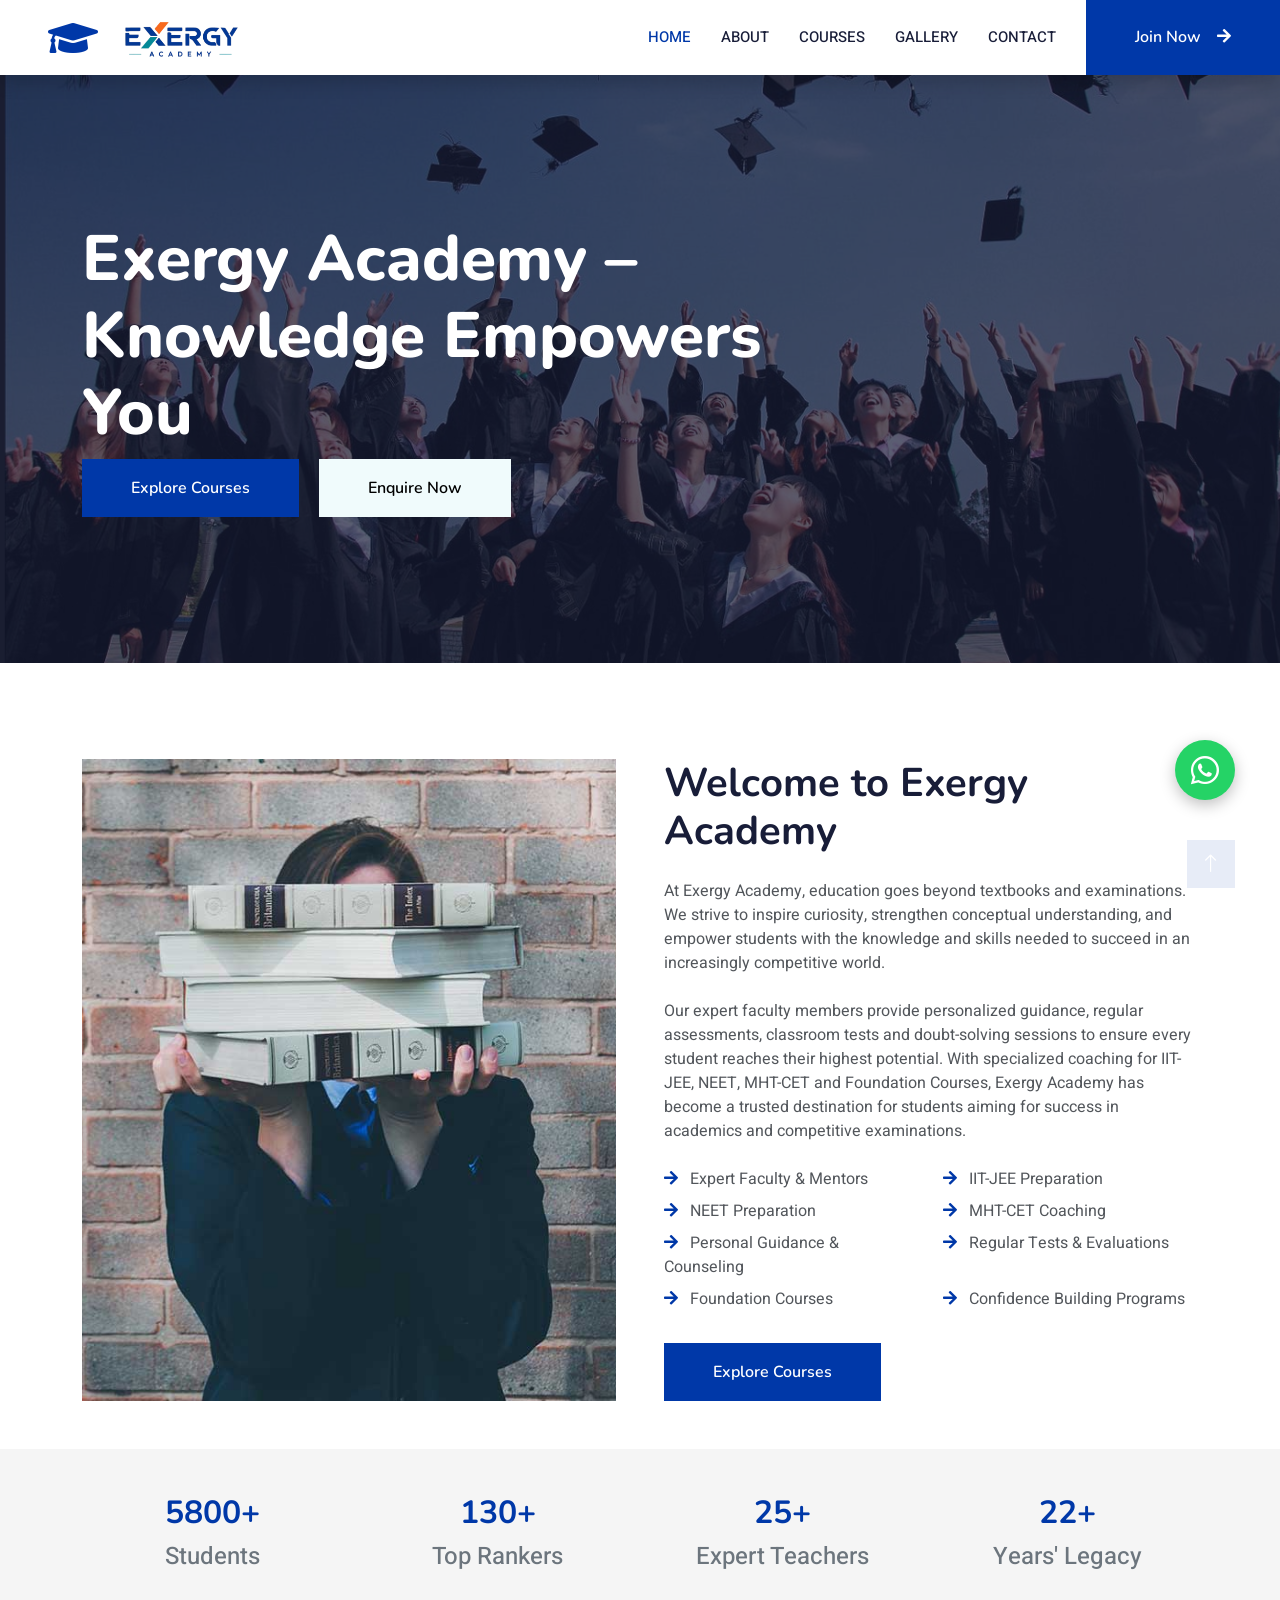
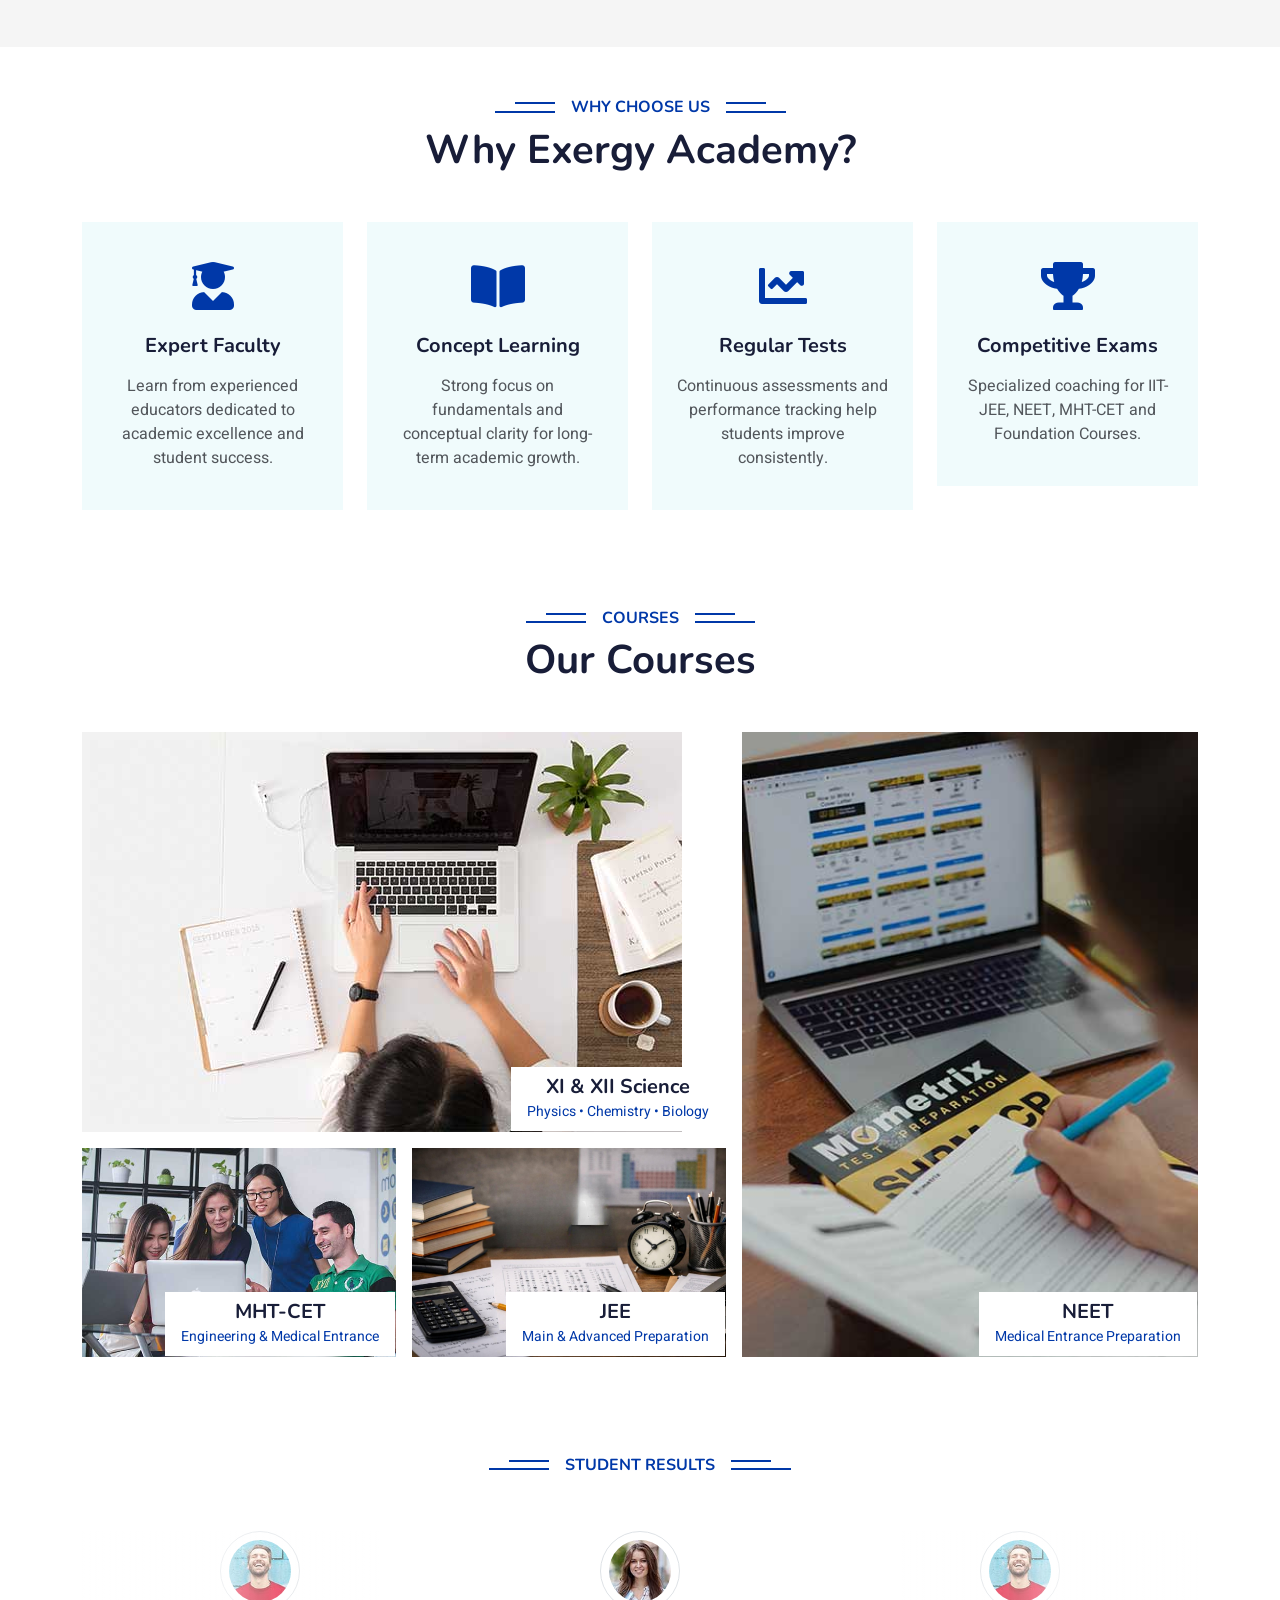
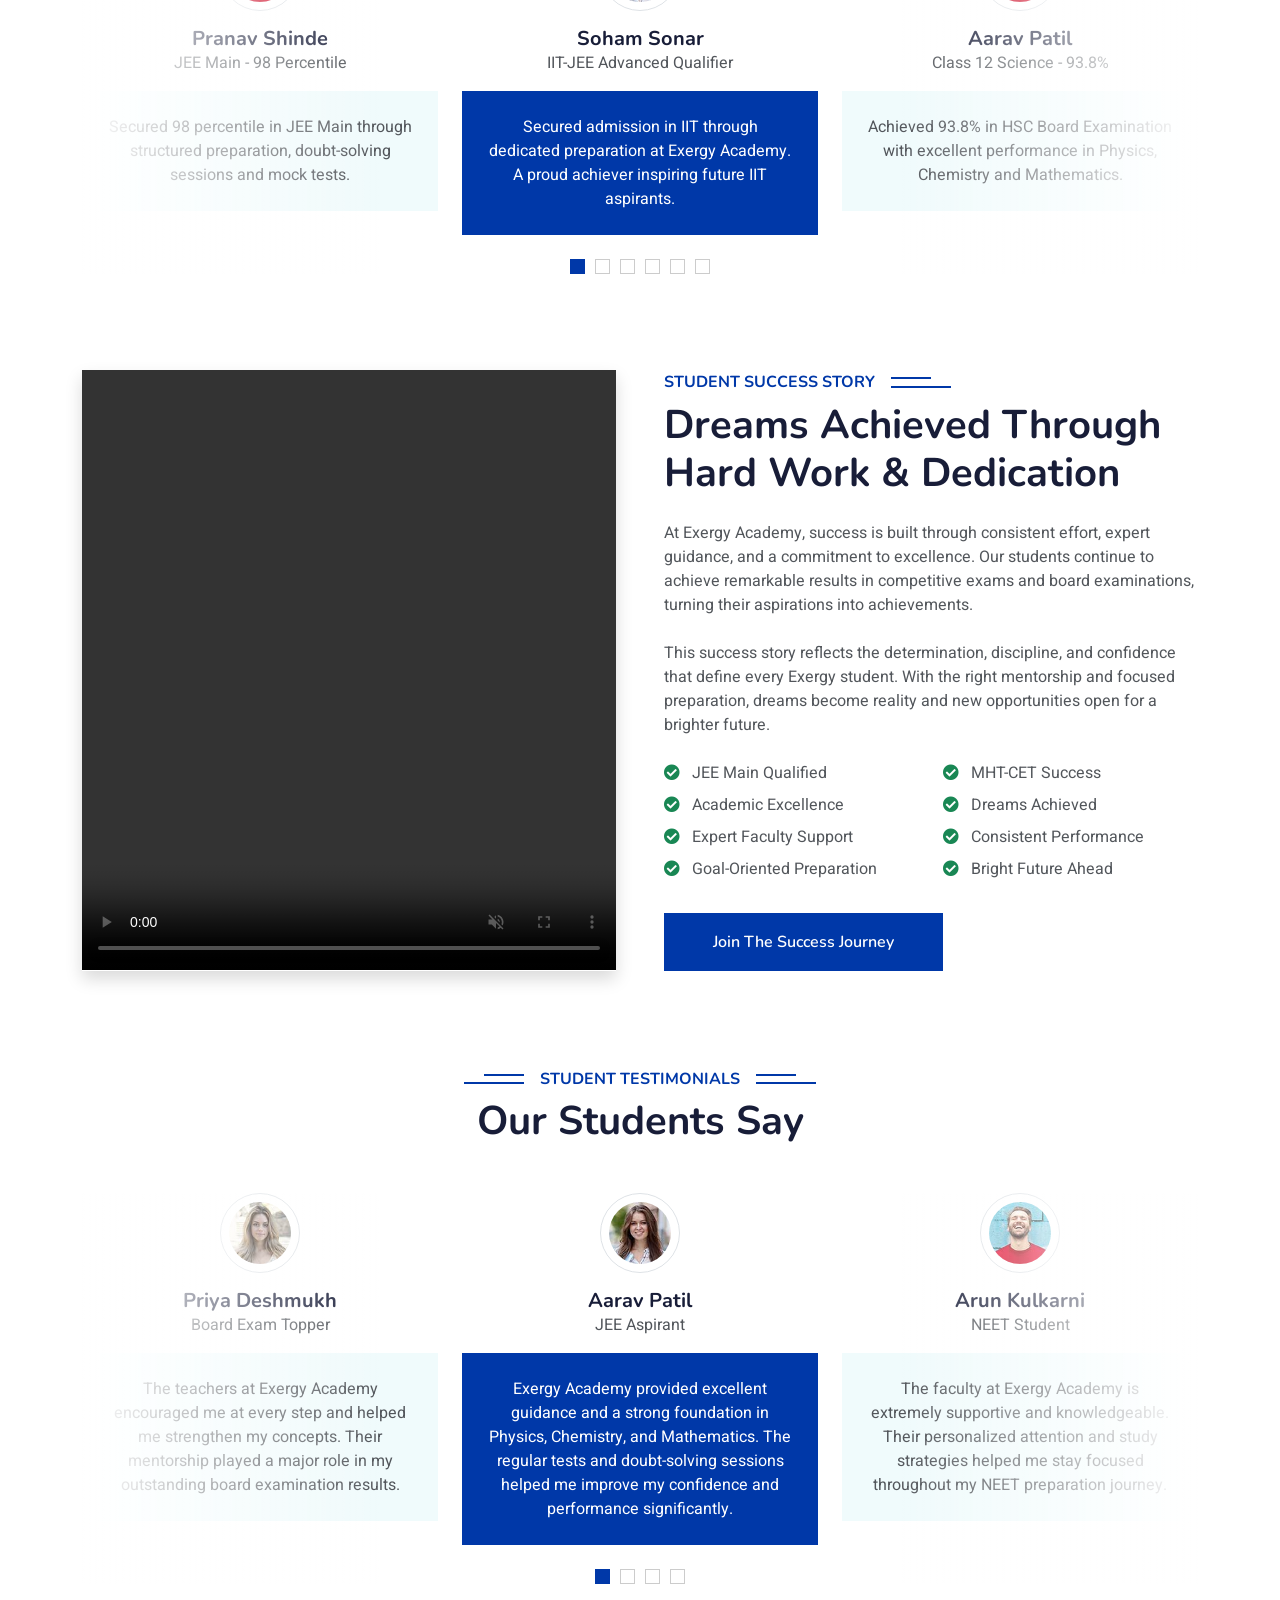
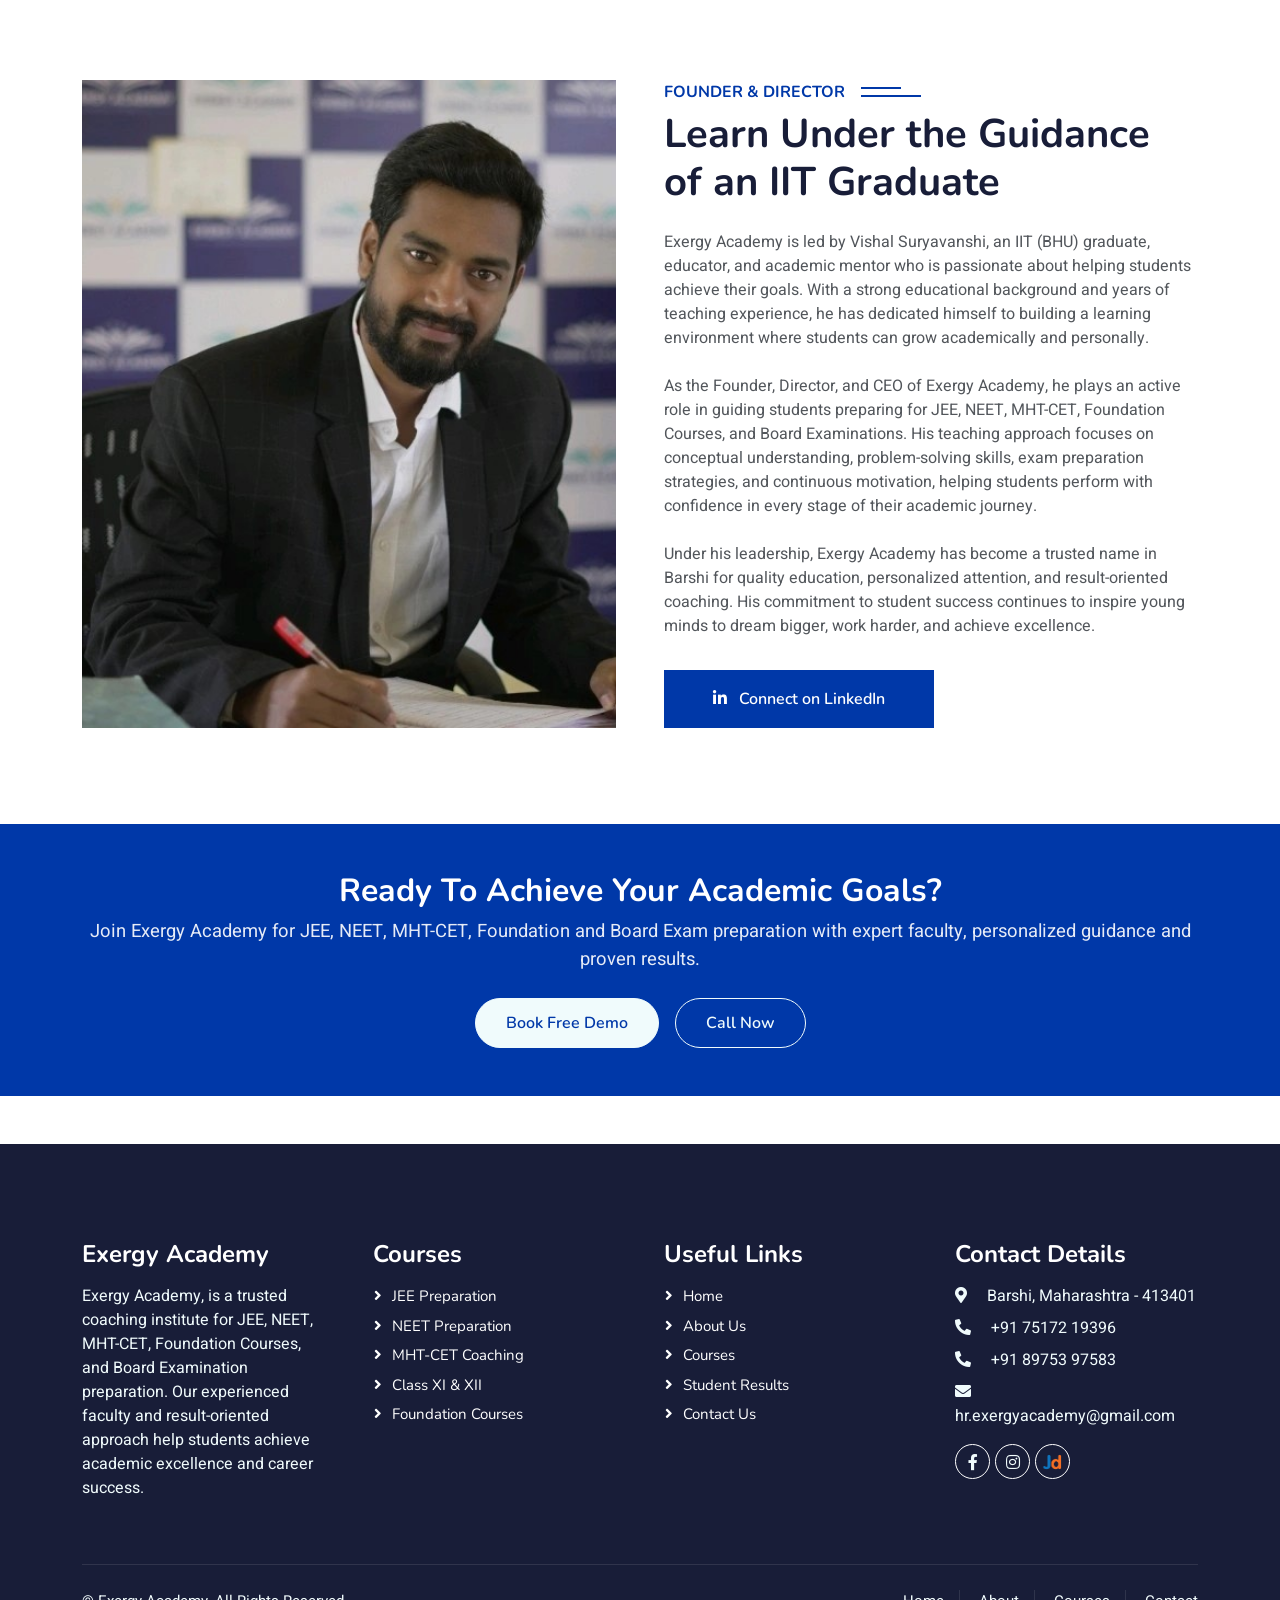
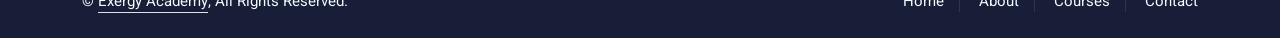
==== index.html @ f53d2403 "added code" ====
<!DOCTYPE html>
<html lang="en">

<head>
    <meta charset="utf-8">
    <meta content="width=device-width, initial-scale=1.0" name="viewport">

    <!-- SEO Title -->
    <title>Exergy Academy Barshi | Best Coaching Classes for JEE, NEET, MHT-CET & 11th-12th Science</title>

    <!-- SEO Meta -->
    <meta name="description"
        content="Exergy Academy is one of the leading coaching institutes in Barshi offering expert coaching for JEE, NEET, MHT-CET, Foundation (8th, 9th, 10th), and 11th & 12th Science with experienced faculty and excellent results.">

    <meta name="keywords"
        content="Exergy Academy, Exergy Academy Barshi, coaching classes in Barshi, best coaching classes in Barshi, JEE coaching Barshi, NEET coaching Barshi, MHT CET coaching Barshi, IIT JEE classes Barshi, Foundation classes Barshi, 8th coaching classes Barshi, 9th coaching classes Barshi, 10th coaching classes Barshi, 11th Science coaching Barshi, 12th Science coaching Barshi, Physics classes Barshi, Chemistry classes Barshi, Biology classes Barshi, Mathematics coaching Barshi, competitive exam coaching Barshi, entrance exam coaching Barshi, science academy Barshi, top coaching institute Barshi">

    <meta name="robots" content="index, follow">
    <meta name="author" content="Exergy Academy">

    <!-- Local SEO -->
    <meta name="geo.region" content="IN-MH">
    <meta name="geo.placename" content="Barshi, Solapur, Maharashtra">
    <meta name="geo.position" content="18.2343;75.6927">
    <meta name="ICBM" content="18.2343,75.6927">

    <!-- Open Graph -->
    <meta property="og:title"
        content="Exergy Academy Barshi | Best Coaching Institute for JEE, NEET & MHT-CET">

    <meta property="og:description"
        content="Join Exergy Academy Barshi for JEE, NEET, MHT-CET, Foundation and 11th-12th Science coaching with experienced faculty and excellent results.">

    <meta property="og:type" content="website">

    <meta property="og:url" content="https://www.exergyacademy.in/">

    <meta property="og:site_name" content="Exergy Academy">

    <!-- Twitter -->
    <meta name="twitter:card" content="summary_large_image">

    <meta name="twitter:title"
        content="Exergy Academy Barshi | Best Coaching Institute">

    <meta name="twitter:description"
        content="Expert coaching for JEE, NEET, MHT-CET, Foundation, and 11th-12th Science in Barshi.">

    <!-- Favicon -->
    <link rel="icon" href="img/favico.ico">
    <link rel="apple-touch-icon" href="img/favico.png">

    <!-- Google Fonts -->
    <link rel="preconnect" href="https://fonts.googleapis.com">
    <link rel="preconnect" href="https://fonts.gstatic.com" crossorigin>

    <link href="https://fonts.googleapis.com/css2?family=Heebo:wght@400;500;600&family=Nunito:wght@600;700;800&display=swap"
        rel="stylesheet">

    <!-- Font Awesome -->
    <link href="https://cdnjs.cloudflare.com/ajax/libs/font-awesome/5.10.0/css/all.min.css"
        rel="stylesheet">

    <!-- Bootstrap Icons -->
    <link href="https://cdn.jsdelivr.net/npm/bootstrap-icons@1.4.1/font/bootstrap-icons.css"
        rel="stylesheet">

    <!-- Libraries -->
    <link href="lib/animate/animate.min.css" rel="stylesheet">
    <link href="lib/owlcarousel/assets/owl.carousel.min.css" rel="stylesheet">

    <!-- Bootstrap -->
    <link href="css/bootstrap.min.css" rel="stylesheet">

    <!-- Main CSS -->
    <link href="css/style.css" rel="stylesheet">

    <!-- Local Business Schema -->
    <script type="application/ld+json">
{
  "@context":"https://schema.org",
  "@type":"EducationalOrganization",
  "name":"Exergy Academy",
  "url":"https://www.exergyacademy.in",
  "description":"Leading coaching institute in Barshi for JEE, NEET, MHT-CET, Foundation and 11th & 12th Science.",
  "telephone":[
    "+918975397583",
    "+917517219396"
  ],
  "email":"hr.exergyacademy@gmail.com",
  "address":{
    "@type":"PostalAddress",
    "streetAddress":"725, Near Shivshakti Bank",
    "addressLocality":"Barshi",
    "addressRegion":"Maharashtra",
    "postalCode":"413401",
    "addressCountry":"IN"
  },
  "areaServed":[
    "Barshi",
    "Solapur",
    "Maharashtra"
  ]
}
</script>

</head>
<body>
    <!-- Spinner Start -->
    <div id="spinner" class="show bg-white position-fixed translate-middle w-100 vh-100 top-50 start-50 d-flex align-items-center justify-content-center">
        <div class="spinner-border text-primary" style="width: 3rem; height: 3rem;" role="status">
            <span class="sr-only">Loading...</span>
        </div>
    </div>
    <!-- Spinner End -->


    <!-- Navbar Start -->
    <nav class="navbar navbar-expand-lg bg-white navbar-light shadow sticky-top p-0">
        <!-- <a href="index.html" class="navbar-brand d-flex align-items-center px-4 px-lg-5">
            <h2 class="m-0 text-primary"><i class="fa fa-book me-3"></i>eLEARNING</h2>
        </a> -->
        <a href="index.html" class="navbar-brand d-flex align-items-center px-4 px-lg-5">
    <i class="fa fa-2x fa-graduation-cap text-primary"></i>
     <img
    src="img/exergylogo.png"
    alt="Exergy Academy"
    style="height: auto; width: auto; max-height: 95px;"
>
</a>
        <button type="button" class="navbar-toggler me-4" data-bs-toggle="collapse" data-bs-target="#navbarCollapse">
            <span class="navbar-toggler-icon"></span>
        </button>
        <div class="collapse navbar-collapse" id="navbarCollapse">
            <div class="navbar-nav ms-auto p-4 p-lg-0">
                <a href="index.html" class="nav-item nav-link active">Home</a>
                <a href="about.html" class="nav-item nav-link">About</a>
                <a href="courses.html" class="nav-item nav-link">Courses</a>
                <a href= "gallery.html" class="nav-item nav-link">Gallery</a>
                <!-- <div class="nav-item dropdown">
                    <a href="#" class="nav-link dropdown-toggle" data-bs-toggle="dropdown">Pages</a>
                    <div class="dropdown-menu fade-down m-0">
                        <a href="team.html" class="dropdown-item">Our Team</a>
                        <a href="testimonial.html" class="dropdown-item">Testimonial</a>
                        <a href="404.html" class="dropdown-item">404 Page</a>
                    </div>
                </div> -->
                <a href="contact.html" class="nav-item nav-link">Contact</a>
            </div>
            <a href="" class="btn btn-primary py-4 px-lg-5 d-none d-lg-block">Join Now<i class="fa fa-arrow-right ms-3"></i></a>
        </div>
    </nav>
    <!-- Navbar End -->

<!-- Carousel Start -->
<div class="container-fluid p-0 mb-5" id="top">
    <div class="owl-carousel header-carousel position-relative">

        <!-- Slide 1 -->
        <div class="owl-carousel-item position-relative">
            <img class="img-fluid" src="img/successfull.png" alt="Exergy Academy Barshi">
            <div class="position-absolute top-0 start-0 w-100 h-100 d-flex align-items-center"
                style="background: rgba(24, 29, 56, .7);">
                <div class="container">
                    <div class="row justify-content-start">
                        <div class="col-sm-10 col-lg-8">

                            <!-- <h5 class="text-primary text-uppercase mb-3 animated slideInDown">
                                Barshi's Leading Coaching Institute
                            </h5> -->

                            <h1 class="display-3 text-white animated slideInDown">
                                Exergy Academy – Knowledge Empowers You
                            </h1>

                            <!-- <p class="fs-5 text-white mb-4 pb-2">
                                Achieve academic excellence with expert coaching for Classes IX, X, XI & XII.
                                Specialized preparation for IIT-JEE, NEET, MHT-CET and Foundation Courses with
                                personal guidance, regular tests and proven teaching methods.
                            </p> -->

                            <a href="courses.html"
                                class="btn btn-primary py-md-3 px-md-5 me-3 animated slideInLeft">
                                Explore Courses
                            </a>

                            <a href="contact.html"
                                class="btn btn-light py-md-3 px-md-5 animated slideInRight">
                                Enquire Now
                            </a>

                        </div>
                    </div>
                </div>
            </div>
        </div>

        <!-- Slide 2 -->
        <div class="owl-carousel-item position-relative">
            <img class="img-fluid" src="img/groupstudent.png" alt="Exergy Academy Students">
            <div class="position-absolute top-0 start-0 w-100 h-100 d-flex align-items-center"
                style="background: rgba(24, 29, 56, .7);">
                <div class="container">
                    <div class="row justify-content-start">
                        <div class="col-sm-10 col-lg-8">

                          <h5 class="text-uppercase fw-bold mb-3 animated slideInDown" style="color: #F26D26;">
                                JEE | NEET | MHT-CET | Foundation
                            </h5>

                            <h1 class="display-3 text-white animated slideInDown">
                                Build Your Future With Confidence
                            </h1>

                            <!-- <p class="fs-5 text-white mb-4 pb-2">
                                At Exergy Academy, students receive individual attention, periodic evaluations,
                                classroom tests, confidence-building sessions and concept-based learning designed
                                to deliver outstanding results in board and competitive examinations.
                            </p> -->

                            <a href="about.html"
                                class="btn btn-primary py-md-3 px-md-5 me-3 animated slideInLeft">
                                Learn More
                            </a>

                       <a href="tel:+917517219396"
   class="btn btn-light py-md-3 px-md-5 animated slideInRight">
   Call Now
</a>

                        </div>
                    </div>
                </div>
            </div>
        </div>

    </div>
</div>
<!-- Carousel End -->


<!-- About Start -->
<div class="container-xxl py-5">
    <div class="container">
        <div class="row g-5">

            <div class="col-lg-6 d-none d-lg-block wow fadeInUp" data-wow-delay="0.1s" style="min-height: 400px;">
                <div class="position-relative h-100">
                    <img class="img-fluid position-absolute w-100 h-100 d-none d-lg-block"
                        src="img/about.jpg"
                        alt="Exergy Academy"
                        style="object-fit: cover;">
                </div>
            </div>

            <div class="col-lg-6 wow fadeInUp" data-wow-delay="0.3s">

                <!-- <h6 class="text-primary section-title bg-white text-start pe-3" >
                    About Us
                </h6> -->

                <h1 class="mb-4">
                    Welcome to Exergy Academy
                </h1>

               <p class="mb-4">
    At Exergy Academy, education goes beyond textbooks and examinations. We strive
    to inspire curiosity, strengthen conceptual understanding, and empower students
    with the knowledge and skills needed to succeed in an increasingly competitive world.
</p>

                <p class="mb-4">
                    Our expert faculty members provide personalized guidance, regular assessments,
                    classroom tests and doubt-solving sessions to ensure every student reaches their
                    highest potential. With specialized coaching for IIT-JEE, NEET, MHT-CET and
                    Foundation Courses, Exergy Academy has become a trusted destination for students
                    aiming for success in academics and competitive examinations.
                </p>

                <div class="row gy-2 gx-4 mb-4">

                    <div class="col-sm-6">
                        <p class="mb-0">
                            <i class="text-primary fa fa-arrow-right me-2" ></i>
                            Expert Faculty & Mentors
                        </p>
                    </div>

                    <div class="col-sm-6">
                        <p class="mb-0">
                            <i class="text-primary fa fa-arrow-right me-2" ></i>
                            IIT-JEE Preparation
                        </p>
                    </div>

                    <div class="col-sm-6">
                        <p class="mb-0">
                            <i class="text-primary fa fa-arrow-right me-2" ></i>
                            NEET Preparation
                        </p>
                    </div>

                    <div class="col-sm-6">
                        <p class="mb-0">
                            <i class="text-primary fa fa-arrow-right me-2" ></i>
                            MHT-CET Coaching
                        </p>
                    </div>

                    <div class="col-sm-6">
                        <p class="mb-0">
                            <i class="text-primary fa fa-arrow-right me-2" ></i>
                            Personal Guidance & Counseling
                        </p>
                    </div>

                    <div class="col-sm-6">
                        <p class="mb-0">
                            <i class="text-primary fa fa-arrow-right me-2" ></i>
                            Regular Tests & Evaluations
                        </p>
                    </div>

                    <div class="col-sm-6">
                        <p class="mb-0">
                            <i class="text-primary fa fa-arrow-right me-2" ></i>
                            Foundation Courses
                        </p>
                    </div>

                    <div class="col-sm-6">
                        <p class="mb-0">
                            <i class="text-primary fa fa-arrow-right me-2" ></i>
                            Confidence Building Programs
                        </p>
                    </div>

                </div>

                <a class="btn btn-primary py-3 px-5 mt-2" href="courses.html">
                    Explore Courses
                </a>

            </div>

        </div>
    </div>
</div>

<!-- Counter Start -->
<div class="container-fluid py-5 counter-section">
    <div class="container">
        <div class="row text-center">

            <div class="col-lg-3 col-md-6 col-6 mb-4">
                <h1 class="counter-number counter" data-target="5800">0</h1>
                <p class="counter-text">Students</p>
            </div>

            <div class="col-lg-3 col-md-6 col-6 mb-4">
                <h1 class="counter-number counter" data-target="130">0</h1>
                <p class="counter-text">Top Rankers</p>
            </div>

            <div class="col-lg-3 col-md-6 col-6 mb-4">
                <h1 class="counter-number counter" data-target="25">0</h1>
                <p class="counter-text">Expert Teachers</p>
            </div>

            <div class="col-lg-3 col-md-6 col-6 mb-4">
                <h1 class="counter-number counter" data-target="22">0</h1>
                <p class="counter-text">Years' Legacy</p>
            </div>

        </div>
    </div>
</div>
<!-- Counter End -->

<!-- About End -->
<!-- Service Start -->
<div class="container-xxl py-5">
    <div class="container">

        <div class="text-center wow fadeInUp" data-wow-delay="0.1s">
            <h6 class="section-title bg-white text-center text-primary px-3">
                Why Choose Us
            </h6>
            <h1 class="mb-5">Why Exergy Academy?</h1>
        </div>

        <div class="row g-4">

            <div class="col-lg-3 col-sm-6 wow fadeInUp" data-wow-delay="0.1s">
                <div class="service-item text-center pt-3">
                    <div class="p-4">
                        <i class="fa fa-3x fa-user-graduate text-primary mb-4"></i>
                        <h5 class="mb-3">Expert Faculty</h5>
                        <p>
                            Learn from experienced educators dedicated to academic excellence and student success.
                        </p>
                    </div>
                </div>
            </div>

            <div class="col-lg-3 col-sm-6 wow fadeInUp" data-wow-delay="0.3s">
                <div class="service-item text-center pt-3">
                    <div class="p-4">
                        <i class="fa fa-3x fa-book-open text-primary mb-4"></i>
                        <h5 class="mb-3">Concept Learning</h5>
                        <p>
                            Strong focus on fundamentals and conceptual clarity for long-term academic growth.
                        </p>
                    </div>
                </div>
            </div>

            <div class="col-lg-3 col-sm-6 wow fadeInUp" data-wow-delay="0.5s">
                <div class="service-item text-center pt-3">
                    <div class="p-4">
                        <i class="fa fa-3x fa-chart-line text-primary mb-4"></i>
                        <h5 class="mb-3">Regular Tests</h5>
                        <p>
                            Continuous assessments and performance tracking help students improve consistently.
                        </p>
                    </div>
                </div>
            </div>

            <div class="col-lg-3 col-sm-6 wow fadeInUp" data-wow-delay="0.7s">
                <div class="service-item text-center pt-3">
                    <div class="p-4">
                        <i class="fa fa-3x fa-trophy text-primary mb-4"></i>
                        <h5 class="mb-3">Competitive Exams</h5>
                        <p>
                            Specialized coaching for IIT-JEE, NEET, MHT-CET and Foundation Courses.
                        </p>
                    </div>
                </div>
            </div>

        </div>

    </div>
</div>
<!-- Service End -->



<!-- Categories Start -->
<div class="container-xxl py-5 category">
    <div class="container">
        <div class="text-center wow fadeInUp" data-wow-delay="0.1s">
            <h6 class="section-title bg-white text-center text-primary px-3">Courses</h6>
            <h1 class="mb-5">Our Courses</h1>
        </div>
        <div class="row g-3">
            <div class="col-lg-7 col-md-6">
                <div class="row g-3">
                    <div class="col-lg-12 col-md-12 wow zoomIn" data-wow-delay="0.1s">
                        <a class="position-relative d-block overflow-hidden" href="">
                            <img class="img-fluid" src="img/course-2.jpg" alt="">
                            <div class="bg-white text-center position-absolute bottom-0 end-0 py-2 px-3" style="margin: 1px;">
                                <h5 class="m-0">XI & XII Science</h5>
                                <small class="text-primary">Physics • Chemistry • Biology</small>
                            </div>
                        </a>
                    </div>

                    <div class="col-lg-6 col-md-12 wow zoomIn" data-wow-delay="0.3s">
                        <a class="position-relative d-block overflow-hidden" href="">
                            <img class="img-fluid" src="img/cat-2.jpg" alt="">
                            <div class="bg-white text-center position-absolute bottom-0 end-0 py-2 px-3" style="margin: 1px;">
                                <h5 class="m-0">MHT-CET</h5>
                                <small class="text-primary">Engineering & Medical Entrance</small>
                            </div>
                        </a>
                    </div>

                    <div class="col-lg-6 col-md-12 wow zoomIn" data-wow-delay="0.5s">
                        <a class="position-relative d-block overflow-hidden" href="">
                            <img class="img-fluid" src="img/jeeexam.jpg" alt="">
                            <div class="bg-white text-center position-absolute bottom-0 end-0 py-2 px-3" style="margin: 1px;">
                                <h5 class="m-0">JEE</h5>
                                <small class="text-primary">Main & Advanced Preparation</small>
                            </div>
                        </a>
                    </div>
                </div>
            </div>

            <div class="col-lg-5 col-md-6 wow zoomIn" data-wow-delay="0.7s" style="min-height: 350px;">
                <a class="position-relative d-block h-100 overflow-hidden" href="">
                    <img class="img-fluid position-absolute w-100 h-100" src="img/cat-4.jpg" alt="" style="object-fit: cover;">
                    <div class="bg-white text-center position-absolute bottom-0 end-0 py-2 px-3" style="margin: 1px;">
                        <h5 class="m-0">NEET</h5>
                        <small class="text-primary">Medical Entrance Preparation</small>
                    </div>
                </a>
            </div>
        </div>
    </div>
</div>
<!-- Categories End -->


<!-- Result Start -->
<div class="container-xxl py-5 wow fadeInUp" data-wow-delay="0.1s" id ="result">
    <div class="container">
        <div class="text-center">
            <h6 class="section-title bg-white text-center text-primary px-3">Student Results</h6>
            <h1 class="mb-5" Our Top Achievers</h1>
        </div>

        <div class="owl-carousel testimonial-carousel position-relative">

            <div class="testimonial-item text-center">
                <img class="border rounded-circle p-2 mx-auto mb-3" src="img/testimonial-1.jpg" style="width: 80px; height: 80px;">
                <h5 class="mb-0">Soham Sonar</h5>
                <p>IIT-JEE Advanced Qualifier</p>
                <div class="testimonial-text bg-light text-center p-4">
                    <p class="mb-0">
                        Secured admission in IIT through dedicated preparation at Exergy Academy. A proud achiever inspiring future IIT aspirants.
                    </p>
                </div>
            </div>

            <div class="testimonial-item text-center">
                <img class="border rounded-circle p-2 mx-auto mb-3" src="img/testimonial-2.jpg" style="width: 80px; height: 80px;">
                <h5 class="mb-0">Aarav Patil</h5>
                <p>Class 12 Science - 93.8%</p>
                <div class="testimonial-text bg-light text-center p-4">
                    <p class="mb-0">
                        Achieved 93.8% in HSC Board Examination with excellent performance in Physics, Chemistry and Mathematics.
                    </p>
                </div>
            </div>

            <div class="testimonial-item text-center">
                <img class="border rounded-circle p-2 mx-auto mb-3" src="img/testimonial-3.jpg" style="width: 80px; height: 80px;">
                <h5 class="mb-0">anil Kulkarni</h5>
                <p>NEET Aspirant</p>
                <div class="testimonial-text bg-light text-center p-4">
                    <p class="mb-0">
                        Secured an outstanding NEET score through consistent guidance, concept-based learning and rigorous practice.
                    </p>
                </div>
            </div>

            <div class="testimonial-item text-center">
                <img class="border rounded-circle p-2 mx-auto mb-3" src="img/testimonial-4.jpg" style="width: 80px; height: 80px;">
                <h5 class="mb-0">Riya Deshmukh</h5>
                <p>MHT-CET - 97 Percentile</p>
                <div class="testimonial-text bg-light text-center p-4">
                    <p class="mb-0">
                        Achieved 97 percentile in MHT-CET with focused preparation, regular tests and expert mentorship.
                    </p>
                </div>
            </div>

            <div class="testimonial-item text-center">
                <img class="border rounded-circle p-2 mx-auto mb-3" src="img/testimonial-1.jpg" style="width: 80px; height: 80px;">
                <h5 class="mb-0">Aditya Jadhav</h5>
                <p>Class 10 SSC - 95.4%</p>
                <div class="testimonial-text bg-light text-center p-4">
                    <p class="mb-0">
                        Scored 95.4% in SSC Board Examination and built a strong academic foundation for higher studies.
                    </p>
                </div>
            </div>

            <div class="testimonial-item text-center">
                <img class="border rounded-circle p-2 mx-auto mb-3" src="img/testimonial-2.jpg" style="width: 80px; height: 80px;">
                <h5 class="mb-0">Pranav Shinde</h5>
                <p>JEE Main - 98 Percentile</p>
                <div class="testimonial-text bg-light text-center p-4">
                    <p class="mb-0">
                        Secured 98 percentile in JEE Main through structured preparation, doubt-solving sessions and mock tests.
                    </p>
                </div>
            </div>

        </div>
    </div>
</div>
<!-- Result End -->

<!-- success story video -->

<div class="container-xxl py-5">
    <div class="container">
        <div class="row g-5">


        <!-- Video Section -->
        <div class="col-lg-6 wow fadeInUp" data-wow-delay="0.1s" style="min-height: 400px;">
            <div class="position-relative h-100">

                <video
                    class="position-absolute w-100 h-100 rounded shadow"
                    autoplay
                    muted
                    loop
                    playsinline
                    controls
                    style="object-fit: cover;">

                    <source src="img/exergyv1.mp4" type="video/mp4">

                    Your browser does not support the video tag.

                </video>

            </div>
        </div>

        <!-- Content Section -->
        <div class="col-lg-6 wow fadeInUp" data-wow-delay="0.3s">

            <h6 class="text-primary section-title bg-white text-start pe-3">
                Student Success Story
            </h6>

            <h1 class="mb-4">
                Dreams Achieved Through Hard Work & Dedication 
            </h1>

            <p class="mb-4">
                At Exergy Academy, success is built through consistent effort,
                expert guidance, and a commitment to excellence. Our students
                continue to achieve remarkable results in competitive exams and
                board examinations, turning their aspirations into achievements.
            </p>

            <p class="mb-4">
                This success story reflects the determination, discipline, and
                confidence that define every Exergy student. With the right
                mentorship and focused preparation, dreams become reality and
                new opportunities open for a brighter future.
            </p>

            <div class="row gy-2 gx-4 mb-4">

                <div class="col-sm-6">
                    <p class="mb-0">
                        <i class="text-success fa fa-check-circle me-2"></i>
                        JEE Main Qualified
                    </p>
                </div>

                <div class="col-sm-6">
                    <p class="mb-0">
                        <i class="text-success fa fa-check-circle me-2"></i>
                        MHT-CET Success
                    </p>
                </div>

                <div class="col-sm-6">
                    <p class="mb-0">
                        <i class="text-success fa fa-check-circle me-2"></i>
                        Academic Excellence
                    </p>
                </div>

                <div class="col-sm-6">
                    <p class="mb-0">
                        <i class="text-success fa fa-check-circle me-2"></i>
                        Dreams Achieved
                    </p>
                </div>

                <div class="col-sm-6">
                    <p class="mb-0">
                        <i class="text-success fa fa-check-circle me-2"></i>
                        Expert Faculty Support
                    </p>
                </div>

                <div class="col-sm-6">
                    <p class="mb-0">
                        <i class="text-success fa fa-check-circle me-2"></i>
                        Consistent Performance
                    </p>
                </div>

                <div class="col-sm-6">
                    <p class="mb-0">
                        <i class="text-success fa fa-check-circle me-2"></i>
                        Goal-Oriented Preparation
                    </p>
                </div>

                <div class="col-sm-6">
                    <p class="mb-0">
                        <i class="text-success fa fa-check-circle me-2"></i>
                        Bright Future Ahead
                    </p>
                </div>

            </div>

            <a class="btn btn-primary py-3 px-5 mt-2" href="contact.html">
                Join The Success Journey
            </a>

        </div>

    </div>
</div>


</div>
<!-- About End -->

  
        


<!-- Testimonial Start -->
<div class="container-xxl py-5 wow fadeInUp" data-wow-delay="0.1s">
    <div class="container">
        <div class="text-center">
            <h6 class="section-title bg-white text-center text-primary px-3">
                Student Testimonials
            </h6>
            <h1 class="mb-5"> Our Students Say</h1>
        </div>

        <div class="owl-carousel testimonial-carousel position-relative">

            <div class="testimonial-item text-center">
                <img class="border rounded-circle p-2 mx-auto mb-3"
                    src="img/testimonial-1.jpg"
                    style="width: 80px; height: 80px;">
                <h5 class="mb-0">Aarav Patil</h5>
                <p>JEE Aspirant</p>
                <div class="testimonial-text bg-light text-center p-4">
                    <p class="mb-0">
                        Exergy Academy provided excellent guidance and a strong
                        foundation in Physics, Chemistry, and Mathematics.
                        The regular tests and doubt-solving sessions helped me
                        improve my confidence and performance significantly.
                    </p>
                </div>
            </div>

            <div class="testimonial-item text-center">
                <img class="border rounded-circle p-2 mx-auto mb-3"
                    src="img/testimonial-2.jpg"
                    style="width: 80px; height: 80px;">
                <h5 class="mb-0">Arun Kulkarni</h5>
                <p>NEET Student</p>
                <div class="testimonial-text bg-light text-center p-4">
                    <p class="mb-0">
                        The faculty at Exergy Academy is extremely supportive
                        and knowledgeable. Their personalized attention and
                        study strategies helped me stay focused throughout my
                        NEET preparation journey.
                    </p>
                </div>
            </div>

            <div class="testimonial-item text-center">
                <img class="border rounded-circle p-2 mx-auto mb-3"
                    src="img/testimonial-3.jpg"
                    style="width: 80px; height: 80px;">
                <h5 class="mb-0">Rohan Shinde</h5>
                <p>MHT-CET Student</p>
                <div class="testimonial-text bg-light text-center p-4">
                    <p class="mb-0">
                        Exergy Academy's systematic teaching approach and
                        regular mock tests helped me achieve an excellent
                        MHT-CET score. I am grateful to the entire faculty
                        team for their support.
                    </p>
                </div>
            </div>

            <div class="testimonial-item text-center">
                <img class="border rounded-circle p-2 mx-auto mb-3"
                    src="img/testimonial-4.jpg"
                    style="width: 80px; height: 80px;">
                <h5 class="mb-0">Priya Deshmukh</h5>
                <p>Board Exam Topper</p>
                <div class="testimonial-text bg-light text-center p-4">
                    <p class="mb-0">
                        The teachers at Exergy Academy encouraged me at every
                        step and helped me strengthen my concepts. Their
                        mentorship played a major role in my outstanding board
                        examination results.
                    </p>
                </div>
            </div>

        </div>
    </div>
</div>
<!-- Testimonial End -->


<!-- founder Start -->
<div class="container-xxl py-5">
    <div class="container">
        <div class="row g-5">

            <div class="col-lg-6 wow fadeInUp" data-wow-delay="0.1s" style="min-height: 400px;">
                <div class="position-relative h-100">
                    <img class="img-fluid position-absolute w-100 h-100"
                        src="img/vishalexergyacademy.jpg"
                        alt="Vishal Suryavanshi - Founder of Exergy Academy"
                        style="object-fit: cover;">
                </div>
            </div>

            <div class="col-lg-6 wow fadeInUp" data-wow-delay="0.3s">

                <h6 class="section-title bg-white text-start text-primary pe-3">
                    Founder & Director
                </h6>

                <h1 class="mb-4">
                    Learn Under the Guidance of an IIT Graduate
                </h1>

                <p class="mb-4">
                    Exergy Academy is led by Vishal Suryavanshi, an IIT (BHU) graduate,
                    educator, and academic mentor who is passionate about helping students
                    achieve their goals. With a strong educational background and years of
                    teaching experience, he has dedicated himself to building a learning
                    environment where students can grow academically and personally.
                </p>

                <p class="mb-4">
                    As the Founder, Director, and CEO of Exergy Academy, he plays an active
                    role in guiding students preparing for JEE, NEET, MHT-CET, Foundation
                    Courses, and Board Examinations. His teaching approach focuses on
                    conceptual understanding, problem-solving skills, exam preparation
                    strategies, and continuous motivation, helping students perform with
                    confidence in every stage of their academic journey.
                </p>

                <p class="mb-4">
                    Under his leadership, Exergy Academy has become a trusted name in
                    Barshi for quality education, personalized attention, and result-oriented
                    coaching. His commitment to student success continues to inspire young
                    minds to dream bigger, work harder, and achieve excellence.
                </p>
<a class="btn btn-primary py-3 px-5 mt-2"
   href="https://www.linkedin.com/in/vishal-suryvanshi-5554b9221/"
   target="_blank">
    <i class="fab fa-linkedin-in me-2"></i> Connect on LinkedIn
</a>
            </div>

        </div>
    </div>
</div>
<!-- founder End -->

  <!-- CTA Banner Start -->
<section class="cta-section py-5 text-center text-white mt-5">
    <div class="container">

        <h2 class="fw-bold text-capitalize">
            Ready To Achieve Your Academic Goals?
        </h2>

        <p class="mb-4">
            Join Exergy Academy for JEE, NEET, MHT-CET, Foundation and Board Exam
            preparation with expert faculty, personalized guidance and proven results.
        </p>

        <div class="d-flex justify-content-center gap-3 flex-wrap">

         <a href="https://wa.me/917517219396?text=Hello%20Exergy%20Academy%2C%20I%20would%20like%20to%20book%20a%20free%20demo%20class."
   class="btn btn-light"
   target="_blank">
    Book Free Demo
</a>

<a href="tel:+917517219396" class="btn btn-outline-light">
    Call Now
</a>
        </div>

    </div>
</section>
<!-- CTA Banner End -->
<!-- Footer Start -->
<div class="container-fluid bg-dark text-light footer pt-5 mt-5 wow fadeIn" data-wow-delay="0.1s">
    <div class="container py-5">
        <div class="row g-5">

            <!-- About Exergy Academy -->
            <div class="col-lg-3 col-md-6">
                <h4 class="text-white mb-3">Exergy Academy</h4>

                <p>
                    Exergy Academy, is a trusted coaching institute
                    for JEE, NEET, MHT-CET, Foundation Courses, and Board Examination
                    preparation. Our experienced faculty and result-oriented approach
                    help students achieve academic excellence and career success.
                </p>
            </div>

            <!-- Courses -->
            <div class="col-lg-3 col-md-6">
                <h4 class="text-white mb-3">Courses</h4>

                <a class="btn btn-link" href="">JEE Preparation</a>
                <a class="btn btn-link" href="">NEET Preparation</a>
                <a class="btn btn-link" href="">MHT-CET Coaching</a>
                <a class="btn btn-link" href="">Class XI & XII</a>
                <a class="btn btn-link" href="">Foundation Courses</a>
            </div>

            <!-- Useful Links -->
            <div class="col-lg-3 col-md-6">
                <h4 class="text-white mb-3">Useful Links</h4>

                <a class="btn btn-link" href="">Home</a>
                <a class="btn btn-link" href="">About Us</a>
                <a class="btn btn-link" href="">Courses</a>
                <a class="btn btn-link" href="#result">Student Results</a>
                <a class="btn btn-link" href="">Contact Us</a>
            </div>

            <!-- Contact Details -->
            <div class="col-lg-3 col-md-6">
                <h4 class="text-white mb-3">Contact Details</h4>

                <p class="mb-2">
                    <i class="fa fa-map-marker-alt me-3"></i>
                    Barshi, Maharashtra - 413401
                </p>

                <p class="mb-2">
                    <i class="fa fa-phone-alt me-3"></i>
                    +91 75172 19396
                </p>
<p class="mb-2">
    <i class="fa fa-phone-alt me-3"></i>
    +91 89753 97583
</p>
                <p class="mb-2">
                    <i class="fa fa-envelope me-3"></i>
                  hr.exergyacademy@gmail.com
                </p>

           <div class="d-flex pt-2">

    <!-- Facebook -->
    <a class="btn btn-outline-light btn-social"
       href="https://www.facebook.com/p/Exergy-Academy-Barshi-61585380789980/"
       target="_blank">
        <i class="fab fa-facebook-f"></i>
    </a>

    <!-- Instagram -->
    <a class="btn btn-outline-light btn-social"
       href="https://www.instagram.com/exergy__academy/"
       target="_blank">
        <i class="fab fa-instagram"></i>
    </a>

    

   <!-- Justdial -->
<a class="btn btn-outline-light btn-social"
   href="https://www.justdial.com/Barshi/Exergy-Academy-Behind-Shiv-Shakti-Bank-Market-Yard-Barshi/9999PX217-X217-260427223105-Q3V7_BZDET"
   target="_blank"
   title="Justdial">

    <img src="img/justdial.png"
         alt="Justdial"
         style="width:30px; height:40px; object-fit:contain;">
</a>

</div>
            </div>

        </div>
    </div>

    <div class="container">
        <div class="copyright">
            <div class="row">

                <div class="col-md-6 text-center text-md-start mb-3 mb-md-0">
                    &copy; <a class="border-bottom" href="#">Exergy Academy</a>,
                    All Rights Reserved.
                </div>

                <div class="col-md-6 text-center text-md-end">
                    <div class="footer-menu">
                        <a href="">Home</a>
                        <a href="">About</a>
                        <a href="">Courses</a>
                        <a href="">Contact</a>
                    </div>
                </div>

            </div>
        </div>
    </div>
</div>
<!-- Footer End -->
<!-- Floating WhatsApp -->
<div class="floating_btn">
    <a href="https://wa.me/917517219396?text=Hello%20Exergy%20Academy!%20I%20would%20like%20to%20know%20more%20about%20your%20JEE,%20NEET,%20MHT-CET%20and%2011th-12th%20Science%20courses." target="_blank">
        <div class="contact_icon">
        <i class="fab fa-whatsapp"></i>
        </div>
    </a>
</div>

    <!-- Back to Top -->
    <a href="#top" class="btn btn-lg  btn-lg-square back-to-top mt-5"><i class="bi bi-arrow-up"></i></a>


    <!-- JavaScript Libraries -->
    <script src="https://code.jquery.com/jquery-3.4.1.min.js"></script>
    <script src="https://cdn.jsdelivr.net/npm/bootstrap@5.0.0/dist/js/bootstrap.bundle.min.js"></script>
    <script src="lib/wow/wow.min.js"></script>
    <script src="lib/easing/easing.min.js"></script>
    <script src="lib/waypoints/waypoints.min.js"></script>
    <script src="lib/owlcarousel/owl.carousel.min.js"></script>

    <!-- Template Javascript -->
    <script src="js/main.js"></script>

    <script>
document.addEventListener("DOMContentLoaded", function () {
    const counters = document.querySelectorAll(".counter");

    counters.forEach(counter => {
        const target = +counter.getAttribute("data-target");

        const updateCounter = () => {
            const count = +counter.innerText;
            const increment = Math.ceil(target / 100);

            if (count < target) {
                counter.innerText = count + increment;
                setTimeout(updateCounter, 20);
            } else {
                counter.innerText = target + "+";
            }
        };

        updateCounter();
    });
});
</script>
</body>

</html>
---- css/style.css ----
/********** Template CSS **********/
/********** Template CSS **********/
/********** Template CSS **********/
:root {
    --primary: #0038A8;
    --secondary: #0038A8;
    --light: #F0FBFC;
    --dark: #181d38;
}



.fw-medium {
    font-weight: 600 !important;
}

.fw-semi-bold {
    font-weight: 700 !important;
}

.back-to-top {
   
    color:white;
    /* #0038A8 #033994 */
     background:  #0038A8;
    position: fixed;
    display: none;
    right: 45px;
    bottom: 12px;
    z-index: 99;
}

@media (max-width:768px){
    .back-to-top{
        right: 5px !important;
        bottom: 12px !important;
        margin: 0 !important;
        transform: none !important;
    }
}
/*** Spinner ***/
#spinner {
    opacity: 0;
    visibility: hidden;
    transition: opacity .5s ease-out, visibility 0s linear .5s;
    z-index: 99999;
}

#spinner.show {
    transition: opacity .5s ease-out, visibility 0s linear 0s;
    visibility: visible;
    opacity: 1;
}


/*** Button ***/
.btn {
    font-family: 'Nunito', sans-serif;
    font-weight: 600;
    transition: .5s;
}

.btn.btn-primary,
.btn.btn-secondary {
    color: #FFFFFF;
}

.btn-square {
    width: 38px;
    height: 38px;
}

.btn-sm-square {
    width: 32px;
    height: 32px;
}

.btn-lg-square {
    width: 48px;
    height: 48px;
}

.btn-square,
.btn-sm-square,
.btn-lg-square {
    padding: 0;
    display: flex;
    align-items: center;
    justify-content: center;
    font-weight: normal;
    border-radius: 0px;
}


/*** Navbar ***/
.navbar .dropdown-toggle::after {
    border: none;
    content: "\f107";
    font-family: "Font Awesome 5 Free";
    font-weight: 900;
    vertical-align: middle;
    margin-left: 8px;
}

.navbar-light .navbar-nav .nav-link {
    margin-right: 30px;
    padding: 25px 0;
    color: #FFFFFF;
    font-size: 15px;
    text-transform: uppercase;
    outline: none;
}

.navbar-light .navbar-nav .nav-link:hover,
.navbar-light .navbar-nav .nav-link.active {
    color: var(--primary);
}

@media (max-width: 991.98px) {
    .navbar-light .navbar-nav .nav-link  {
        margin-right: 0;
        padding: 10px 0;
    }

    .navbar-light .navbar-nav {
        border-top: 1px solid #EEEEEE;
    }
}

.navbar-light .navbar-brand,
.navbar-light a.btn {
    height: 75px;
}

.navbar-light .navbar-nav .nav-link {
    color: var(--dark);
    font-weight: 500;
}

.navbar-light.sticky-top {
    top: -100px;
    transition: .5s;
}

@media (min-width: 992px) {
    .navbar .nav-item .dropdown-menu {
        display: block;
        margin-top: 0;
        opacity: 0;
        visibility: hidden;
        transition: .5s;
    }

    .navbar .dropdown-menu.fade-down {
        top: 100%;
        transform: rotateX(-75deg);
        transform-origin: 0% 0%;
    }

    .navbar .nav-item:hover .dropdown-menu {
        top: 100%;
        transform: rotateX(0deg);
        visibility: visible;
        transition: .5s;
        opacity: 1;
    }
}
/* Hide Owl Carousel navigation arrows */
.header-carousel .owl-nav{
    display: none !important;
}

/*** Header carousel ***/
@media (max-width: 768px) {
    .header-carousel .owl-carousel-item {
        position: relative;
        min-height: 500px;
    }
    
    .header-carousel .owl-carousel-item img {
        position: absolute;
        width: 100%;
        height: 100%;
        object-fit: cover;
    }
}

.header-carousel .owl-nav {
    position: absolute;
    top: 50%;
    right: 8%;
    transform: translateY(-50%);
    display: flex;
    flex-direction: column;
}

.header-carousel .owl-nav .owl-prev,
.header-carousel .owl-nav .owl-next {
    margin: 7px 0;
    width: 45px;
    height: 45px;
    display: flex;
    align-items: center;
    justify-content: center;
    color: #FFFFFF;
    background: transparent;
    border: 1px solid #FFFFFF;
    font-size: 22px;
    transition: .5s;
}

.header-carousel .owl-nav .owl-prev:hover,
.header-carousel .owl-nav .owl-next:hover {
    background: var(--primary);
    border-color: var(--primary);
}

.page-header {
    background: linear-gradient(rgba(24, 29, 56, .7), rgba(24, 29, 56, .7)), url(../img/carousel-1.jpg);
    background-position: center center;
    background-repeat: no-repeat;
    background-size: cover;
}

.page-header-inner {
    background: rgba(15, 23, 43, .7);
}

.breadcrumb-item + .breadcrumb-item::before {
    color: var(--light);
}


/*** Section Title ***/
.section-title {
    position: relative;
    display: inline-block;
    text-transform: uppercase;
}

.section-title::before {
    position: absolute;
    content: "";
    width: calc(100% + 80px);
    height: 2px;
    top: 4px;
    left: -40px;
    background: var(--primary);
    z-index: -1;
}

.section-title::after {
    position: absolute;
    content: "";
    width: calc(100% + 120px);
    height: 2px;
    bottom: 5px;
    left: -60px;
    background: var(--primary);
    z-index: -1;
}

.section-title.text-start::before {
    width: calc(100% + 40px);
    left: 0;
}

.section-title.text-start::after {
    width: calc(100% + 60px);
    left: 0;
}


/*** Service ***/
.service-item {
    background: var(--light);
    transition: .5s;
}

.service-item:hover {
    margin-top: -10px;
    background: var(--primary);
}

.service-item * {
    transition: .5s;
}

.service-item:hover * {
    color: var(--light) !important;
}


/*** Categories & Courses ***/
.category img,
.course-item img {
    transition: .5s;
}

.category a:hover img,
.course-item:hover img {
    transform: scale(1.1);
}


/*** Team ***/
.team-item img {
    transition: .5s;
}

.team-item:hover img {
    transform: scale(1.1);
}


/*** Testimonial ***/
.testimonial-carousel::before {
    position: absolute;
    content: "";
    top: 0;
    left: 0;
    height: 100%;
    width: 0;
    background: linear-gradient(to right, rgba(255, 255, 255, 1) 0%, rgba(255, 255, 255, 0) 100%);
    z-index: 1;
}

.testimonial-carousel::after {
    position: absolute;
    content: "";
    top: 0;
    right: 0;
    height: 100%;
    width: 0;
    background: linear-gradient(to left, rgba(255, 255, 255, 1) 0%, rgba(255, 255, 255, 0) 100%);
    z-index: 1;
}

@media (min-width: 768px) {
    .testimonial-carousel::before,
    .testimonial-carousel::after {
        width: 200px;
    }
}

@media (min-width: 992px) {
    .testimonial-carousel::before,
    .testimonial-carousel::after {
        width: 300px;
    }
}

.testimonial-carousel .owl-item .testimonial-text,
.testimonial-carousel .owl-item.center .testimonial-text * {
    transition: .5s;
}

.testimonial-carousel .owl-item.center .testimonial-text {
    background: var(--primary) !important;
}

.testimonial-carousel .owl-item.center .testimonial-text * {
    color: #FFFFFF !important;
}

.testimonial-carousel .owl-dots {
    margin-top: 24px;
    display: flex;
    align-items: flex-end;
    justify-content: center;
}

.testimonial-carousel .owl-dot {
    position: relative;
    display: inline-block;
    margin: 0 5px;
    width: 15px;
    height: 15px;
    border: 1px solid #CCCCCC;
    transition: .5s;
}

.testimonial-carousel .owl-dot.active {
    background: var(--primary);
    border-color: var(--primary);
}

/* gallery  */
/* Gallery Cards */

.gallery-card{
    margin:12px;
    overflow:hidden;
    border-radius:18px;
    background:#fff;
    box-shadow:0 12px 35px rgba(0,0,0,.15);
    transition:all .4s ease;
}

.gallery-card img{
    width:100%;
    height:320px;
    object-fit:cover;
    transition:transform .5s ease;
    display:block;
}

.gallery-card:hover{
    transform:translateY(-8px);
    box-shadow:0 20px 45px rgba(0,0,0,.25);
}

.gallery-card:hover img{
    transform:scale(1.08);
}

/* Highlight center image */

.testimonial-carousel .owl-item.center .gallery-card{
    transform:scale(1.05);
    box-shadow:0 25px 55px rgba(0,0,0,.30);
}

.testimonial-carousel .owl-item.center .gallery-card img{
    transform:scale(1.03);
}

@media (max-width:768px){

.gallery-card img{
    height:240px;
}

}

/*  */


/*** Footer ***/


.footer .btn.btn-social {
    margin-right: 5px;
    width: 35px;
    height: 35px;
    display: flex;
    align-items: center;
    justify-content: center;
    color: var(--light);
    font-weight: normal;
    border: 1px solid #FFFFFF;
    border-radius: 35px;
    transition: .3s;
}

.footer .btn.btn-social:hover {
    color: var(--primary);
}

.footer .btn.btn-link {
    display: block;
    margin-bottom: 5px;
    padding: 0;
    text-align: left;
    color: #FFFFFF;
    font-size: 15px;
    font-weight: normal;
    text-transform: capitalize;
    transition: .3s;
}

.footer .btn.btn-link::before {
    position: relative;
    content: "\f105";
    font-family: "Font Awesome 5 Free";
    font-weight: 900;
    margin-right: 10px;
}

.footer .btn.btn-link:hover {
    letter-spacing: 1px;
    box-shadow: none;
}

.footer .copyright {
    padding: 25px 0;
    font-size: 15px;
    border-top: 1px solid rgba(256, 256, 256, .1);
}

.footer .copyright a {
    color: var(--light);
}

.footer .footer-menu a {
    margin-right: 15px;
    padding-right: 15px;
    border-right: 1px solid rgba(255, 255, 255, .1);
}

.footer .footer-menu a:last-child {
    margin-right: 0;
    padding-right: 0;
    border-right: none;
}



/* Counter Section */
.counter-section {
    background: #f5f5f5;
}

.counter-number {
    color: #0038A8;
    font-size: 2rem;
    font-weight: 700;
    line-height: 1;
    margin-bottom: 10px;
}
.counter-text {
    font-size: 24px;
    color: #6c757d;
    margin-bottom: 0;
    font-weight: 500;
}

/* @media (max-width: 768px) {
    .counter-number {
        font-size: 48px;
    }

    .counter-text {
        font-size: 18px;
    }
} */
/* Mobile Counter Responsive */
@media (max-width: 576px) {

    .counter-section {
        padding: 30px 0 !important;
    }

    .counter-number {
        font-size: 28px !important;
        font-weight: 700;
        margin-bottom: 5px;
        line-height: 1.2;
    }

    .counter-text {
        font-size: 13px;
        font-weight: 600;
        line-height: 1.3;
        margin-bottom: 0;
    }

    .counter-section .col-6 {
        margin-bottom: 20px;
    }
}


.cta-section {
   
    background: #0038A8;
}

.cta-section h2 {
    color: #fff;
    font-weight: 700;
}

.cta-section p {
    color: rgba(255,255,255,0.9);
    font-size: 1.15rem;
}

.cta-section .btn-light {
    border-radius: 50px;
    padding: 12px 30px;
    font-weight: 600;
    color: #0038A8;
}

.cta-section .btn-outline-light {
    border-radius: 50px;
    padding: 12px 30px;
    font-weight: 600;
}

/* whatsapp icon */

/* Remove underline */
.floating_btn a{
    text-decoration: none;
}

/* Floating WhatsApp */
.floating_btn{
    position: fixed;
    right: 45px;
    bottom: 100px;   /* Above Back-to-Top button */
    z-index: 9999;
}
@media (max-width:768px){
    .floating_btn{
        right: 10px !important;
        bottom: 85px !important;
    }
}

.contact_icon{
    width:60px;
    height:60px;
    background:#25D366;
    color:#fff;
    border-radius:50%;
    display:flex;
    align-items:center;
    justify-content:center;
    font-size:32px;
    box-shadow:0 5px 15px rgba(0,0,0,.25);
    animation:pulsing 1.5s infinite;
    transition:.3s;
}

.contact_icon:hover{
    transform:scale(1.08);
    color:#fff;
}

@keyframes pulsing{
    0%{
        box-shadow:0 0 0 0 rgba(37,211,102,.6);
    }
    70%{
        box-shadow:0 0 0 18px rgba(37,211,102,0);
    }
    100%{
        box-shadow:0 0 0 0 rgba(37,211,102,0);
    }
}

/* Mobile */
@media (max-width:768px){

    .floating_btn{
        right:1px;
        bottom:85px;
    }

    .contact_icon{
        width:55px;
        height:55px;
        font-size:28px;
    }

  
}
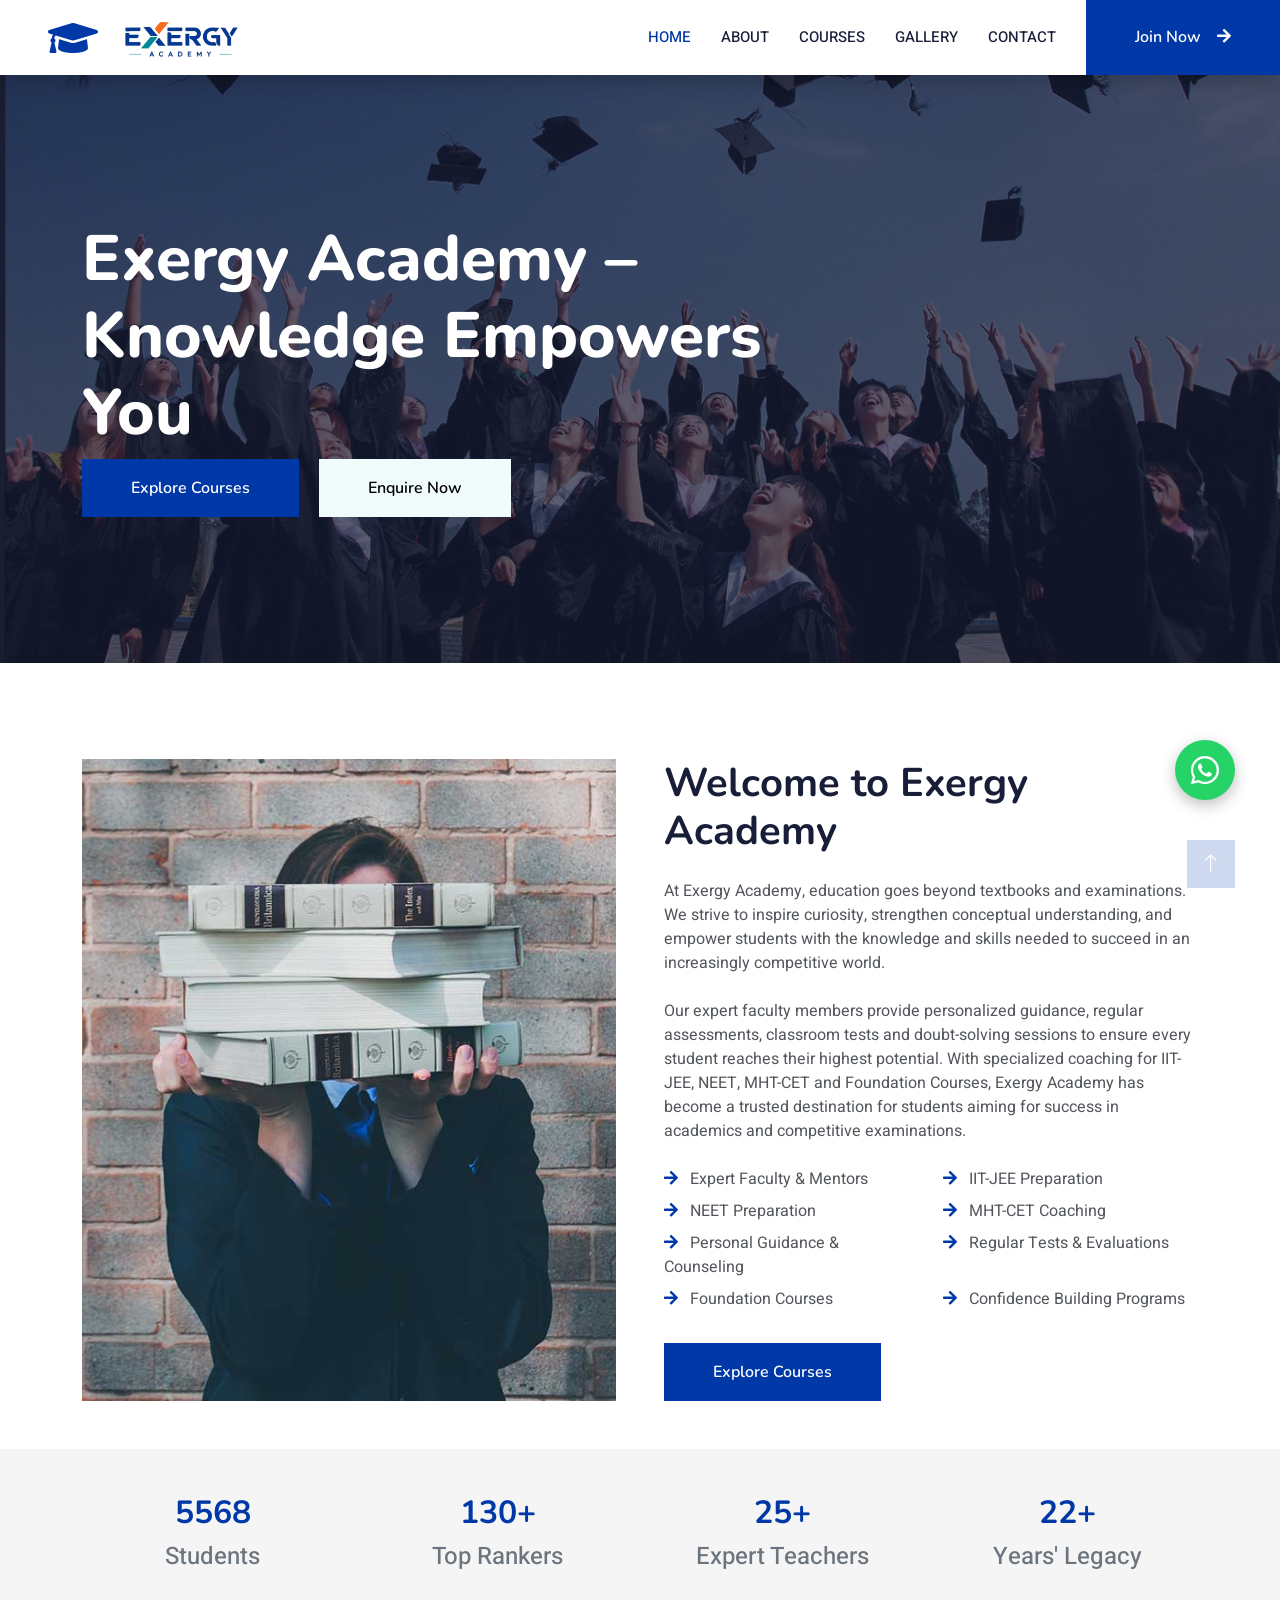
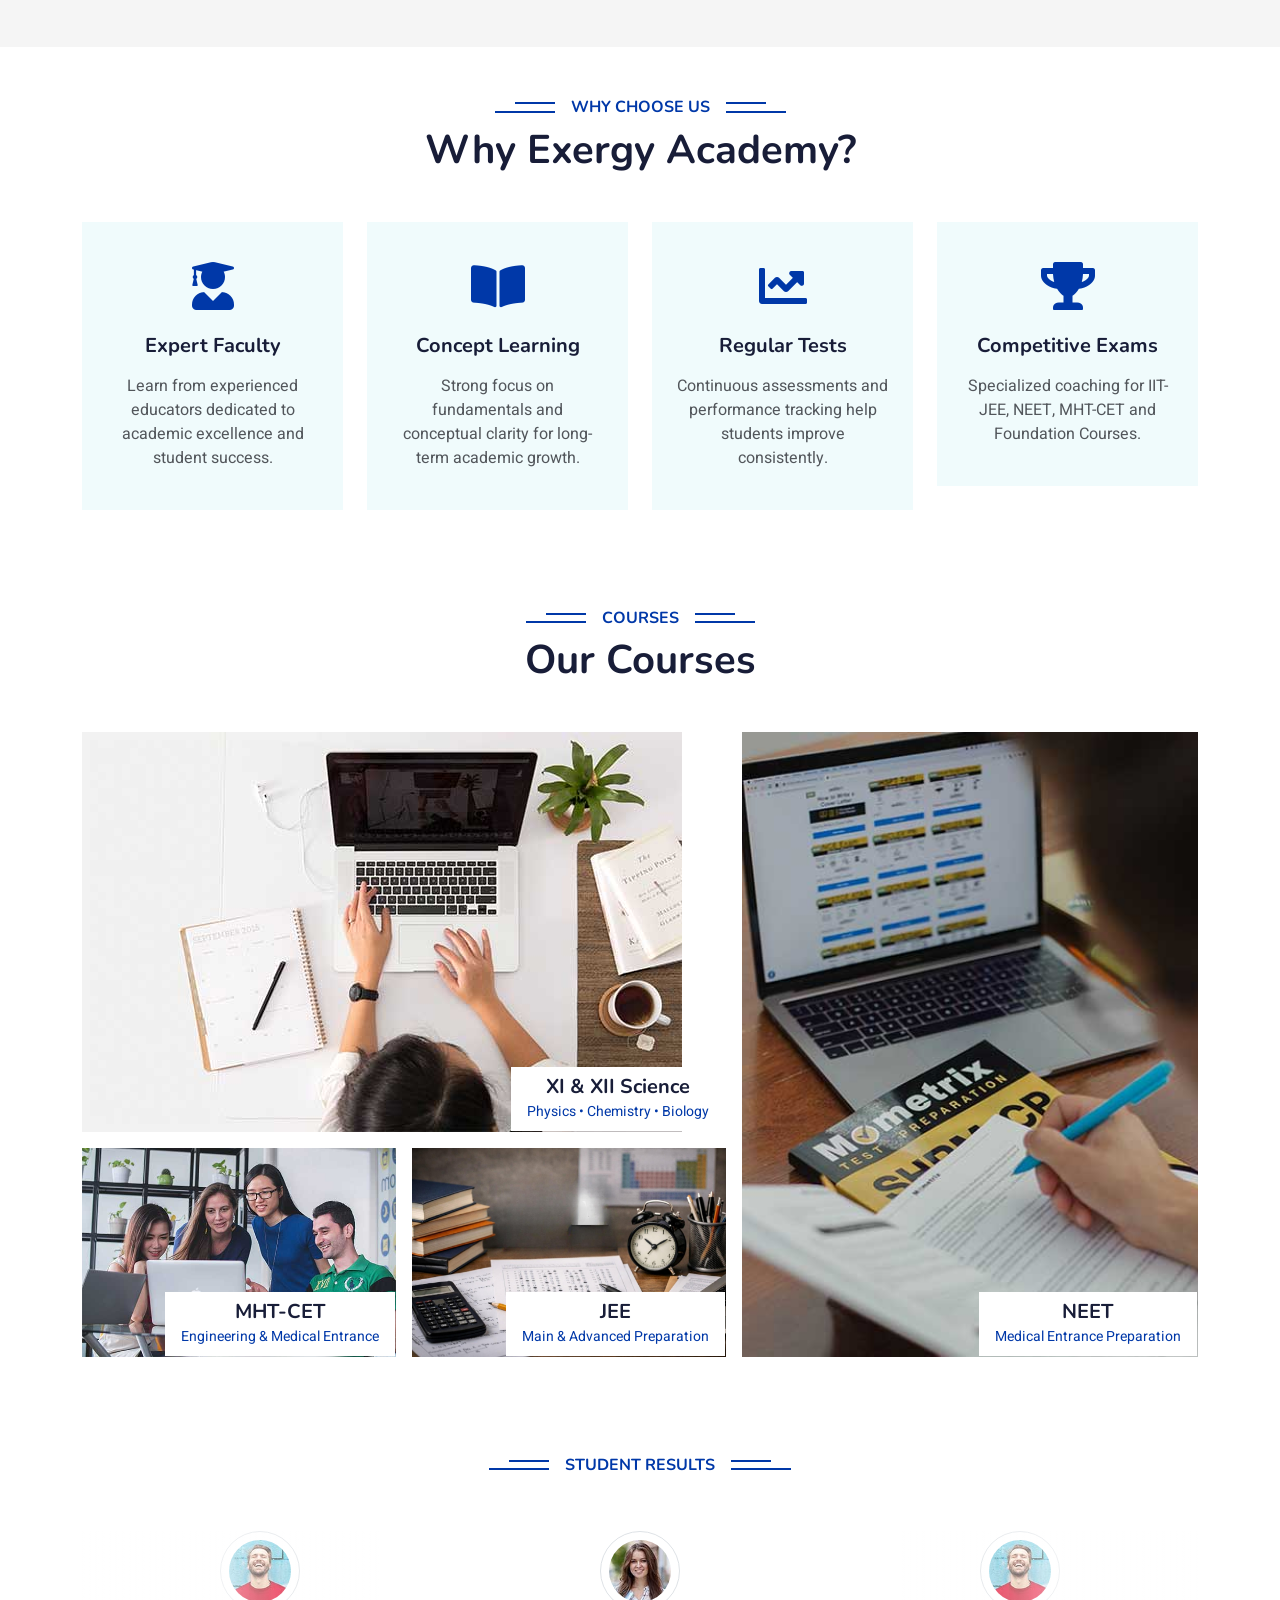
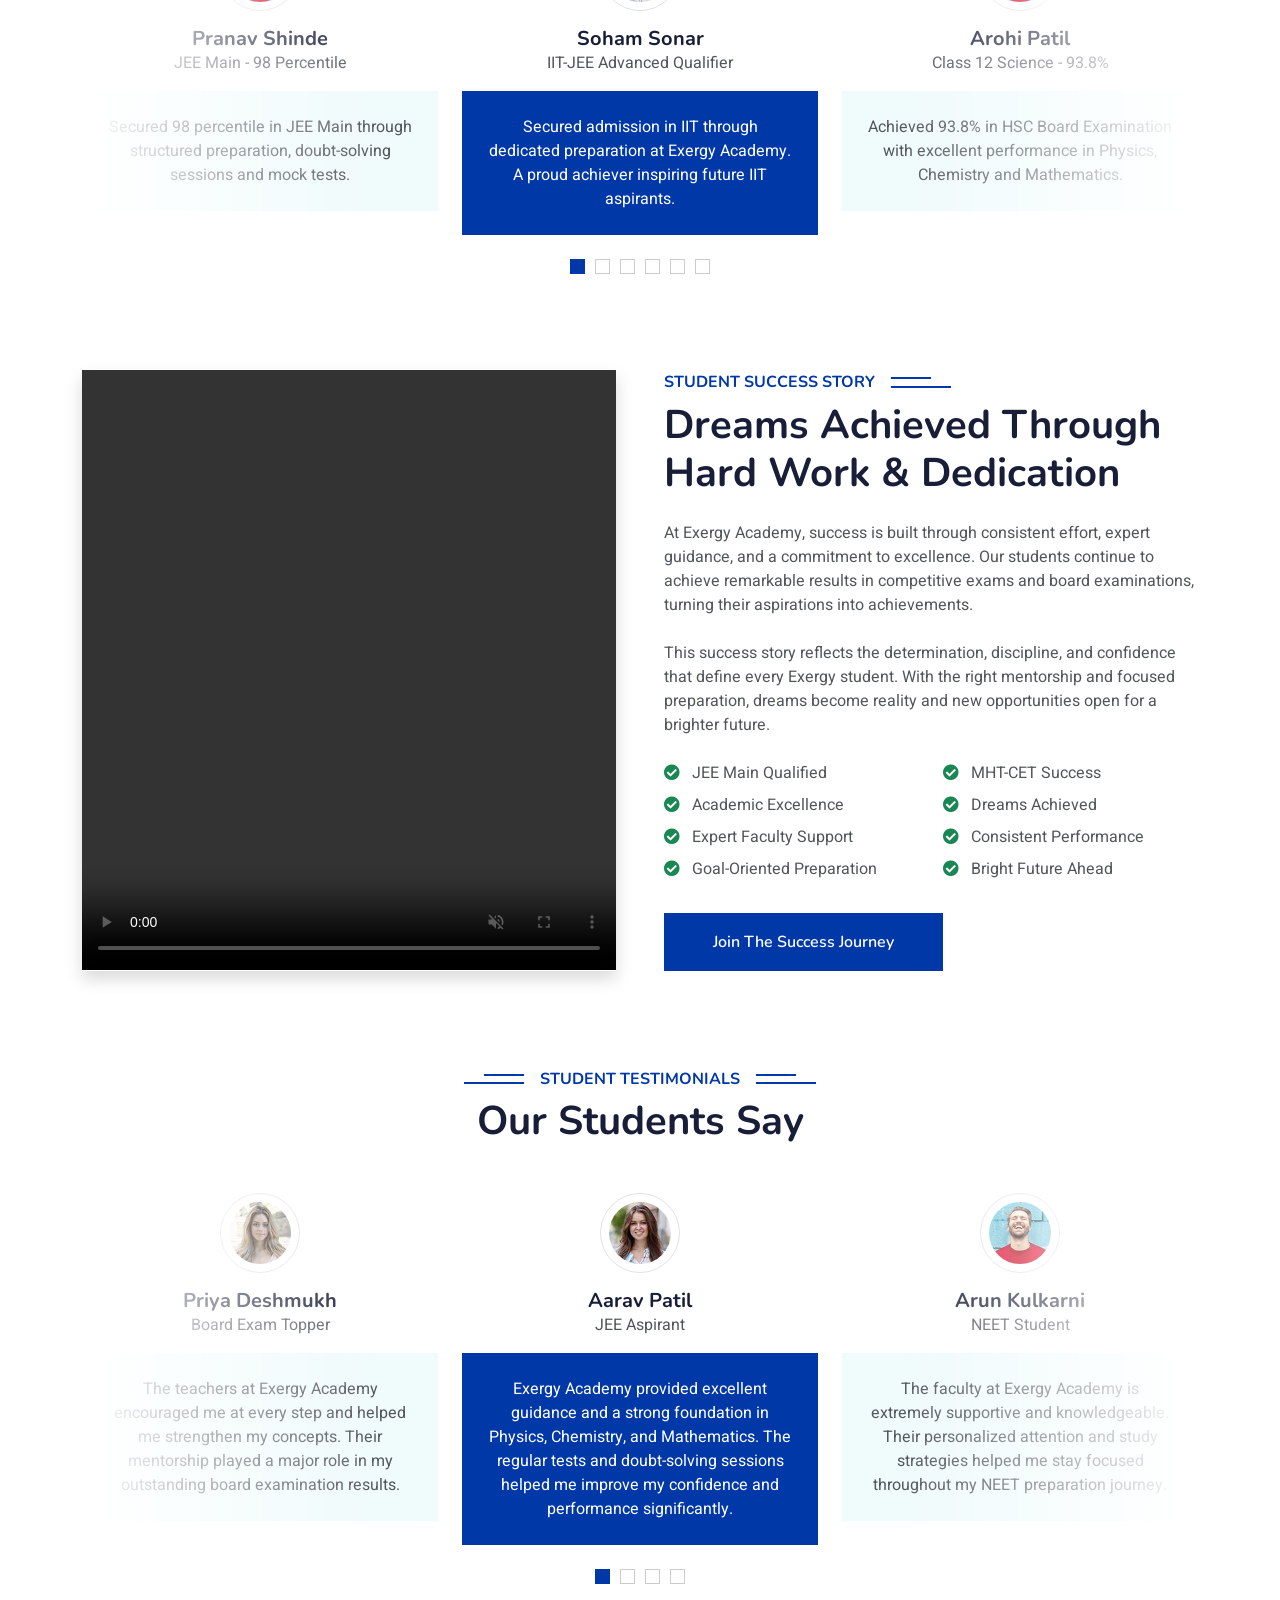
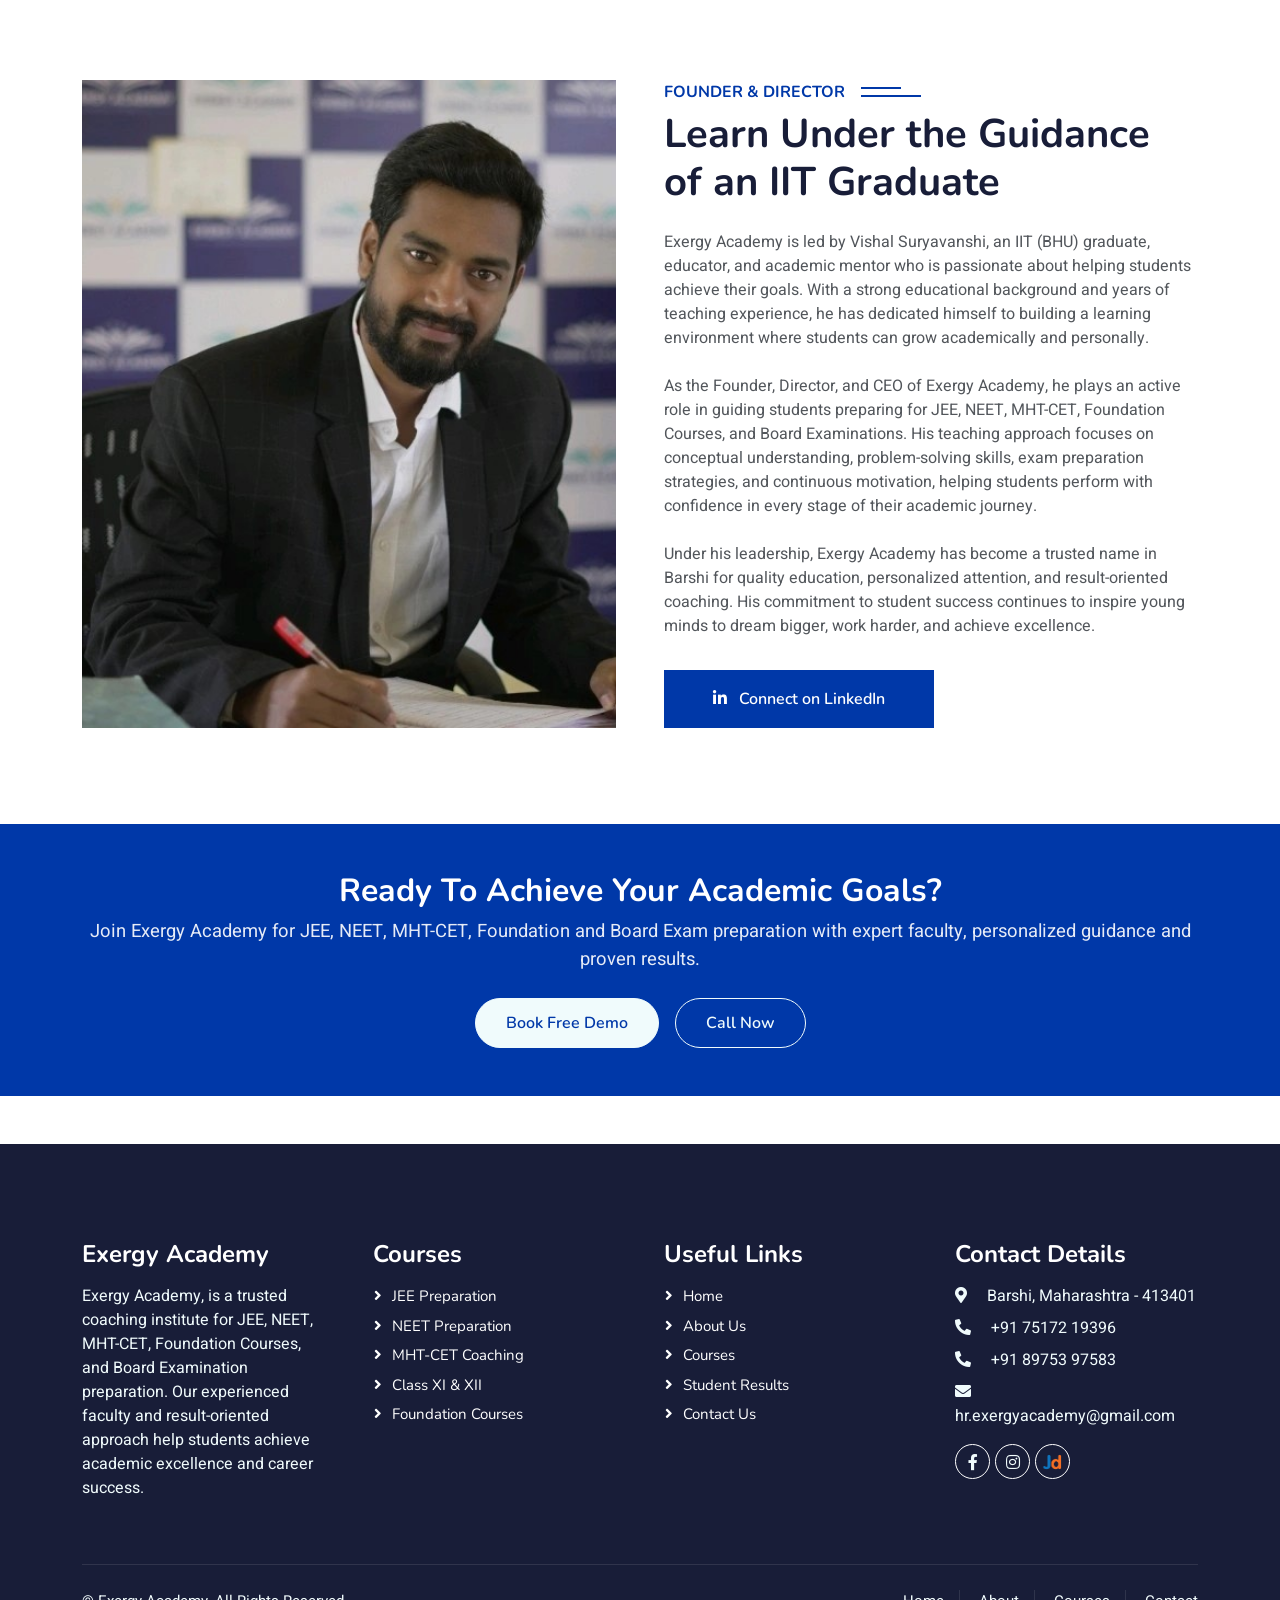
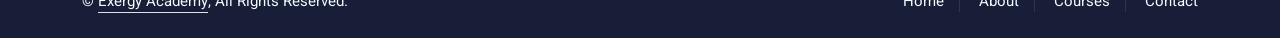
==== commit ccbce4bd: "added test" ====
--- a/index.html
+++ b/index.html
@@ -527,7 +527,7 @@
 
             <div class="testimonial-item text-center">
                 <img class="border rounded-circle p-2 mx-auto mb-3" src="img/testimonial-2.jpg" style="width: 80px; height: 80px;">
-                <h5 class="mb-0">Aarav Patil</h5>
+                <h5 class="mb-0">Arohi Patil</h5>
                 <p>Class 12 Science - 93.8%</p>
                 <div class="testimonial-text bg-light text-center p-4">
                     <p class="mb-0">
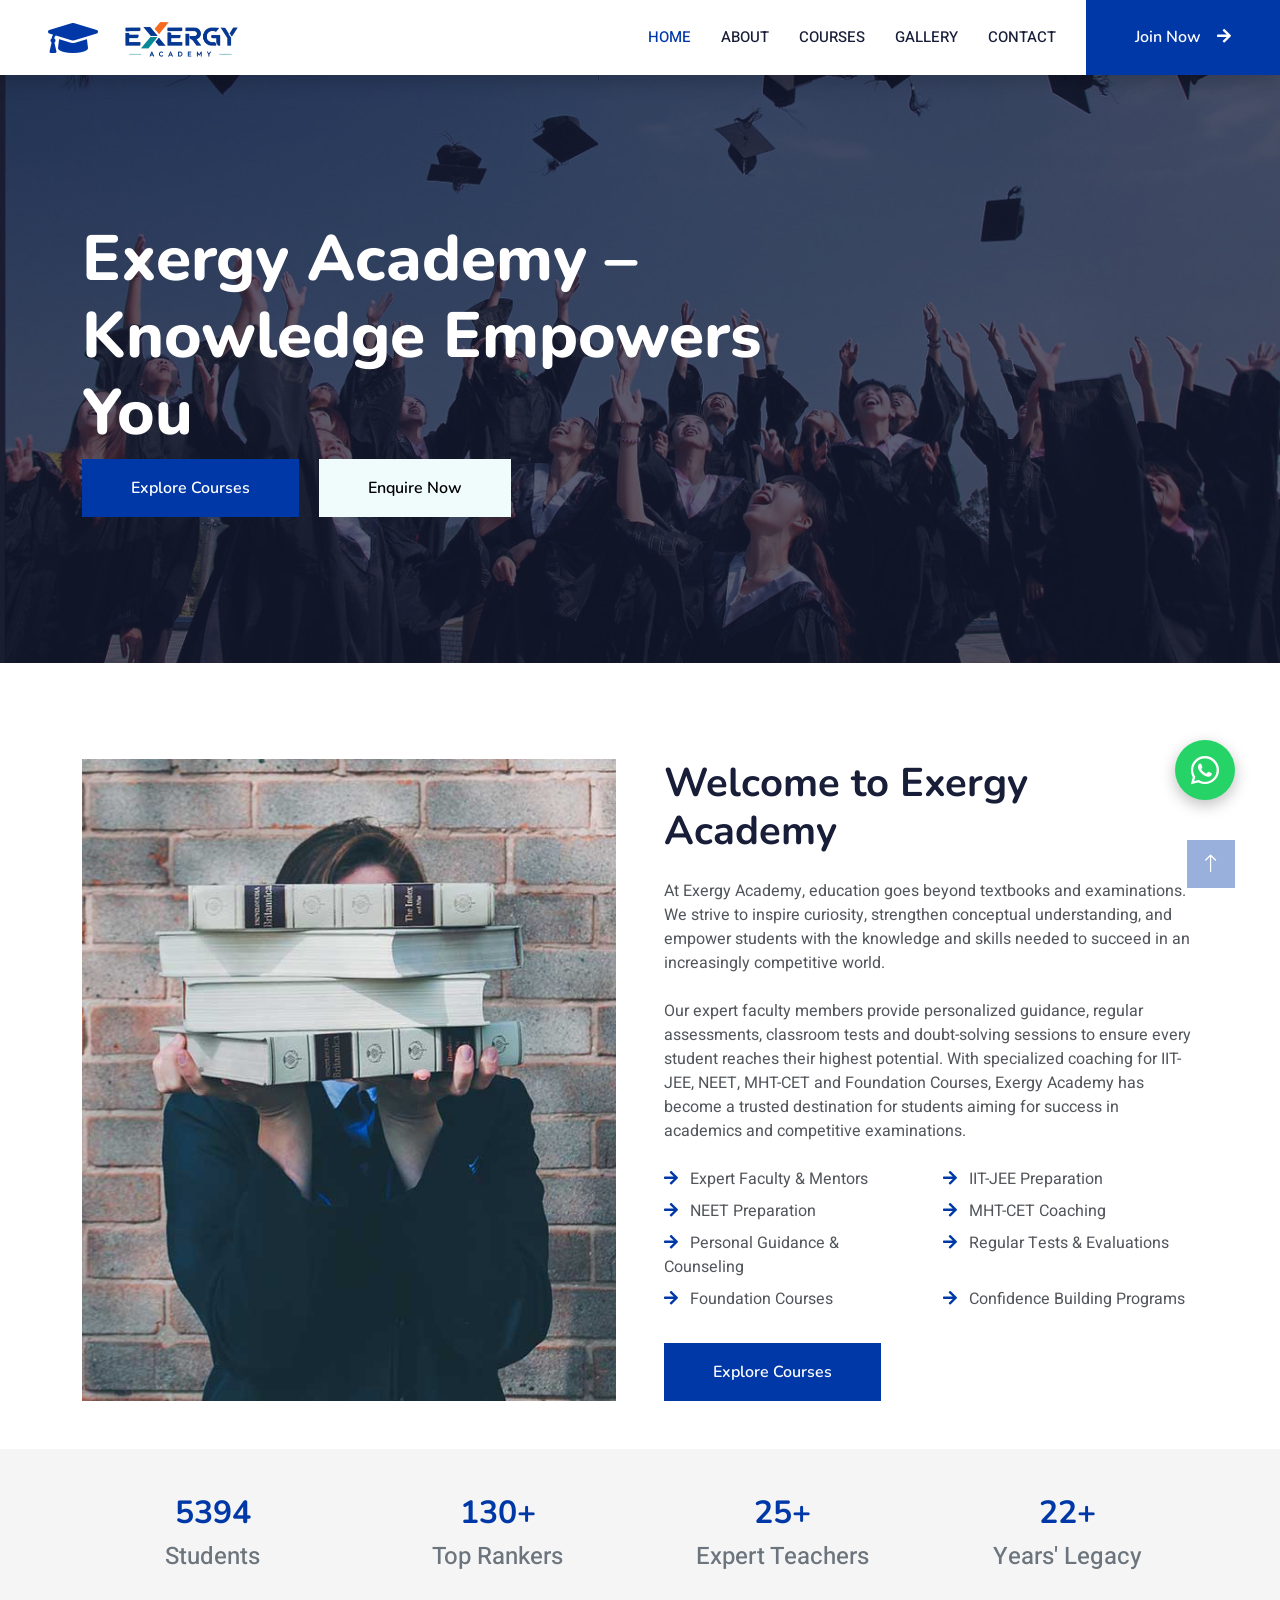
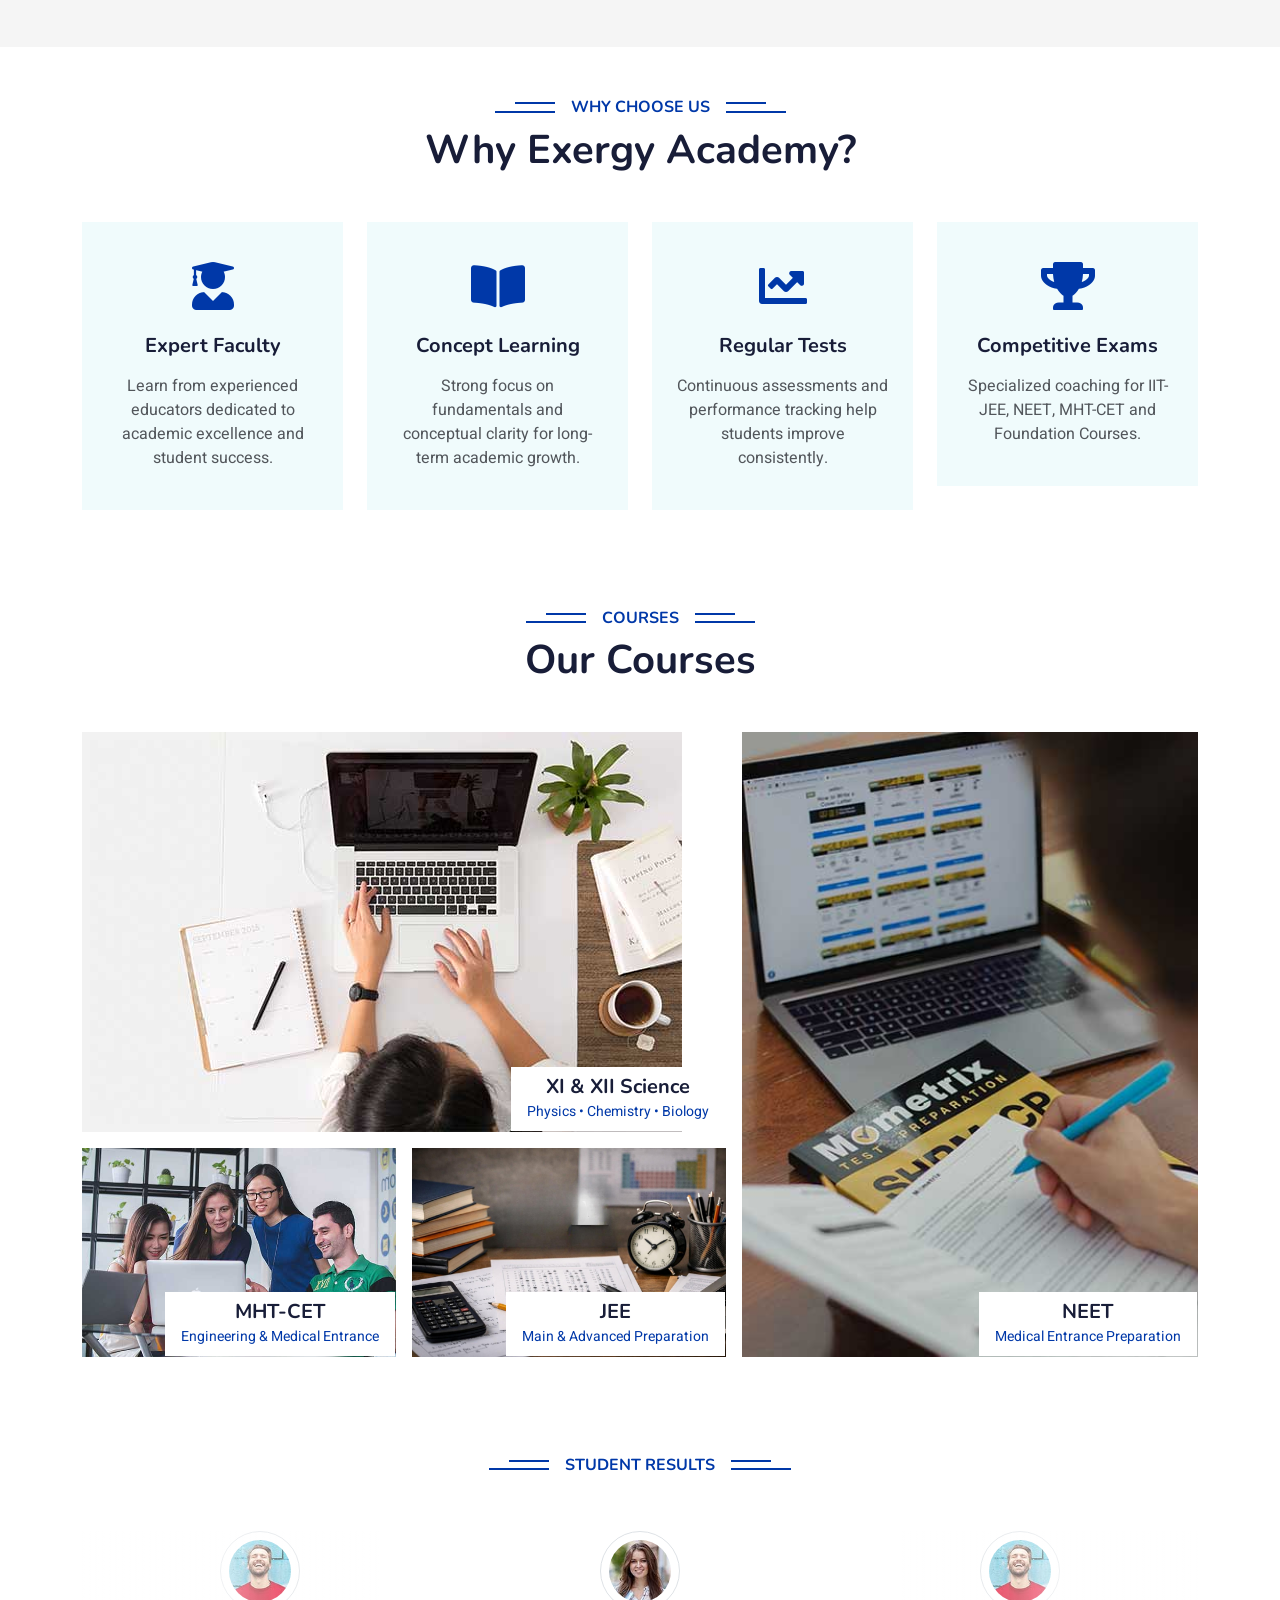
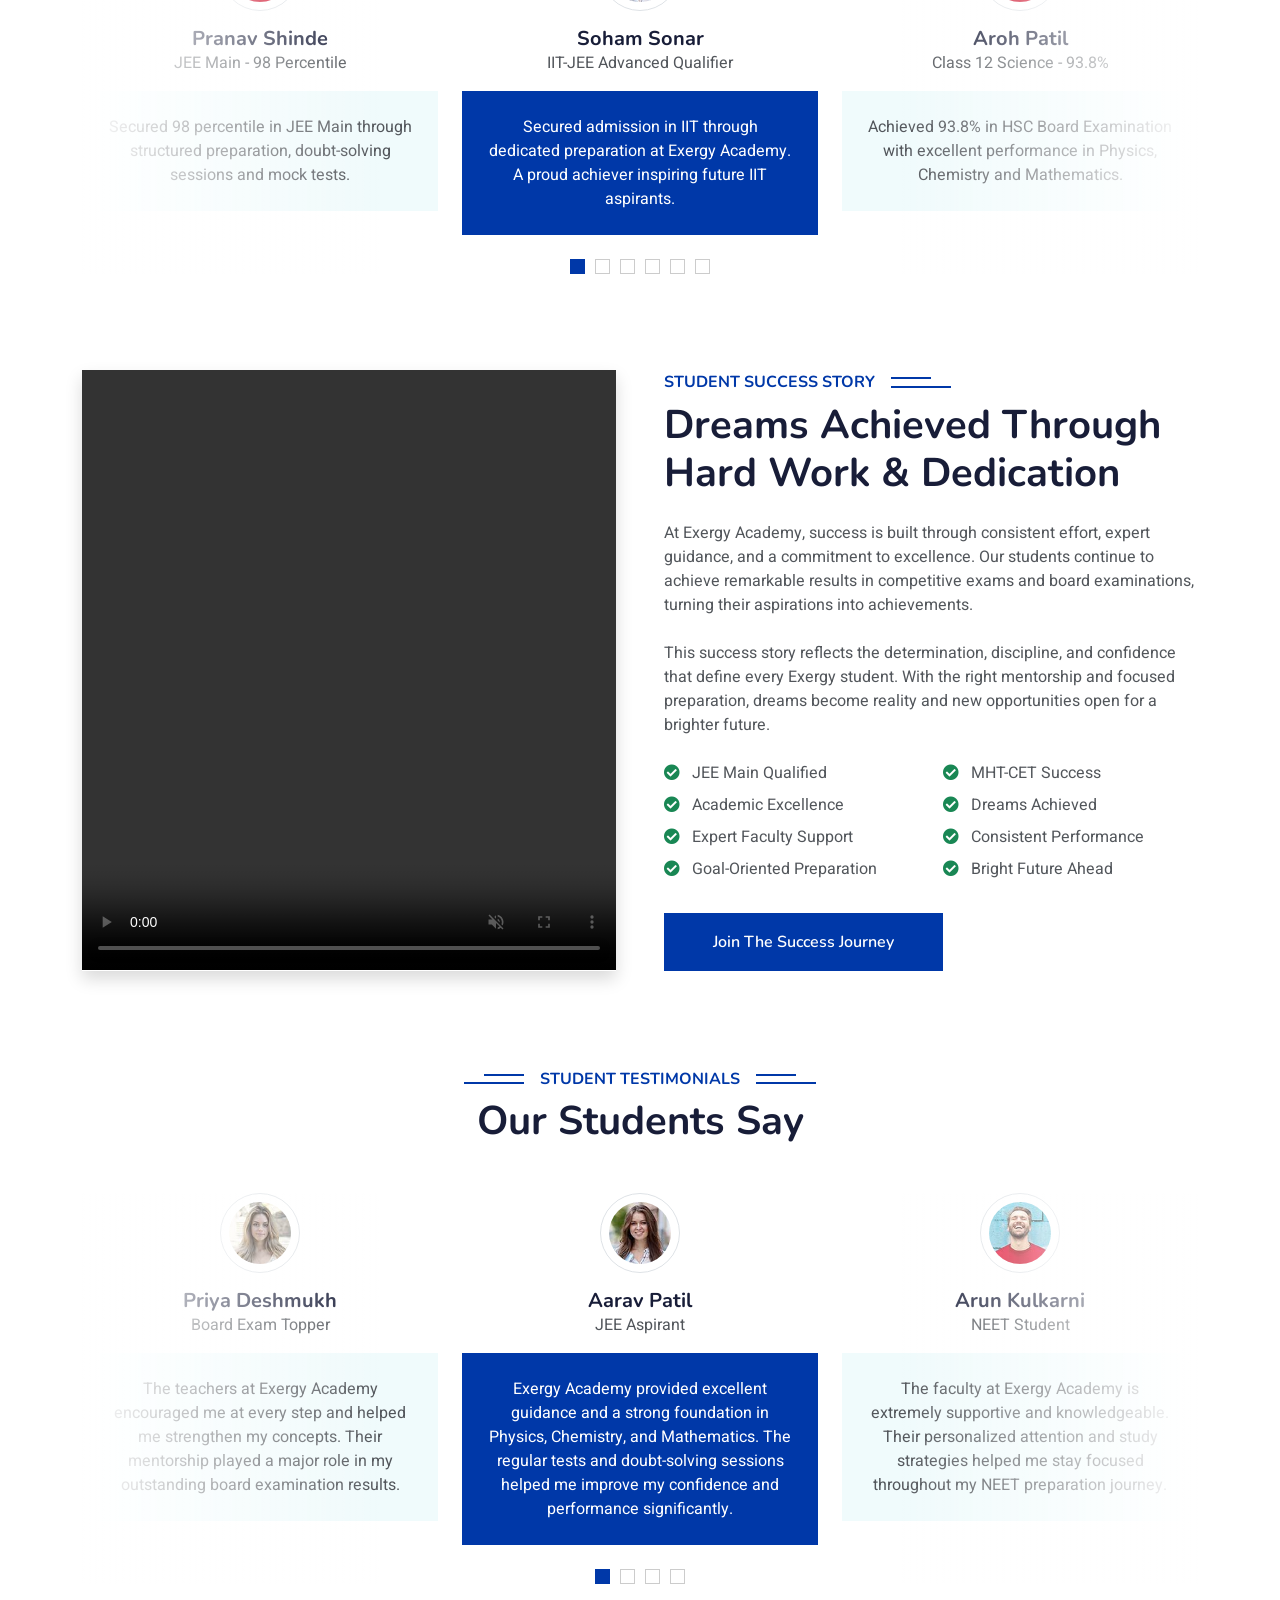
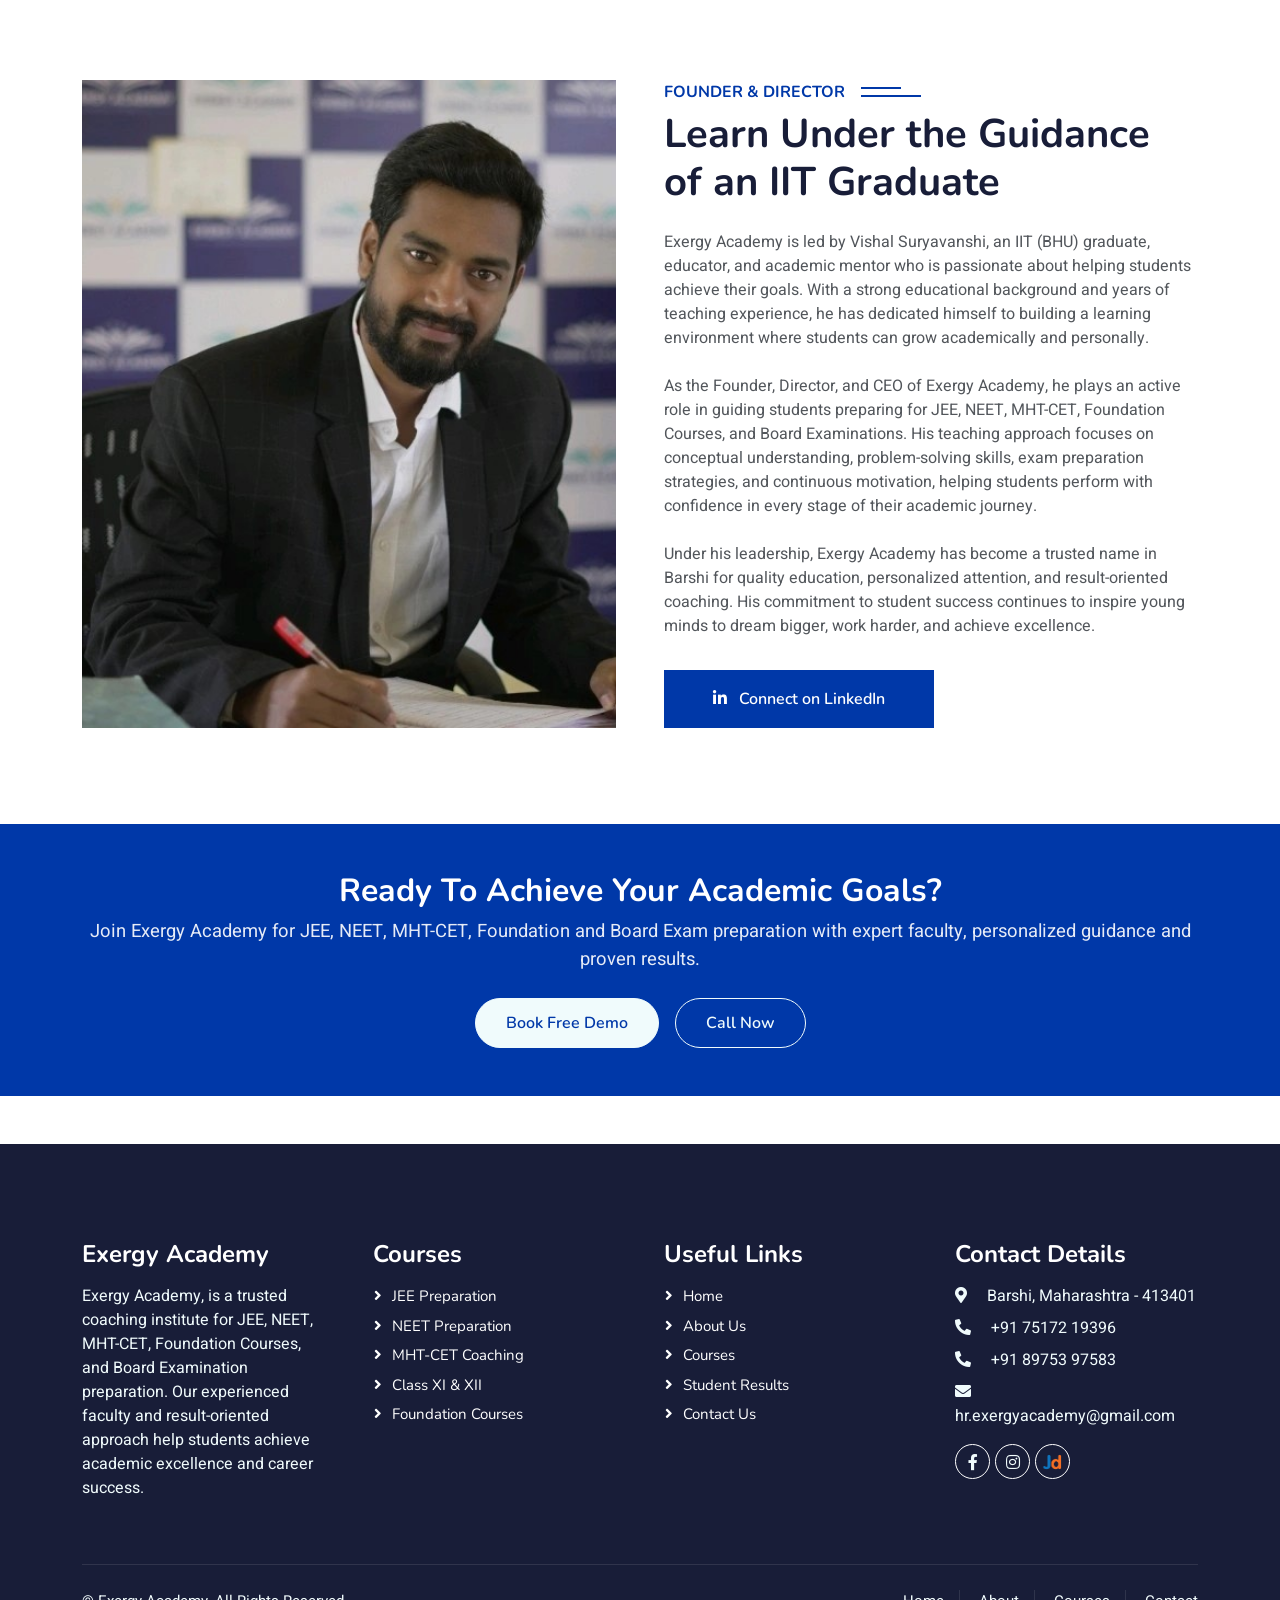
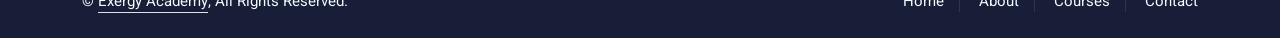
==== commit 6ff2a0ee: "adde" ====
--- a/index.html
+++ b/index.html
@@ -527,7 +527,7 @@
 
             <div class="testimonial-item text-center">
                 <img class="border rounded-circle p-2 mx-auto mb-3" src="img/testimonial-2.jpg" style="width: 80px; height: 80px;">
-                <h5 class="mb-0">Arohi Patil</h5>
+                <h5 class="mb-0">Aroh Patil</h5>
                 <p>Class 12 Science - 93.8%</p>
                 <div class="testimonial-text bg-light text-center p-4">
                     <p class="mb-0">
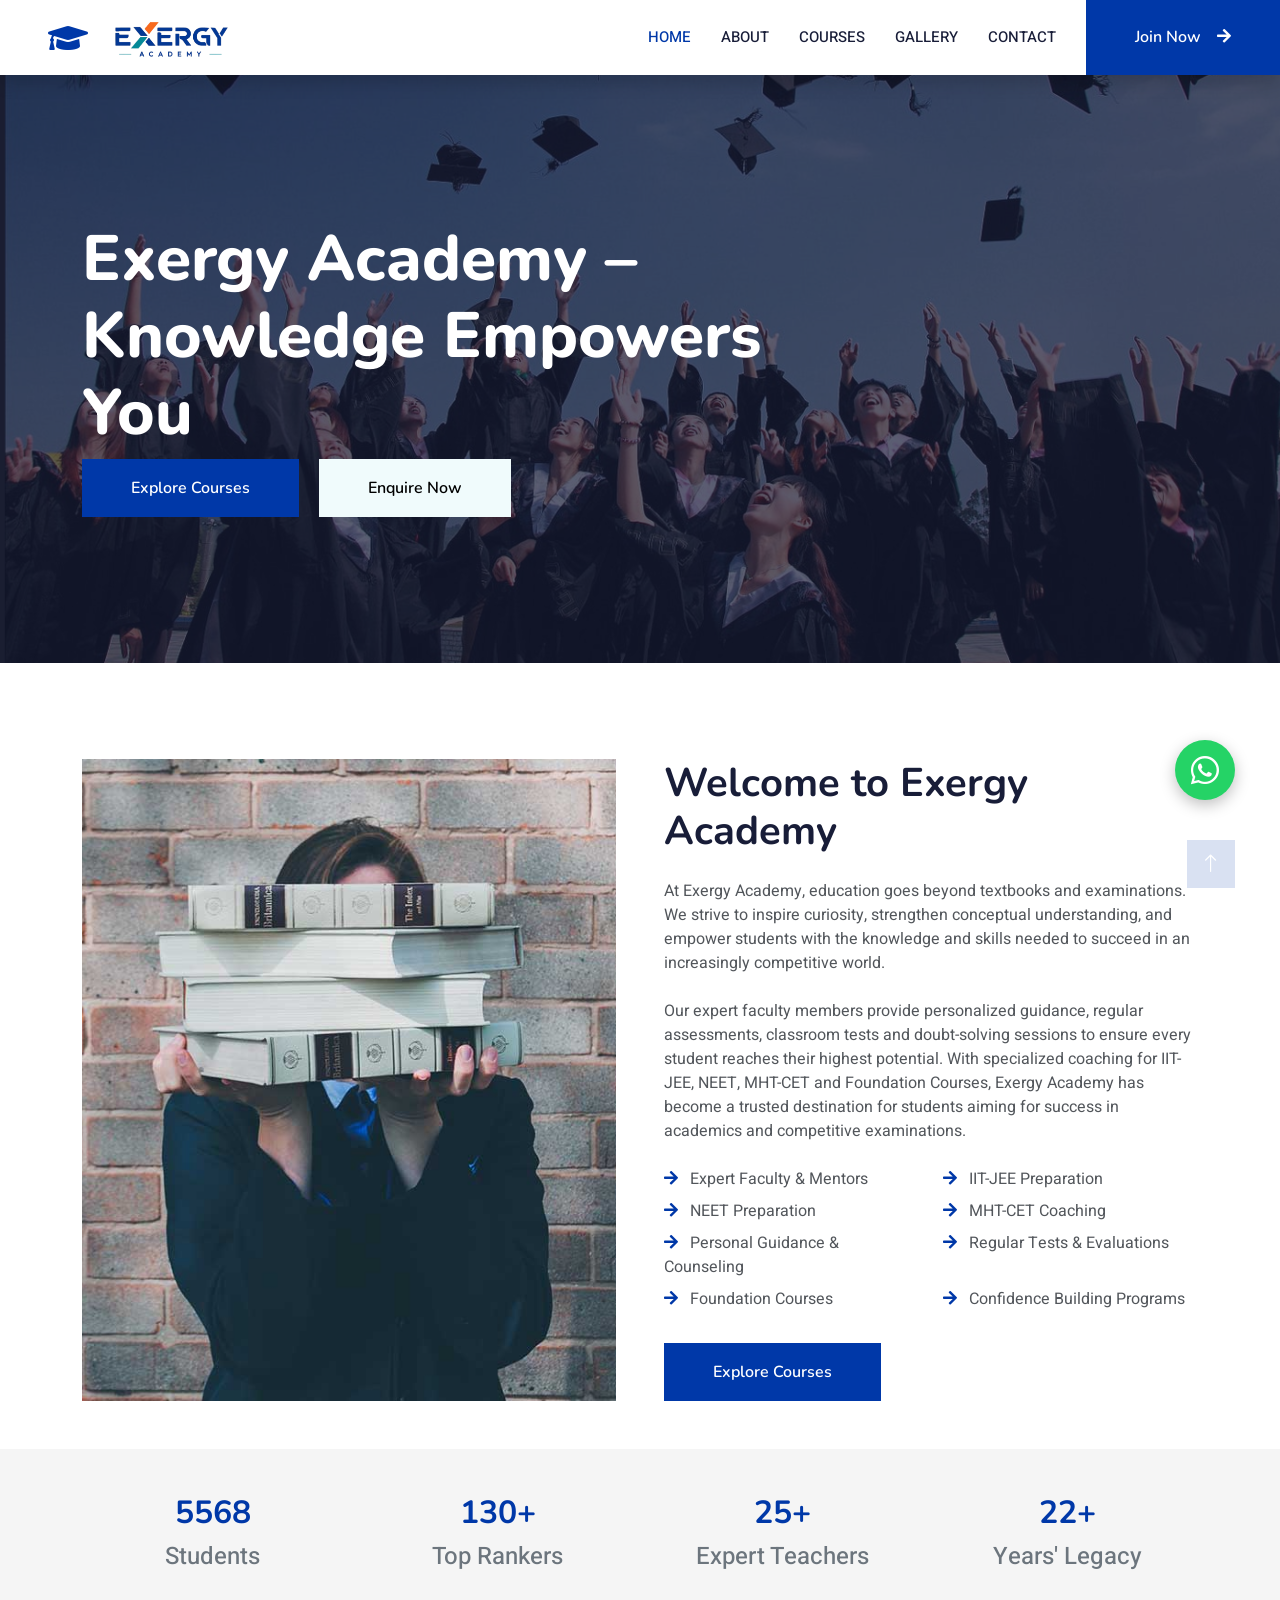
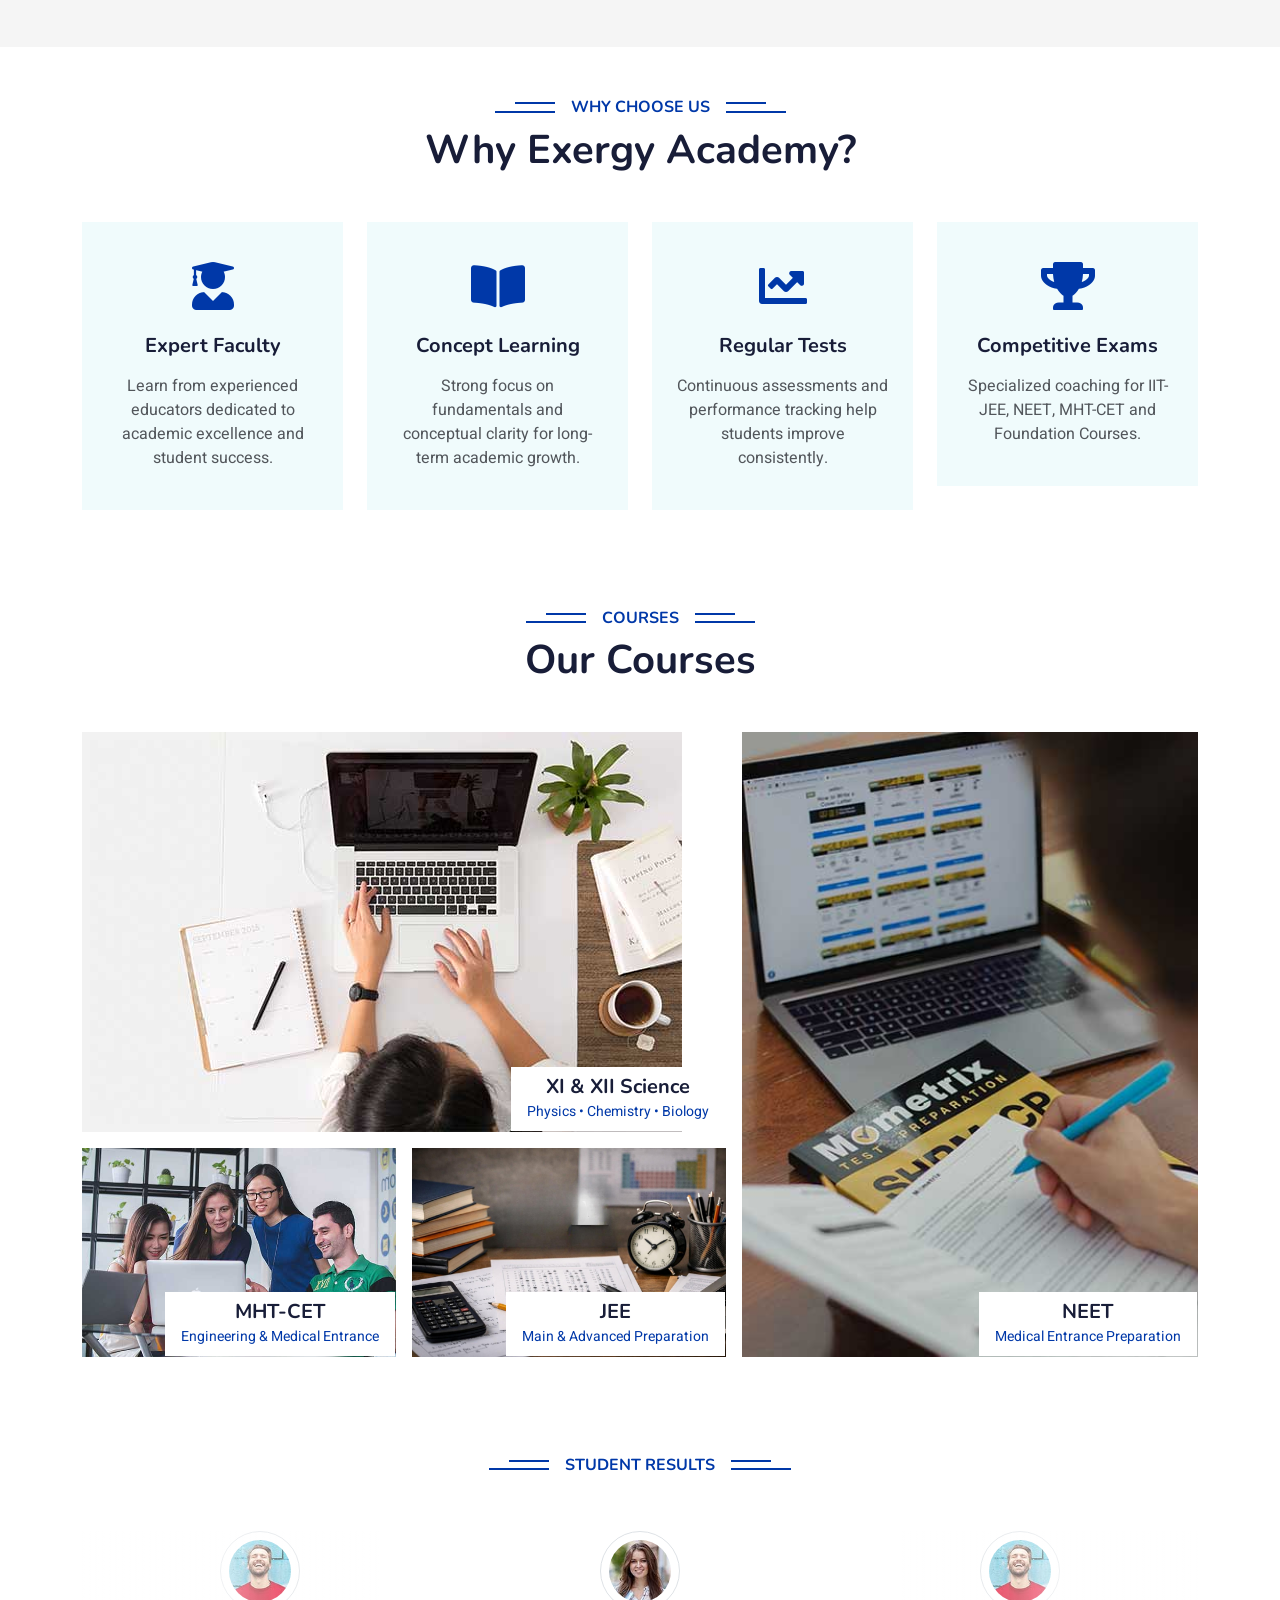
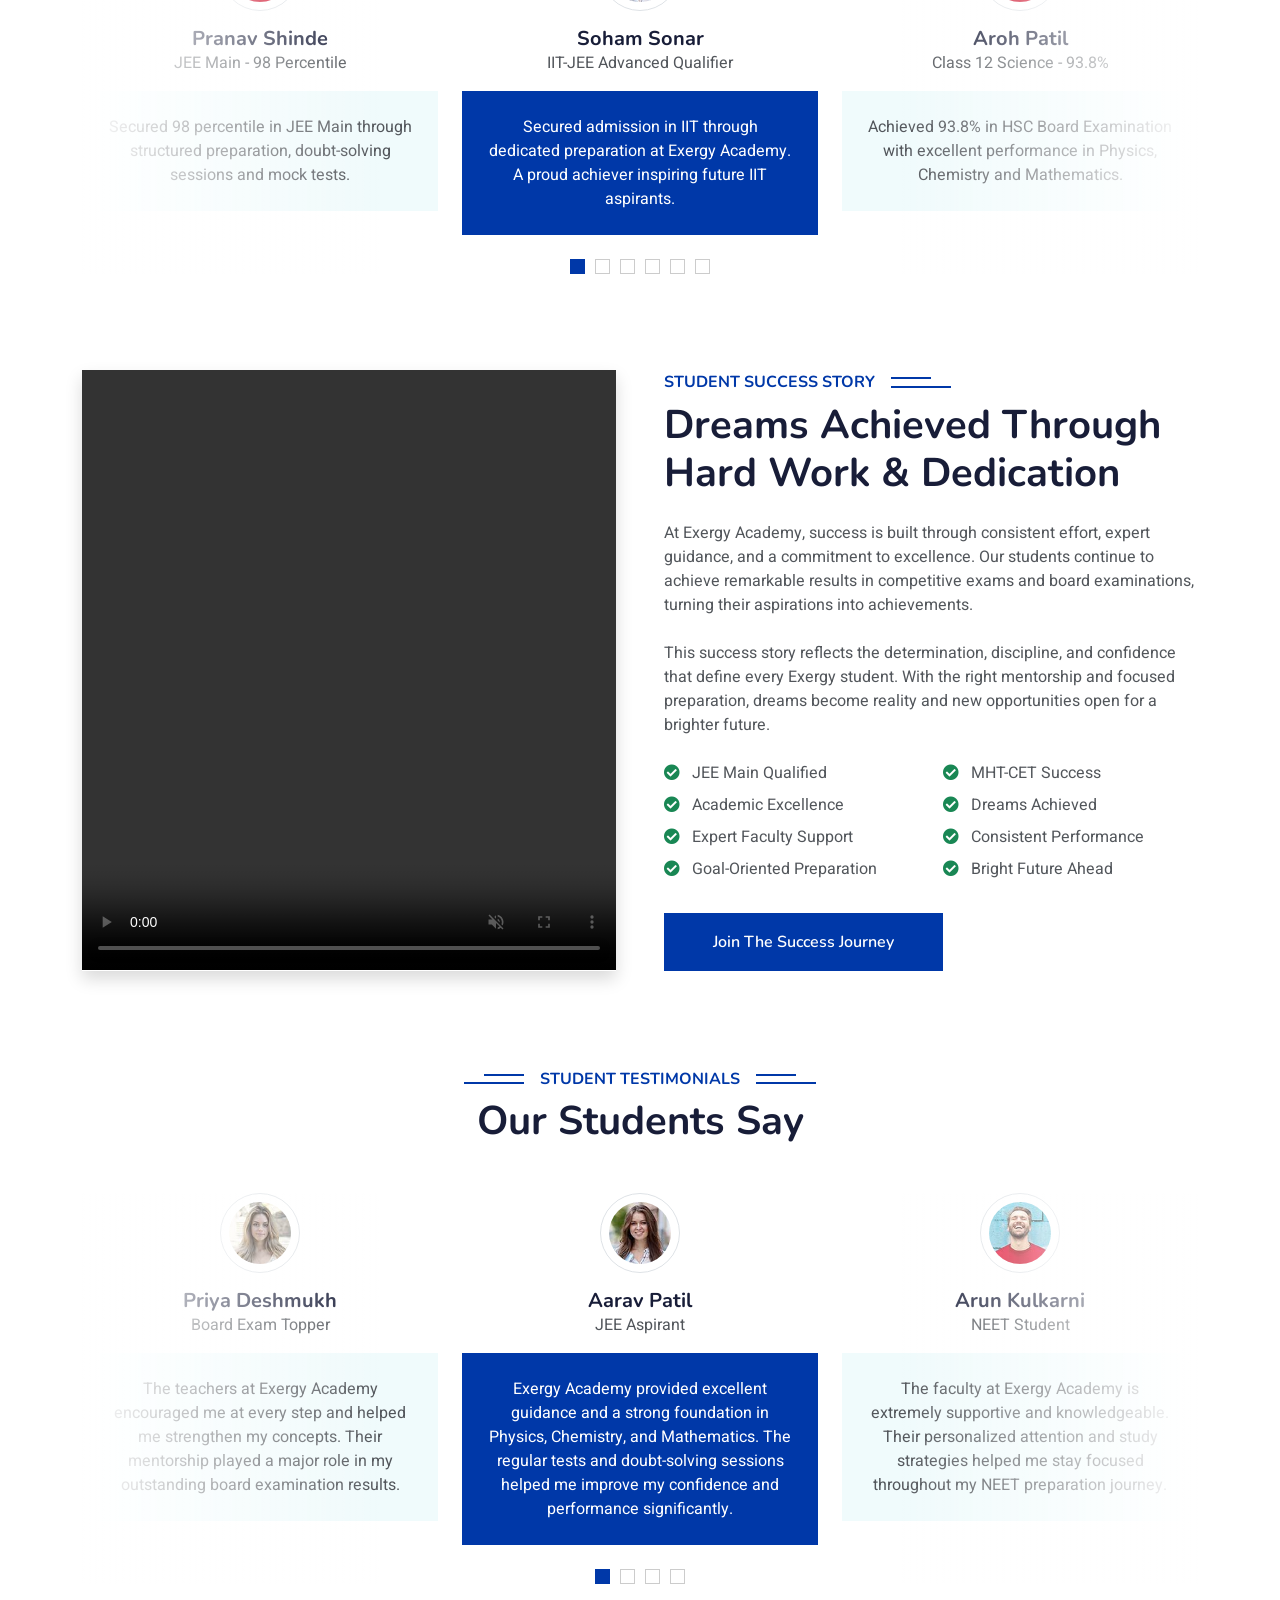
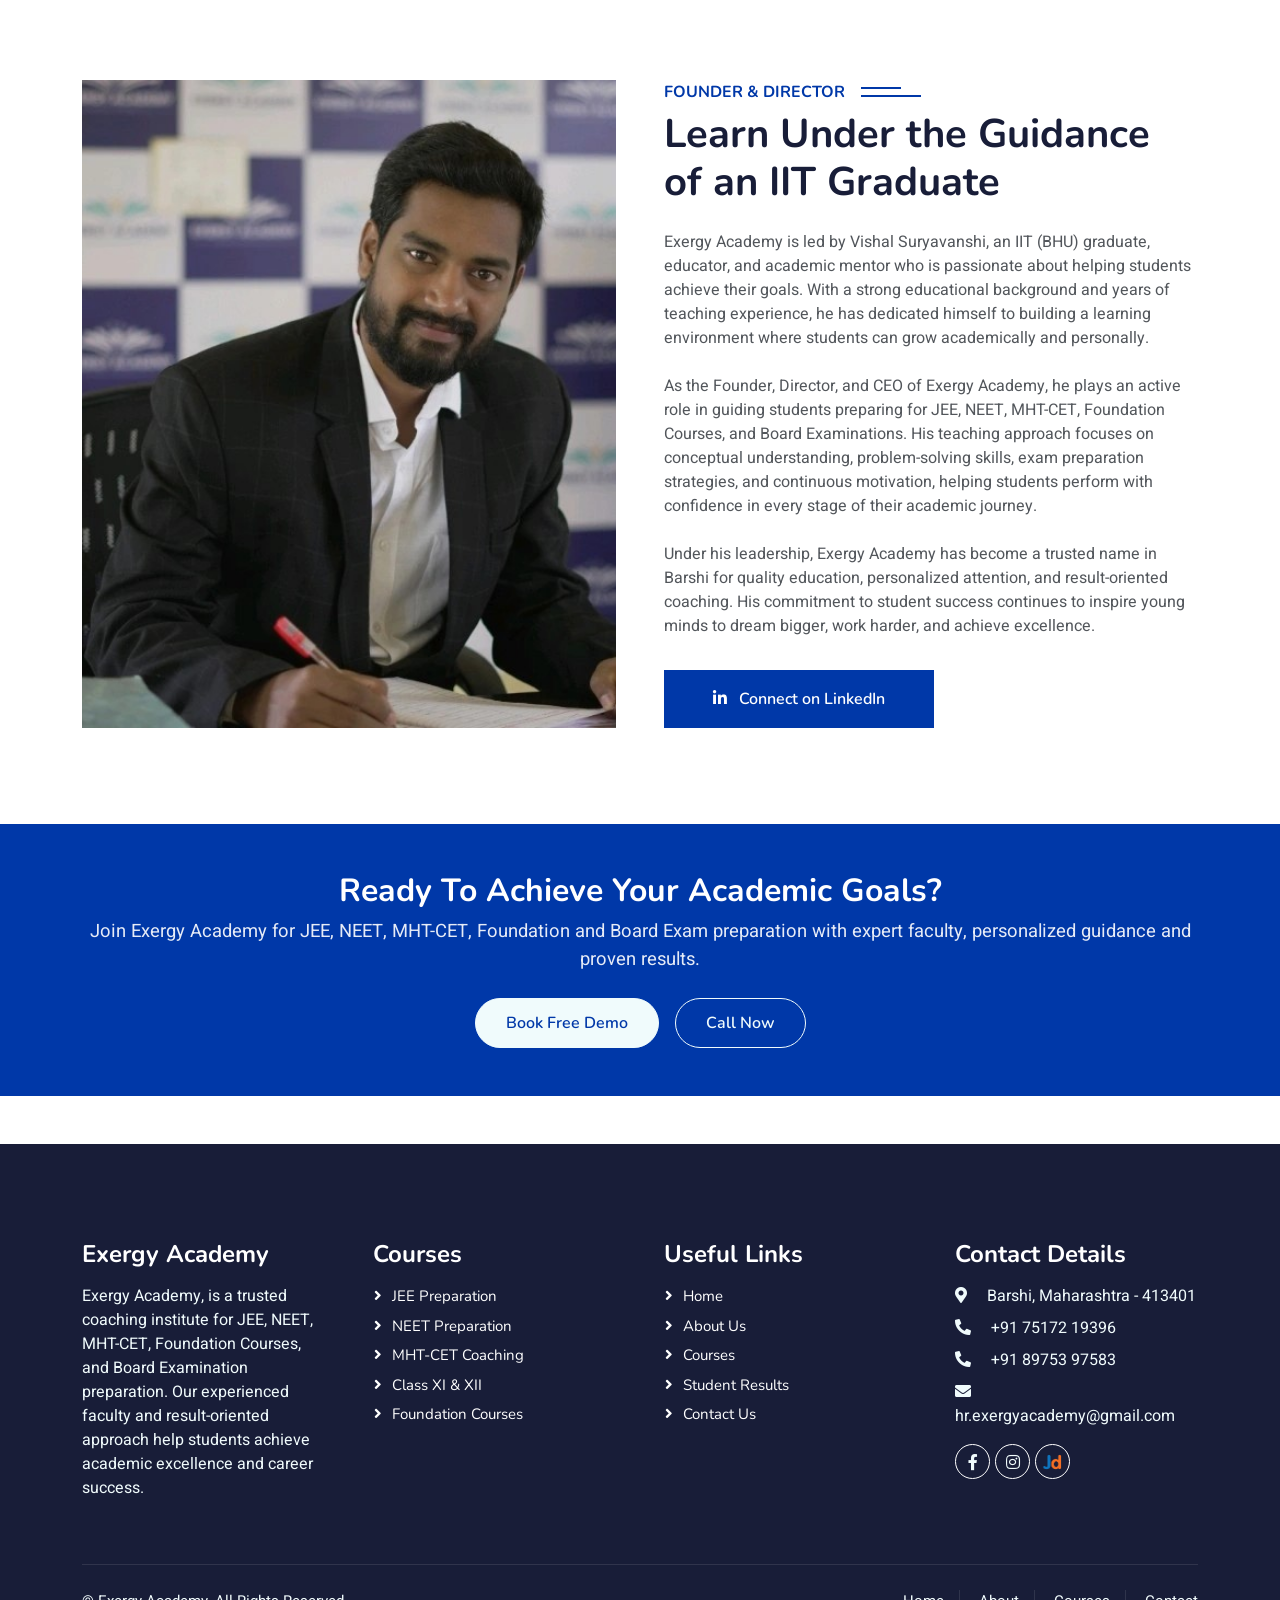
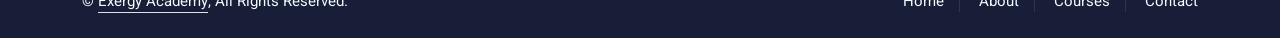
==== commit a3dc3196: "logo" ====
--- a/index.html
+++ b/index.html
@@ -117,16 +117,13 @@
 
     <!-- Navbar Start -->
     <nav class="navbar navbar-expand-lg bg-white navbar-light shadow sticky-top p-0">
-        <!-- <a href="index.html" class="navbar-brand d-flex align-items-center px-4 px-lg-5">
-            <h2 class="m-0 text-primary"><i class="fa fa-book me-3"></i>eLEARNING</h2>
-        </a> -->
+     
         <a href="index.html" class="navbar-brand d-flex align-items-center px-4 px-lg-5">
-    <i class="fa fa-2x fa-graduation-cap text-primary"></i>
-     <img
+   <i class="fa fa-graduation-cap text-primary feature-icon"></i>
+  <img
     src="img/exergylogo.png"
     alt="Exergy Academy"
-    style="height: auto; width: auto; max-height: 95px;"
->
+    class="logo-img">
 </a>
         <button type="button" class="navbar-toggler me-4" data-bs-toggle="collapse" data-bs-target="#navbarCollapse">
             <span class="navbar-toggler-icon"></span>
--- a/css/style.css
+++ b/css/style.css
@@ -30,6 +30,30 @@
     z-index: 99;
 }
 
+/* Desktop  logo*/
+.logo-img{
+    width: auto;
+    height: auto;
+    max-height: 95px;
+}
+
+/* Mobile */
+@media (max-width:768px){
+    .logo-img{
+        max-height: 80px !important;
+    }
+}
+/* Desktop */
+.feature-icon{
+    font-size: 2rem;
+}
+
+/* Mobile */
+@media (max-width:768px){
+    .feature-icon{
+        font-size: 1.5rem !important;
+    }
+}
 @media (max-width:768px){
     .back-to-top{
         right: 5px !important;
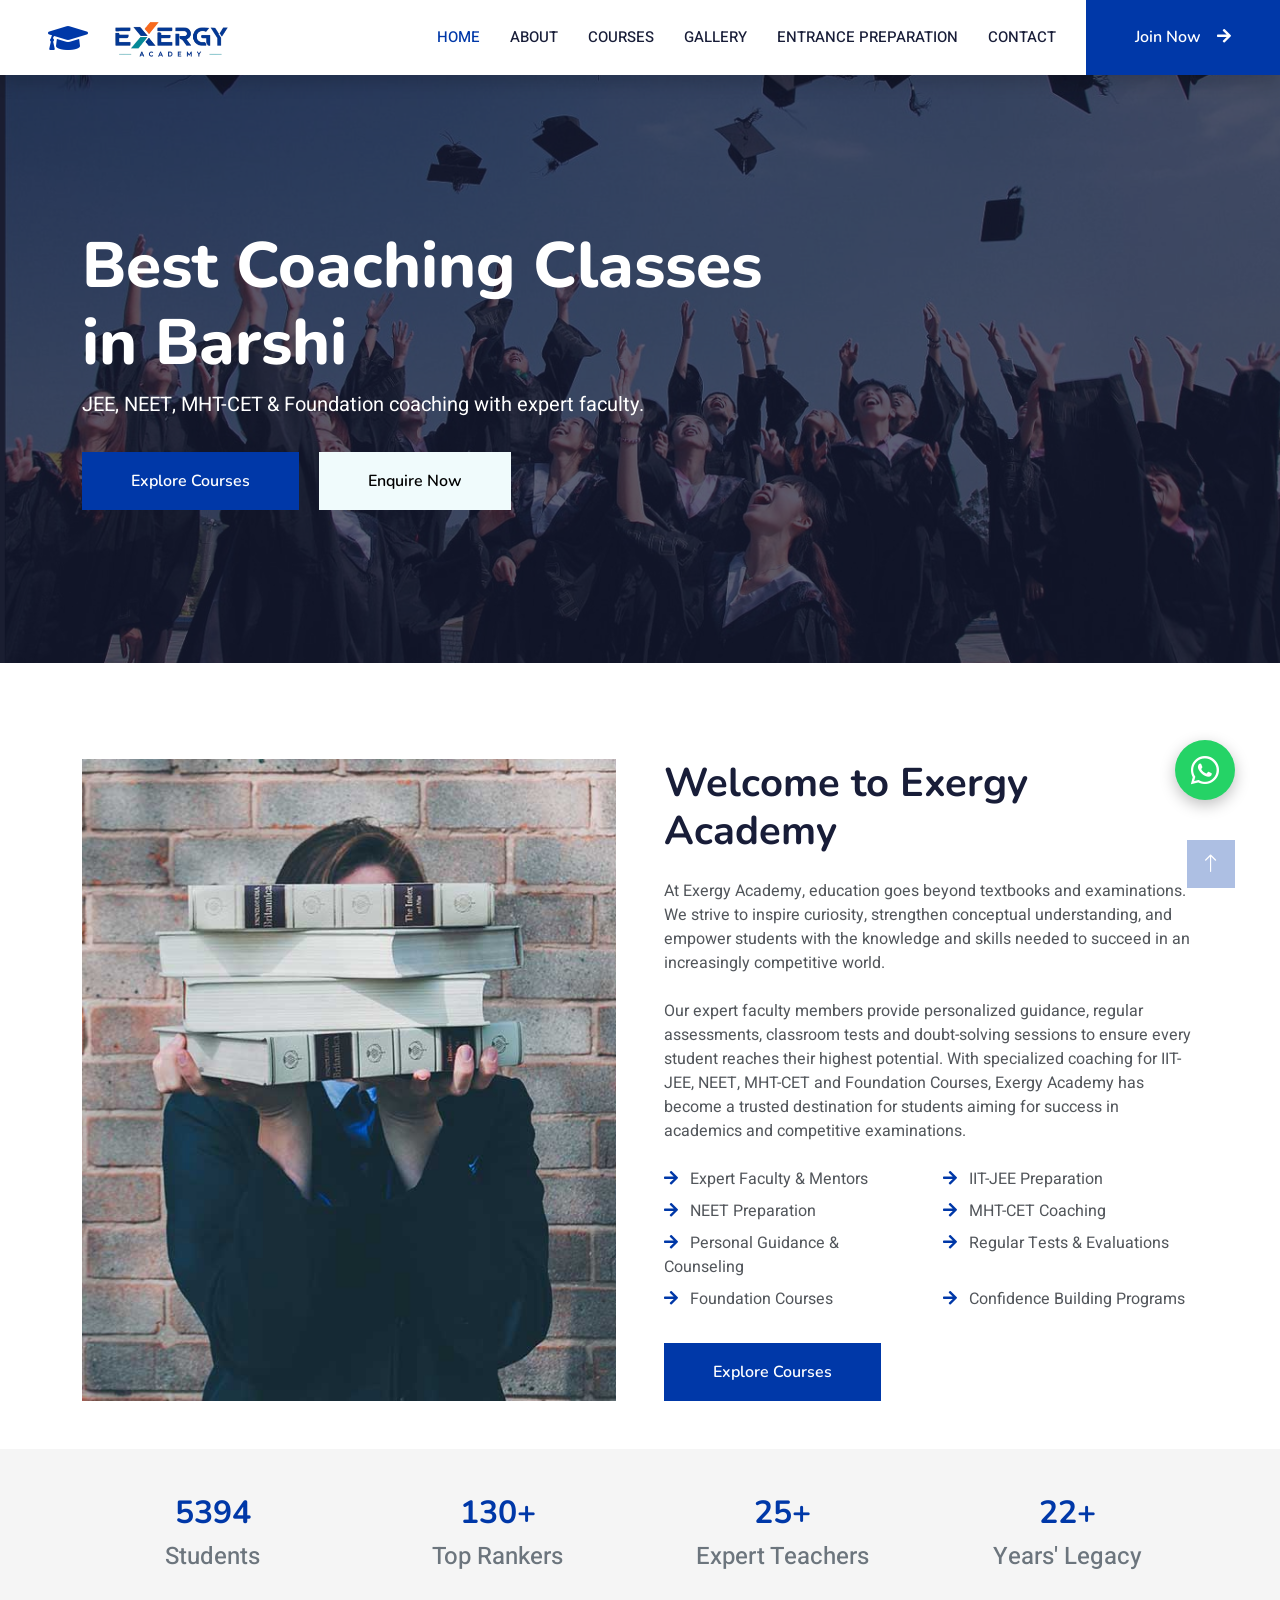
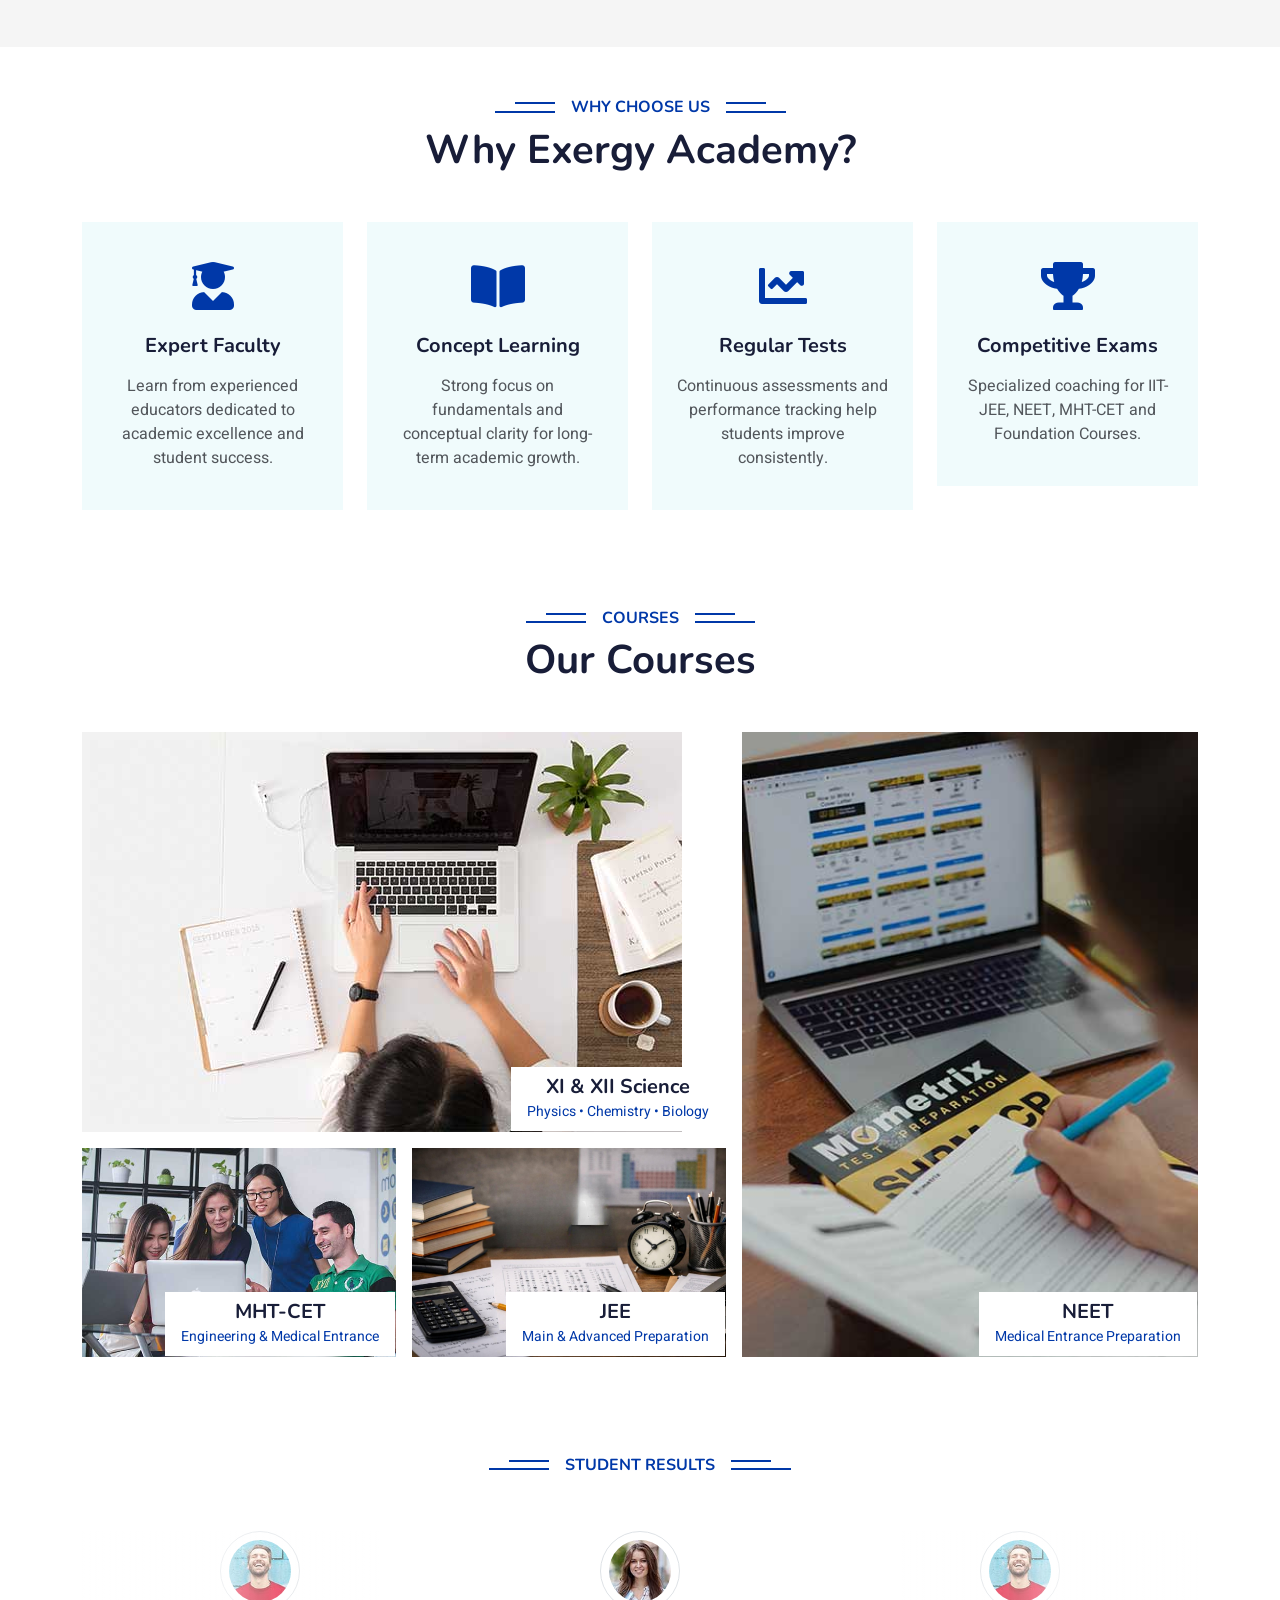
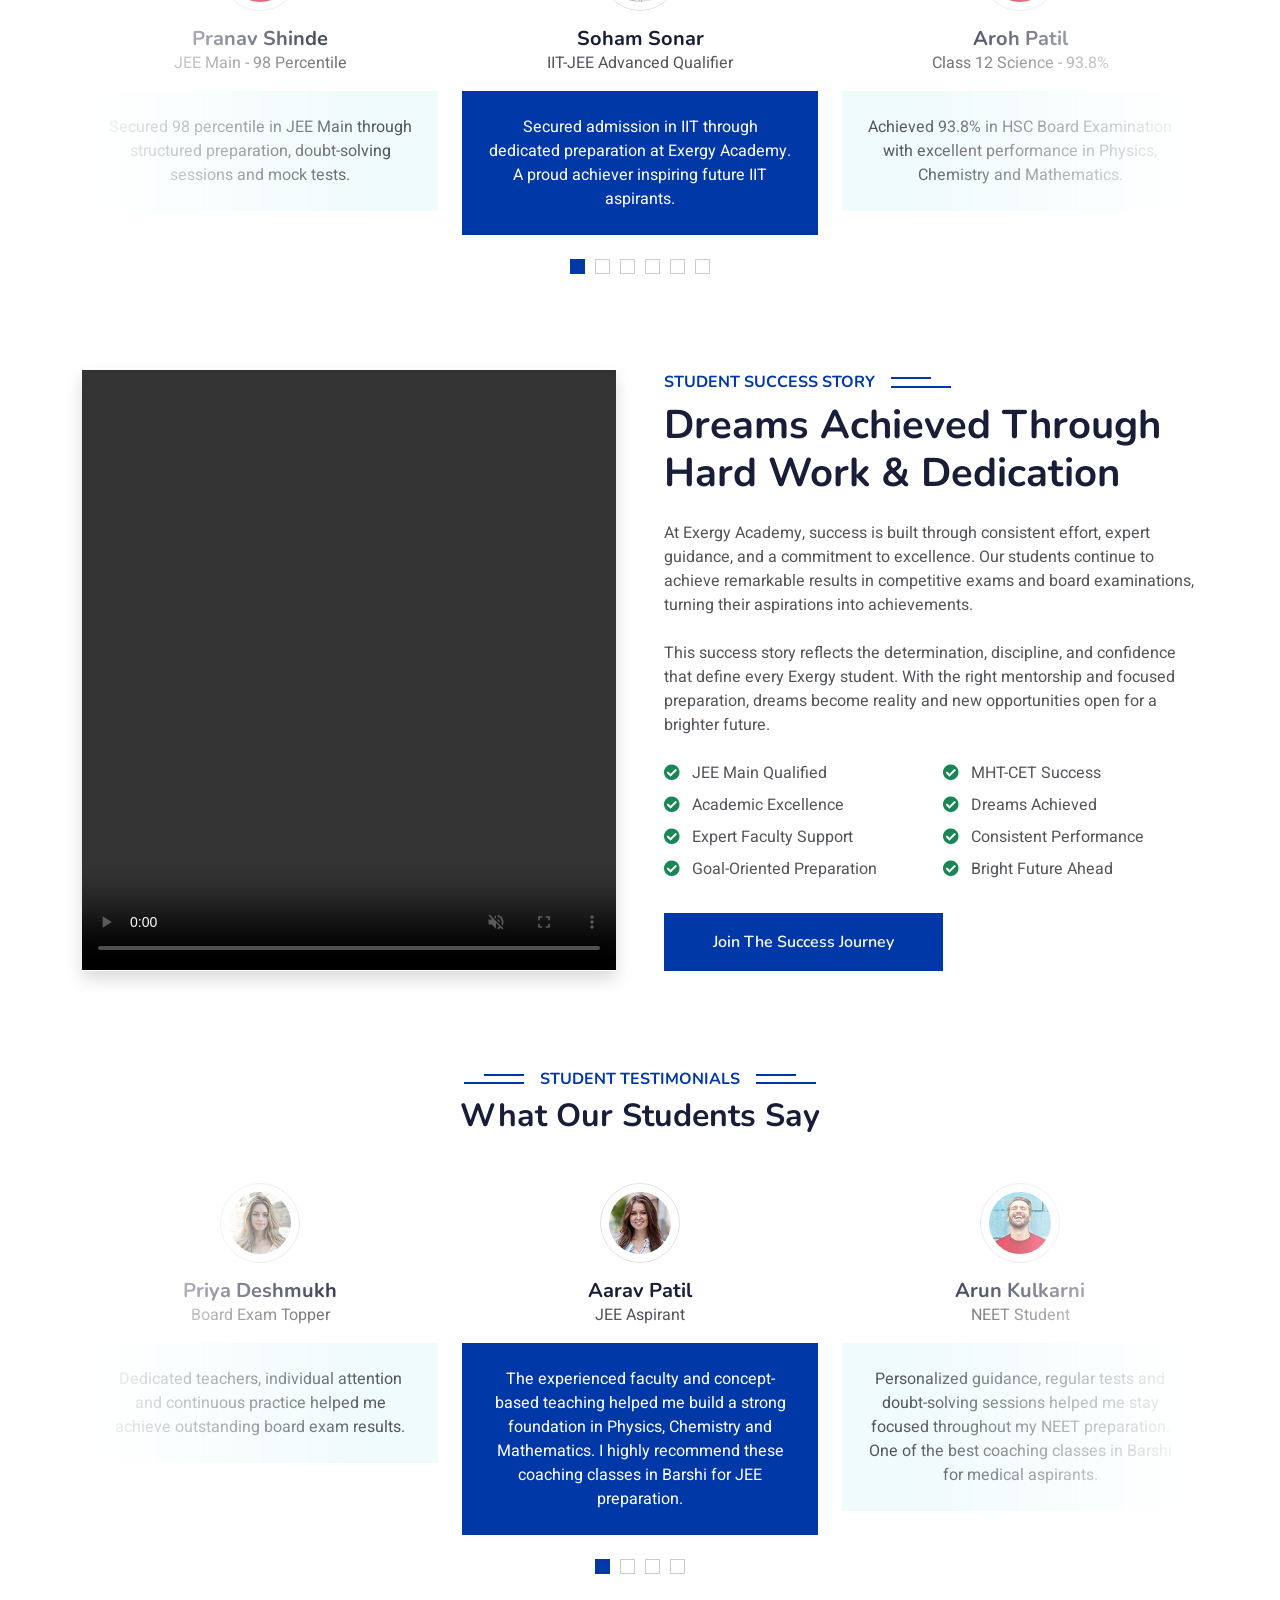
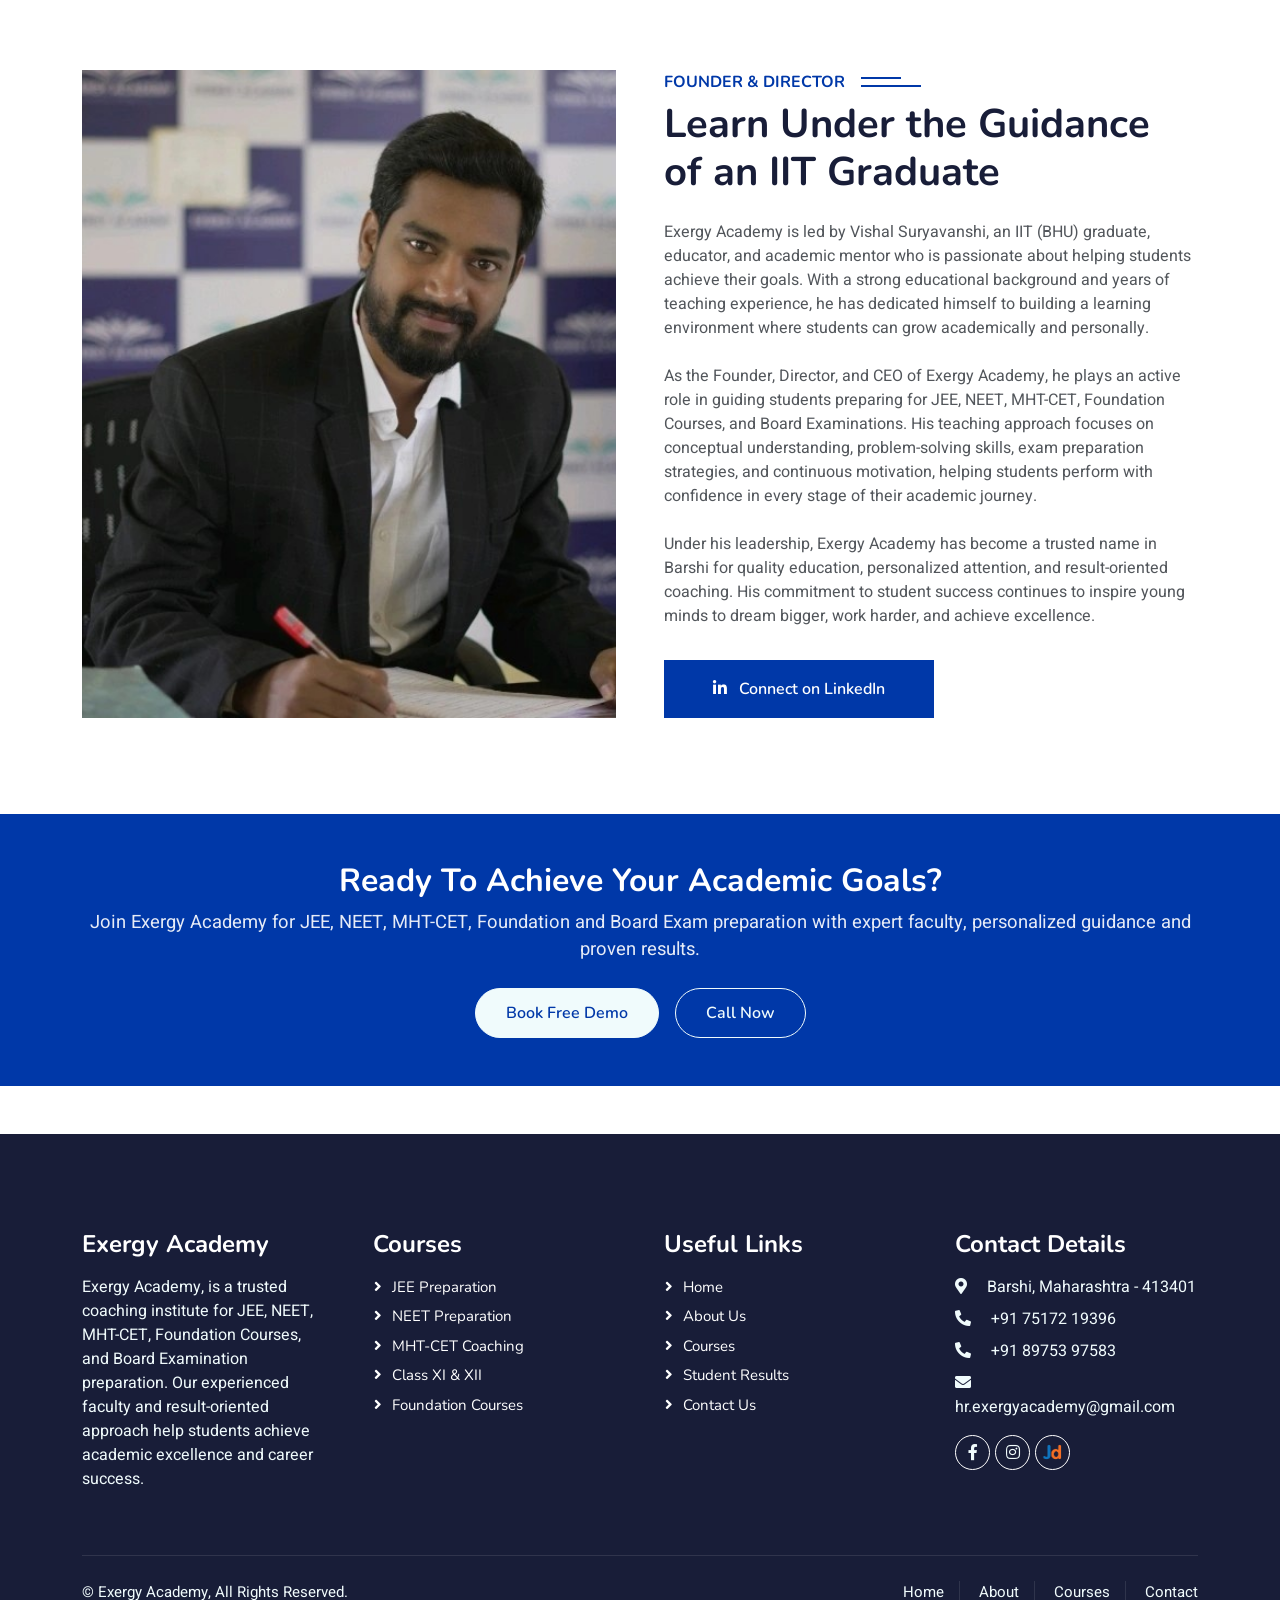
==== commit cc244b8b: "added jee neet" ====
--- a/index.html
+++ b/index.html
@@ -6,11 +6,10 @@
     <meta content="width=device-width, initial-scale=1.0" name="viewport">
 
     <!-- SEO Title -->
-    <title>Exergy Academy Barshi | Best Coaching Classes for JEE, NEET, MHT-CET & 11th-12th Science</title>
-
+   <title>Best JEE, NEET & MHT-CET Coaching in Barshi</title>
     <!-- SEO Meta -->
     <meta name="description"
-        content="Exergy Academy is one of the leading coaching institutes in Barshi offering expert coaching for JEE, NEET, MHT-CET, Foundation (8th, 9th, 10th), and 11th & 12th Science with experienced faculty and excellent results.">
+        content="Exergy Academy is one of the best coaching institutes in Barshi offering expert coaching for JEE, NEET, MHT-CET, Foundation (8th, 9th, 10th), and 11th & 12th Science with experienced faculty and excellent results.">
 
     <meta name="keywords"
         content="Exergy Academy, Exergy Academy Barshi, coaching classes in Barshi, best coaching classes in Barshi, JEE coaching Barshi, NEET coaching Barshi, MHT CET coaching Barshi, IIT JEE classes Barshi, Foundation classes Barshi, 8th coaching classes Barshi, 9th coaching classes Barshi, 10th coaching classes Barshi, 11th Science coaching Barshi, 12th Science coaching Barshi, Physics classes Barshi, Chemistry classes Barshi, Biology classes Barshi, Mathematics coaching Barshi, competitive exam coaching Barshi, entrance exam coaching Barshi, science academy Barshi, top coaching institute Barshi">
@@ -82,7 +81,7 @@
   "@type":"EducationalOrganization",
   "name":"Exergy Academy",
   "url":"https://www.exergyacademy.in",
-  "description":"Leading coaching institute in Barshi for JEE, NEET, MHT-CET, Foundation and 11th & 12th Science.",
+ "description": "Best coaching classes in Barshi for JEE, NEET, MHT-CET, Foundation, and 11th & 12th Science with experienced faculty and result-oriented learning.",
   "telephone":[
     "+918975397583",
     "+917517219396"
@@ -134,47 +133,39 @@
                 <a href="about.html" class="nav-item nav-link">About</a>
                 <a href="courses.html" class="nav-item nav-link">Courses</a>
                 <a href= "gallery.html" class="nav-item nav-link">Gallery</a>
-                <!-- <div class="nav-item dropdown">
-                    <a href="#" class="nav-link dropdown-toggle" data-bs-toggle="dropdown">Pages</a>
-                    <div class="dropdown-menu fade-down m-0">
-                        <a href="team.html" class="dropdown-item">Our Team</a>
-                        <a href="testimonial.html" class="dropdown-item">Testimonial</a>
-                        <a href="404.html" class="dropdown-item">404 Page</a>
-                    </div>
-                </div> -->
+                <a href= "jeeneet.html" class="nav-item nav-link">Entrance Preparation</a>
+           
                 <a href="contact.html" class="nav-item nav-link">Contact</a>
             </div>
             <a href="" class="btn btn-primary py-4 px-lg-5 d-none d-lg-block">Join Now<i class="fa fa-arrow-right ms-3"></i></a>
         </div>
     </nav>
     <!-- Navbar End -->
-
 <!-- Carousel Start -->
 <div class="container-fluid p-0 mb-5" id="top">
     <div class="owl-carousel header-carousel position-relative">
 
         <!-- Slide 1 -->
         <div class="owl-carousel-item position-relative">
-            <img class="img-fluid" src="img/successfull.png" alt="Exergy Academy Barshi">
+            <img class="img-fluid" src="img/successfull.png"
+                alt="Best Coaching Classes in Barshi - Exergy Academy">
+
             <div class="position-absolute top-0 start-0 w-100 h-100 d-flex align-items-center"
                 style="background: rgba(24, 29, 56, .7);">
+
                 <div class="container">
                     <div class="row justify-content-start">
                         <div class="col-sm-10 col-lg-8">
 
-                            <!-- <h5 class="text-primary text-uppercase mb-3 animated slideInDown">
-                                Barshi's Leading Coaching Institute
-                            </h5> -->
-
-                            <h1 class="display-3 text-white animated slideInDown">
-                                Exergy Academy – Knowledge Empowers You
-                            </h1>
-
-                            <!-- <p class="fs-5 text-white mb-4 pb-2">
-                                Achieve academic excellence with expert coaching for Classes IX, X, XI & XII.
-                                Specialized preparation for IIT-JEE, NEET, MHT-CET and Foundation Courses with
-                                personal guidance, regular tests and proven teaching methods.
-                            </p> -->
+                         
+
+                            <!-- ONLY H1 -->
+                          <h1 class="display-3 text-white animated slideInDown">
+    Best Coaching Classes in Barshi
+</h1>
+                          <p class="fs-5 text-white mb-4 pb-2">
+    JEE, NEET, MHT-CET & Foundation coaching with expert faculty.
+</p>
 
                             <a href="courses.html"
                                 class="btn btn-primary py-md-3 px-md-5 me-3 animated slideInLeft">
@@ -189,45 +180,47 @@
                         </div>
                     </div>
                 </div>
+
             </div>
         </div>
 
         <!-- Slide 2 -->
         <div class="owl-carousel-item position-relative">
-            <img class="img-fluid" src="img/groupstudent.png" alt="Exergy Academy Students">
+
+            <img class="img-fluid" src="img/groupstudent.png"
+                alt="Exergy Academy Students Learning in Barshi">
+
             <div class="position-absolute top-0 start-0 w-100 h-100 d-flex align-items-center"
                 style="background: rgba(24, 29, 56, .7);">
+
                 <div class="container">
                     <div class="row justify-content-start">
                         <div class="col-sm-10 col-lg-8">
 
-                          <h5 class="text-uppercase fw-bold mb-3 animated slideInDown" style="color: #F26D26;">
-                                JEE | NEET | MHT-CET | Foundation
-                            </h5>
-
-                            <h1 class="display-3 text-white animated slideInDown">
-                                Build Your Future With Confidence
-                            </h1>
-
-                            <!-- <p class="fs-5 text-white mb-4 pb-2">
-                                At Exergy Academy, students receive individual attention, periodic evaluations,
-                                classroom tests, confidence-building sessions and concept-based learning designed
-                                to deliver outstanding results in board and competitive examinations.
-                            </p> -->
+                        
+
+                            <!-- Use H2 instead of H1 -->
+                            <h2 class="display-3 text-white animated slideInDown">
+                               Exergy Academy – Knowledge Empowers You
+                            </h2>
+<p class="fs-5 text-white mb-4 pb-2">
+    Expert coaching with quality education and proven learning methods.
+</p>
 
                             <a href="about.html"
                                 class="btn btn-primary py-md-3 px-md-5 me-3 animated slideInLeft">
                                 Learn More
                             </a>
 
-                       <a href="tel:+917517219396"
-   class="btn btn-light py-md-3 px-md-5 animated slideInRight">
-   Call Now
-</a>
+                            <a href="tel:+917517219396"
+                                class="btn btn-light py-md-3 px-md-5 animated slideInRight">
+                                Call Now
+                            </a>
 
                         </div>
                     </div>
                 </div>
+
             </div>
         </div>
 
@@ -711,8 +704,6 @@
 
   
         
-
-
 <!-- Testimonial Start -->
 <div class="container-xxl py-5 wow fadeInUp" data-wow-delay="0.1s">
     <div class="container">
@@ -720,71 +711,75 @@
             <h6 class="section-title bg-white text-center text-primary px-3">
                 Student Testimonials
             </h6>
-            <h1 class="mb-5"> Our Students Say</h1>
+            <h2 class="mb-5">What Our Students Say</h2>
         </div>
 
         <div class="owl-carousel testimonial-carousel position-relative">
 
+            <!-- Testimonial 1 -->
             <div class="testimonial-item text-center">
                 <img class="border rounded-circle p-2 mx-auto mb-3"
                     src="img/testimonial-1.jpg"
+                    alt="JEE Student Testimonial"
                     style="width: 80px; height: 80px;">
                 <h5 class="mb-0">Aarav Patil</h5>
                 <p>JEE Aspirant</p>
                 <div class="testimonial-text bg-light text-center p-4">
                     <p class="mb-0">
-                        Exergy Academy provided excellent guidance and a strong
-                        foundation in Physics, Chemistry, and Mathematics.
-                        The regular tests and doubt-solving sessions helped me
-                        improve my confidence and performance significantly.
-                    </p>
-                </div>
-            </div>
-
+                        The experienced faculty and concept-based teaching helped me
+                        build a strong foundation in Physics, Chemistry and Mathematics.
+                        I highly recommend these coaching classes in Barshi for JEE preparation.
+                    </p>
+                </div>
+            </div>
+
+            <!-- Testimonial 2 -->
             <div class="testimonial-item text-center">
                 <img class="border rounded-circle p-2 mx-auto mb-3"
                     src="img/testimonial-2.jpg"
+                    alt="NEET Student Testimonial"
                     style="width: 80px; height: 80px;">
                 <h5 class="mb-0">Arun Kulkarni</h5>
                 <p>NEET Student</p>
                 <div class="testimonial-text bg-light text-center p-4">
                     <p class="mb-0">
-                        The faculty at Exergy Academy is extremely supportive
-                        and knowledgeable. Their personalized attention and
-                        study strategies helped me stay focused throughout my
-                        NEET preparation journey.
-                    </p>
-                </div>
-            </div>
-
+                        Personalized guidance, regular tests and doubt-solving sessions
+                        helped me stay focused throughout my NEET preparation.
+                        One of the best coaching classes in Barshi for medical aspirants.
+                    </p>
+                </div>
+            </div>
+
+            <!-- Testimonial 3 -->
             <div class="testimonial-item text-center">
                 <img class="border rounded-circle p-2 mx-auto mb-3"
                     src="img/testimonial-3.jpg"
+                    alt="MHT CET Student Testimonial"
                     style="width: 80px; height: 80px;">
                 <h5 class="mb-0">Rohan Shinde</h5>
                 <p>MHT-CET Student</p>
                 <div class="testimonial-text bg-light text-center p-4">
                     <p class="mb-0">
-                        Exergy Academy's systematic teaching approach and
-                        regular mock tests helped me achieve an excellent
-                        MHT-CET score. I am grateful to the entire faculty
-                        team for their support.
-                    </p>
-                </div>
-            </div>
-
+                        Regular mock tests, expert mentoring and structured learning
+                        helped me achieve an excellent MHT-CET score.
+                      
+                    </p>
+                </div>
+            </div>
+
+            <!-- Testimonial 4 -->
             <div class="testimonial-item text-center">
                 <img class="border rounded-circle p-2 mx-auto mb-3"
                     src="img/testimonial-4.jpg"
+                    alt="Board Exam Student Testimonial"
                     style="width: 80px; height: 80px;">
                 <h5 class="mb-0">Priya Deshmukh</h5>
                 <p>Board Exam Topper</p>
                 <div class="testimonial-text bg-light text-center p-4">
                     <p class="mb-0">
-                        The teachers at Exergy Academy encouraged me at every
-                        step and helped me strengthen my concepts. Their
-                        mentorship played a major role in my outstanding board
-                        examination results.
+                        Dedicated teachers, individual attention and continuous practice
+                        helped me achieve outstanding board exam results.
+                        
                     </p>
                 </div>
             </div>
@@ -793,7 +788,6 @@
     </div>
 </div>
 <!-- Testimonial End -->
-
 
 <!-- founder Start -->
 <div class="container-xxl py-5">
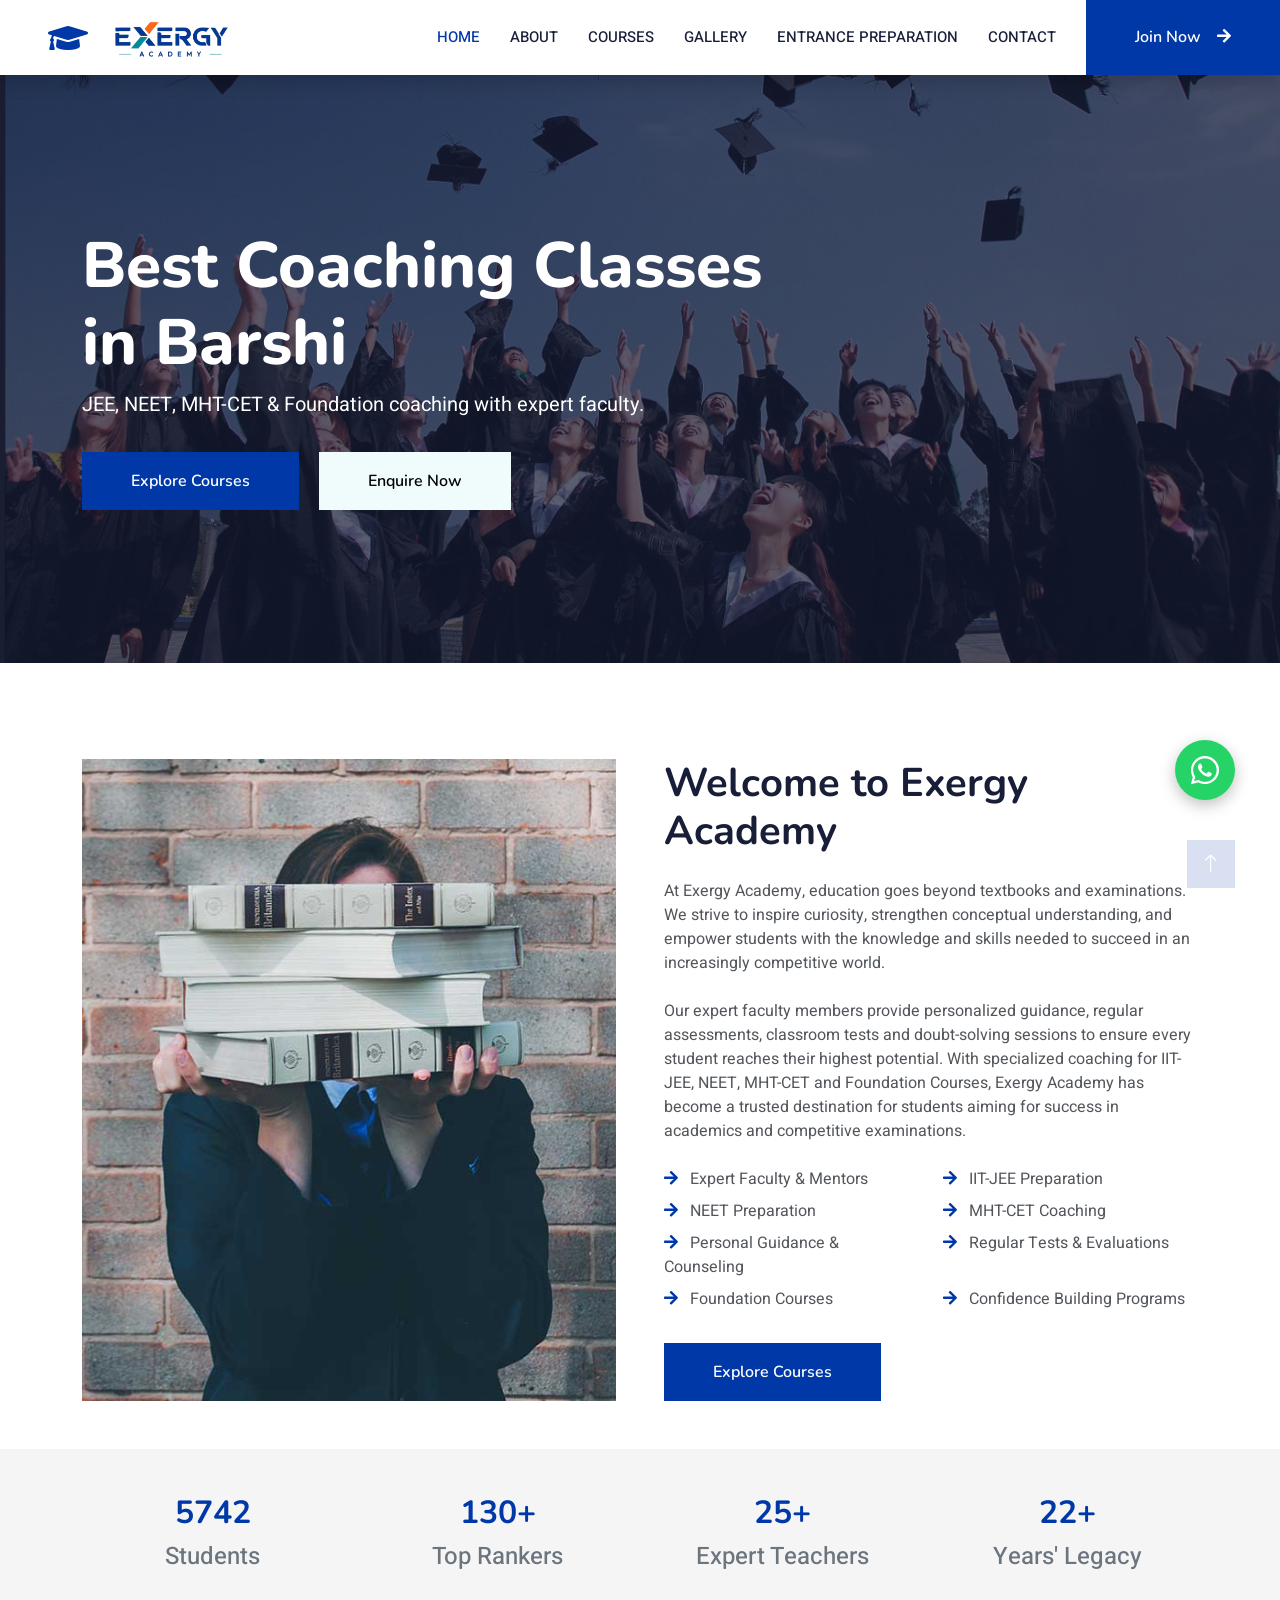
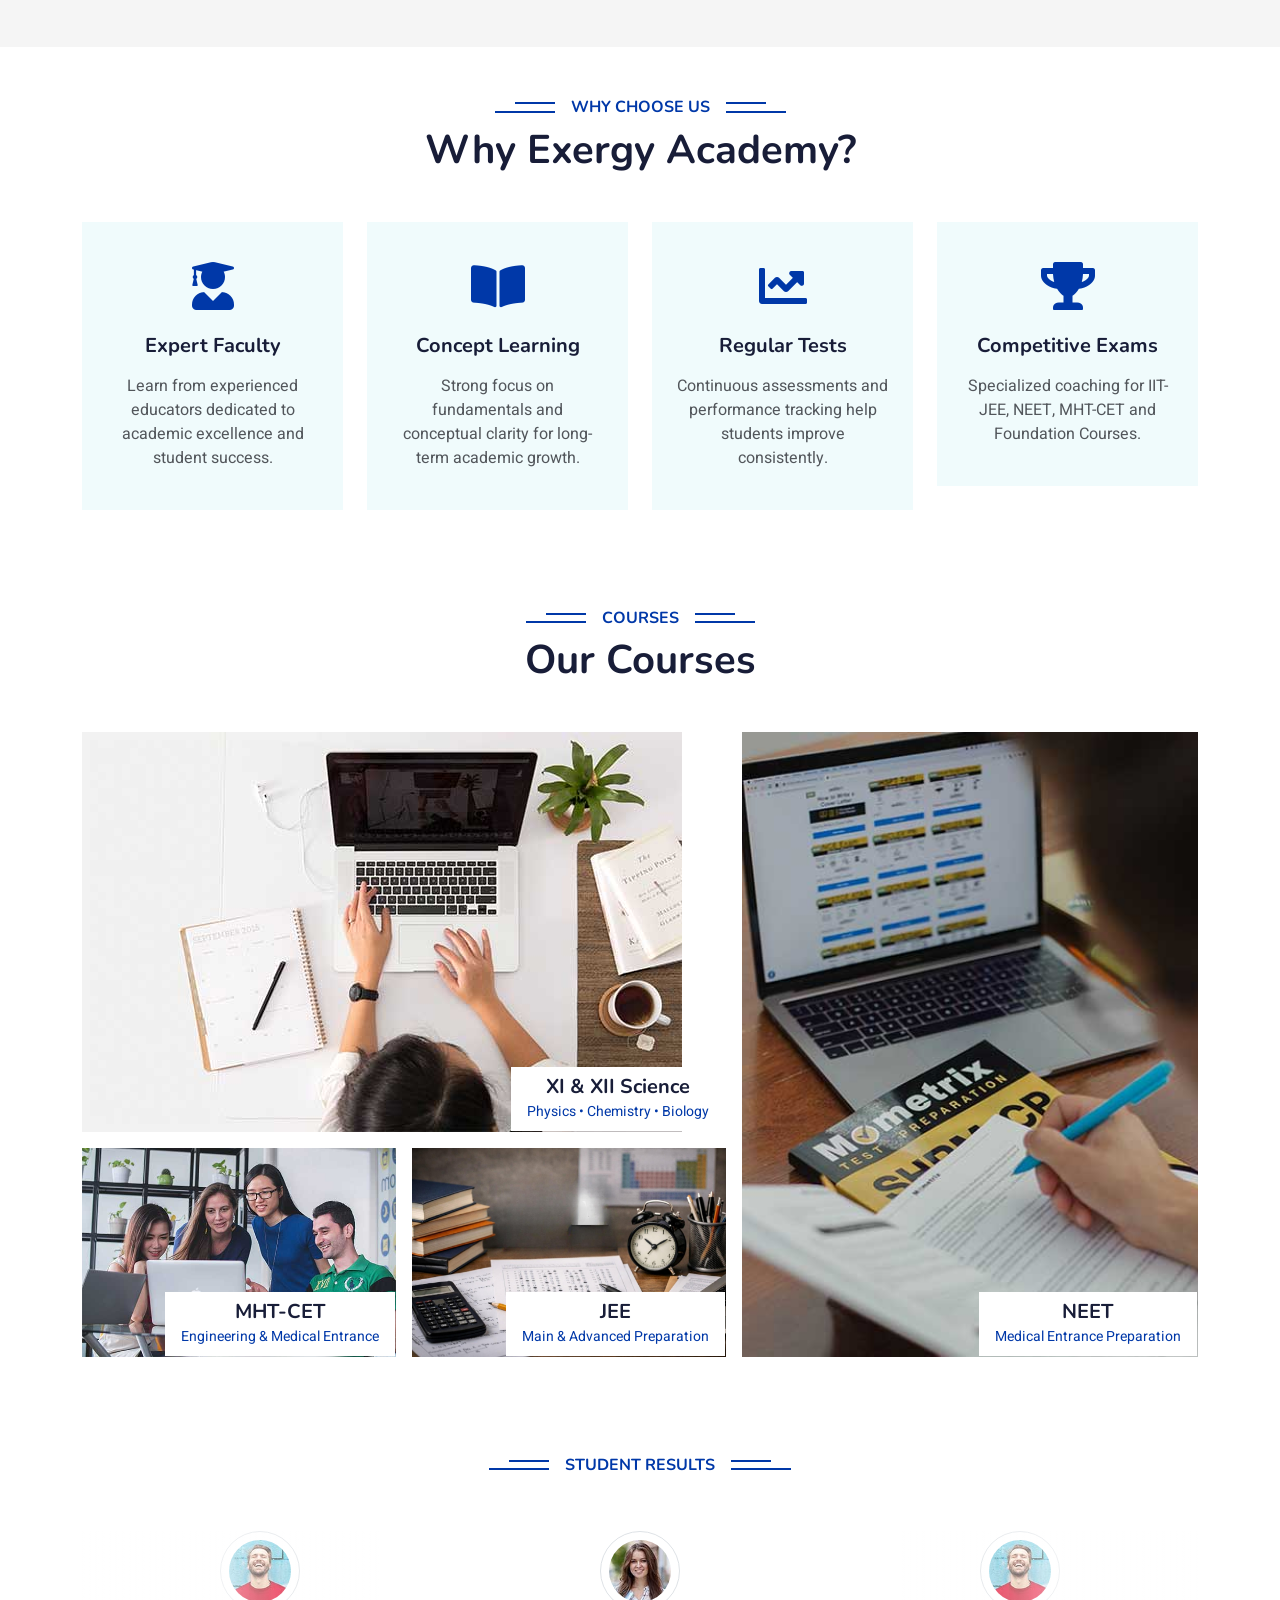
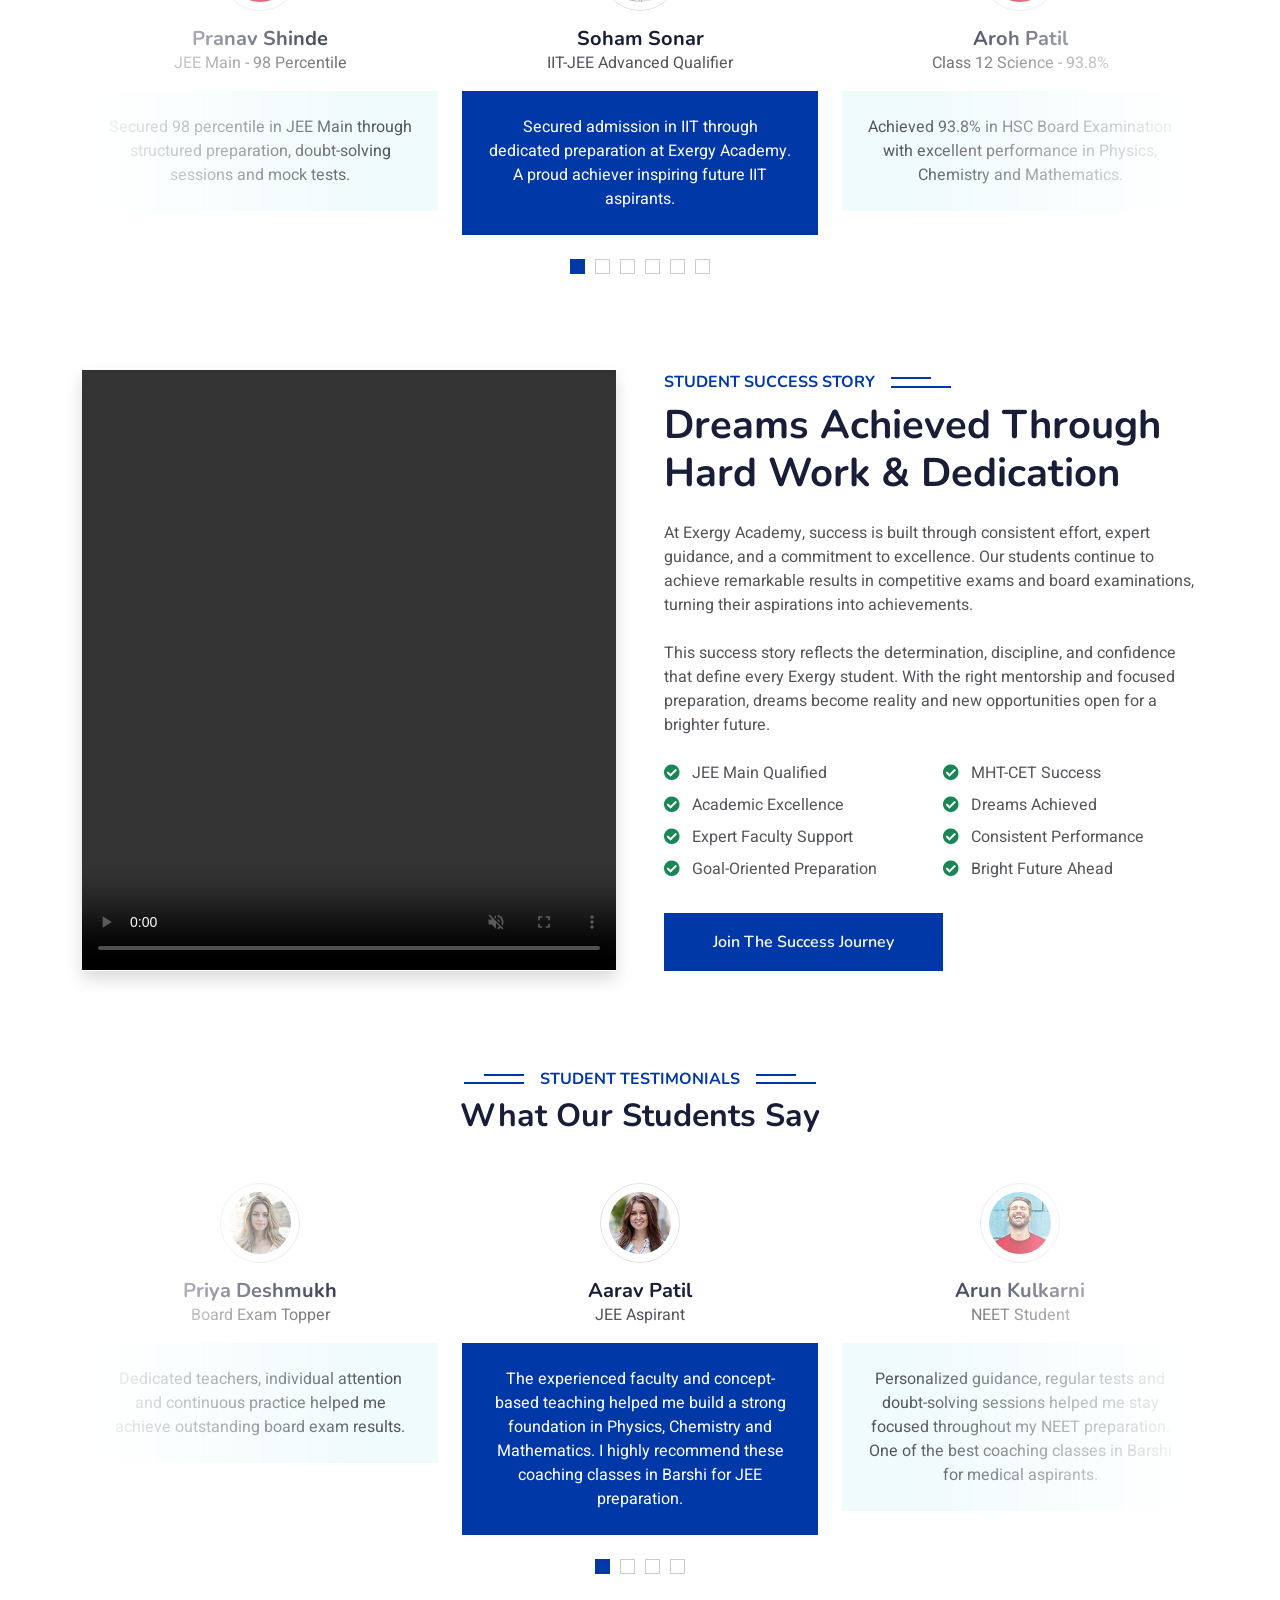
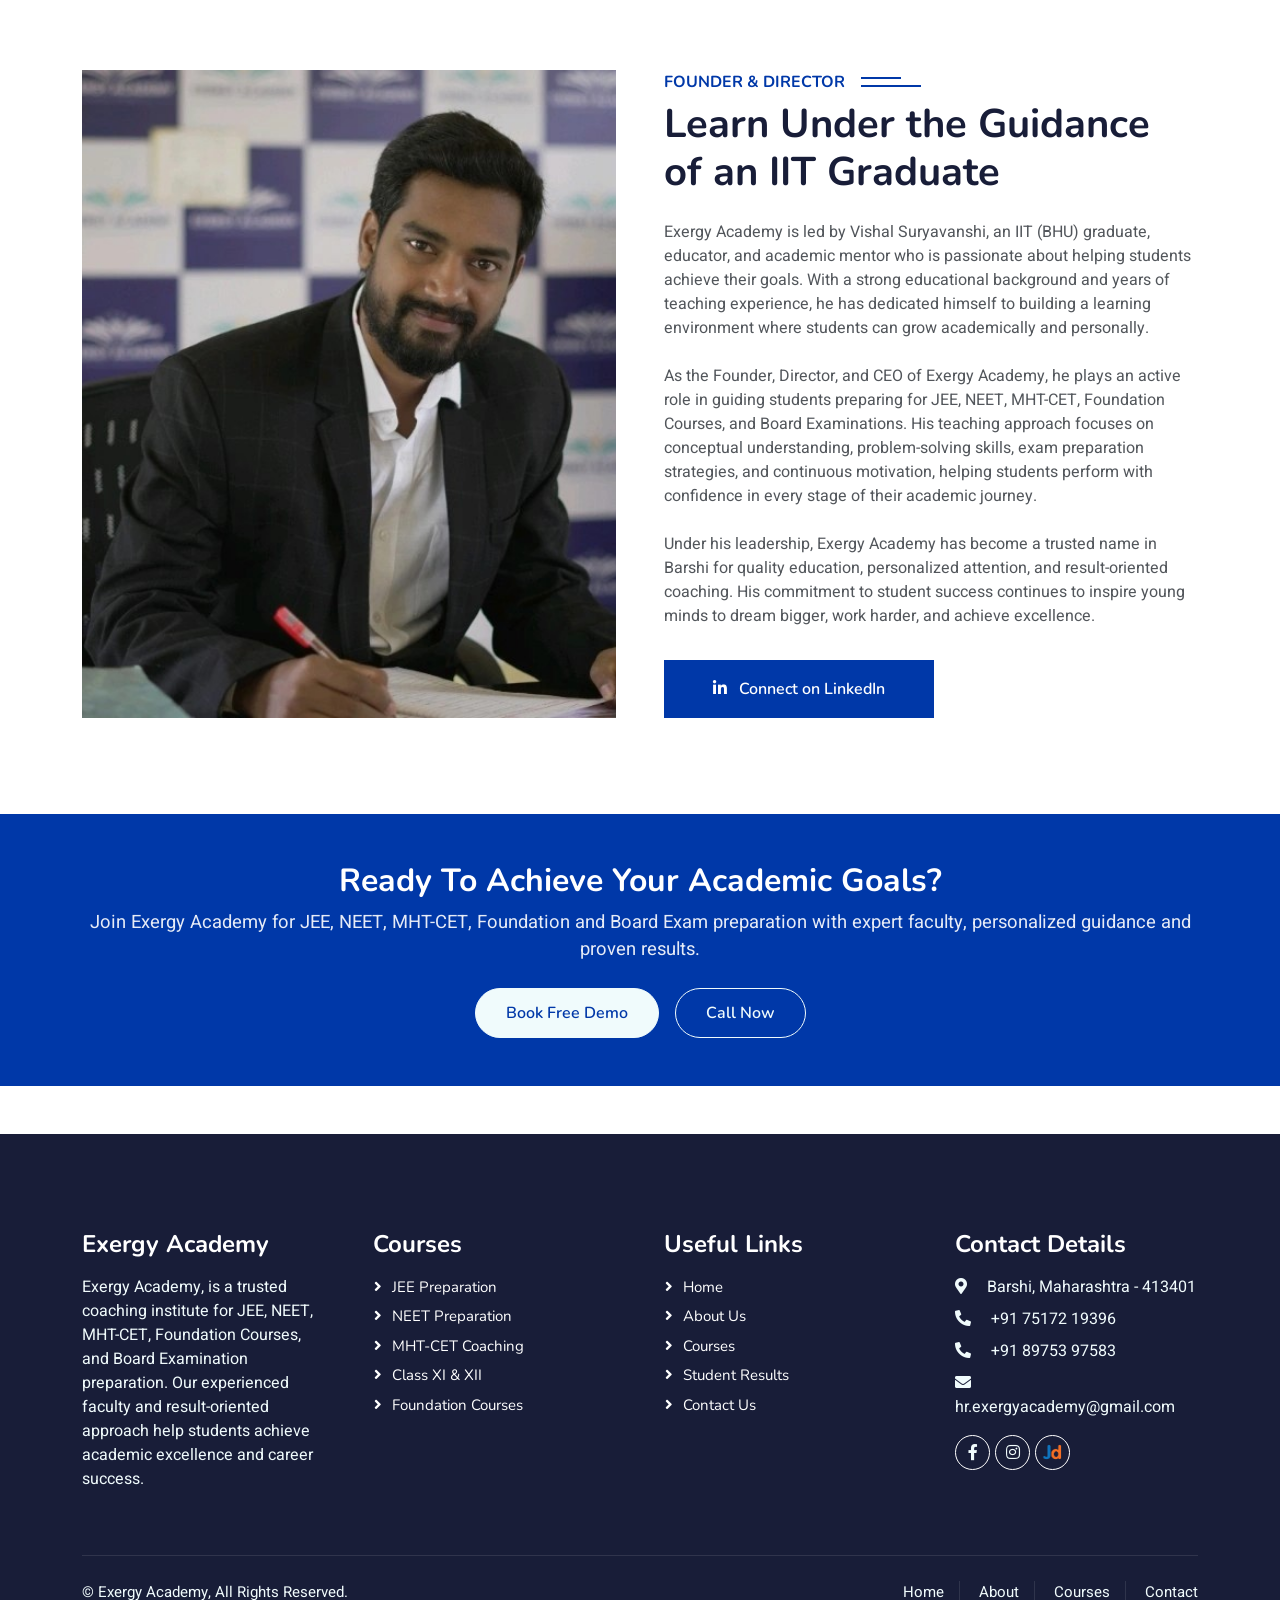
==== commit 37c4fbeb: "jee page" ====
--- a/index.html
+++ b/index.html
@@ -586,21 +586,21 @@
         <div class="col-lg-6 wow fadeInUp" data-wow-delay="0.1s" style="min-height: 400px;">
             <div class="position-relative h-100">
 
-                <video
-                    class="position-absolute w-100 h-100 rounded shadow"
-                    autoplay
-                    muted
-                    loop
-                    playsinline
-                    controls
-                    style="object-fit: cover;">
-
-                    <source src="img/exergyv1.mp4" type="video/mp4">
-
-                    Your browser does not support the video tag.
-
-                </video>
-
+              <video
+    id="successVideo"
+    class="position-absolute w-100 h-100 rounded shadow"
+    autoplay
+    muted
+    loop
+    playsinline
+    controls
+    preload="auto"
+    style="object-fit: cover;">
+
+    <source src="img/exergyv1.mp4" type="video/mp4">
+
+    Your browser does not support the video tag.
+</video>
             </div>
         </div>
 
@@ -1042,6 +1042,41 @@
         updateCounter();
     });
 });
+document.addEventListener("DOMContentLoaded", function () {
+
+    const video = document.getElementById("successVideo");
+
+    if (!video) return;
+
+    function handleVideo() {
+
+        const rect = video.getBoundingClientRect();
+
+        // Is any part of the video visible?
+        const visible =
+            rect.top < window.innerHeight &&
+            rect.bottom > 0;
+
+        // Is the video near the center of the screen?
+        const videoCenter = rect.top + rect.height / 2;
+        const screenCenter = window.innerHeight / 2;
+        const centerVisible = Math.abs(videoCenter - screenCenter) < 180;
+
+        if (visible) {
+            video.play().catch(() => {});
+        } else {
+            video.pause();
+        }
+
+        video.muted = !centerVisible;
+    }
+
+    window.addEventListener("scroll", handleVideo);
+    window.addEventListener("resize", handleVideo);
+
+    handleVideo();
+
+});
 </script>
 </body>
 
